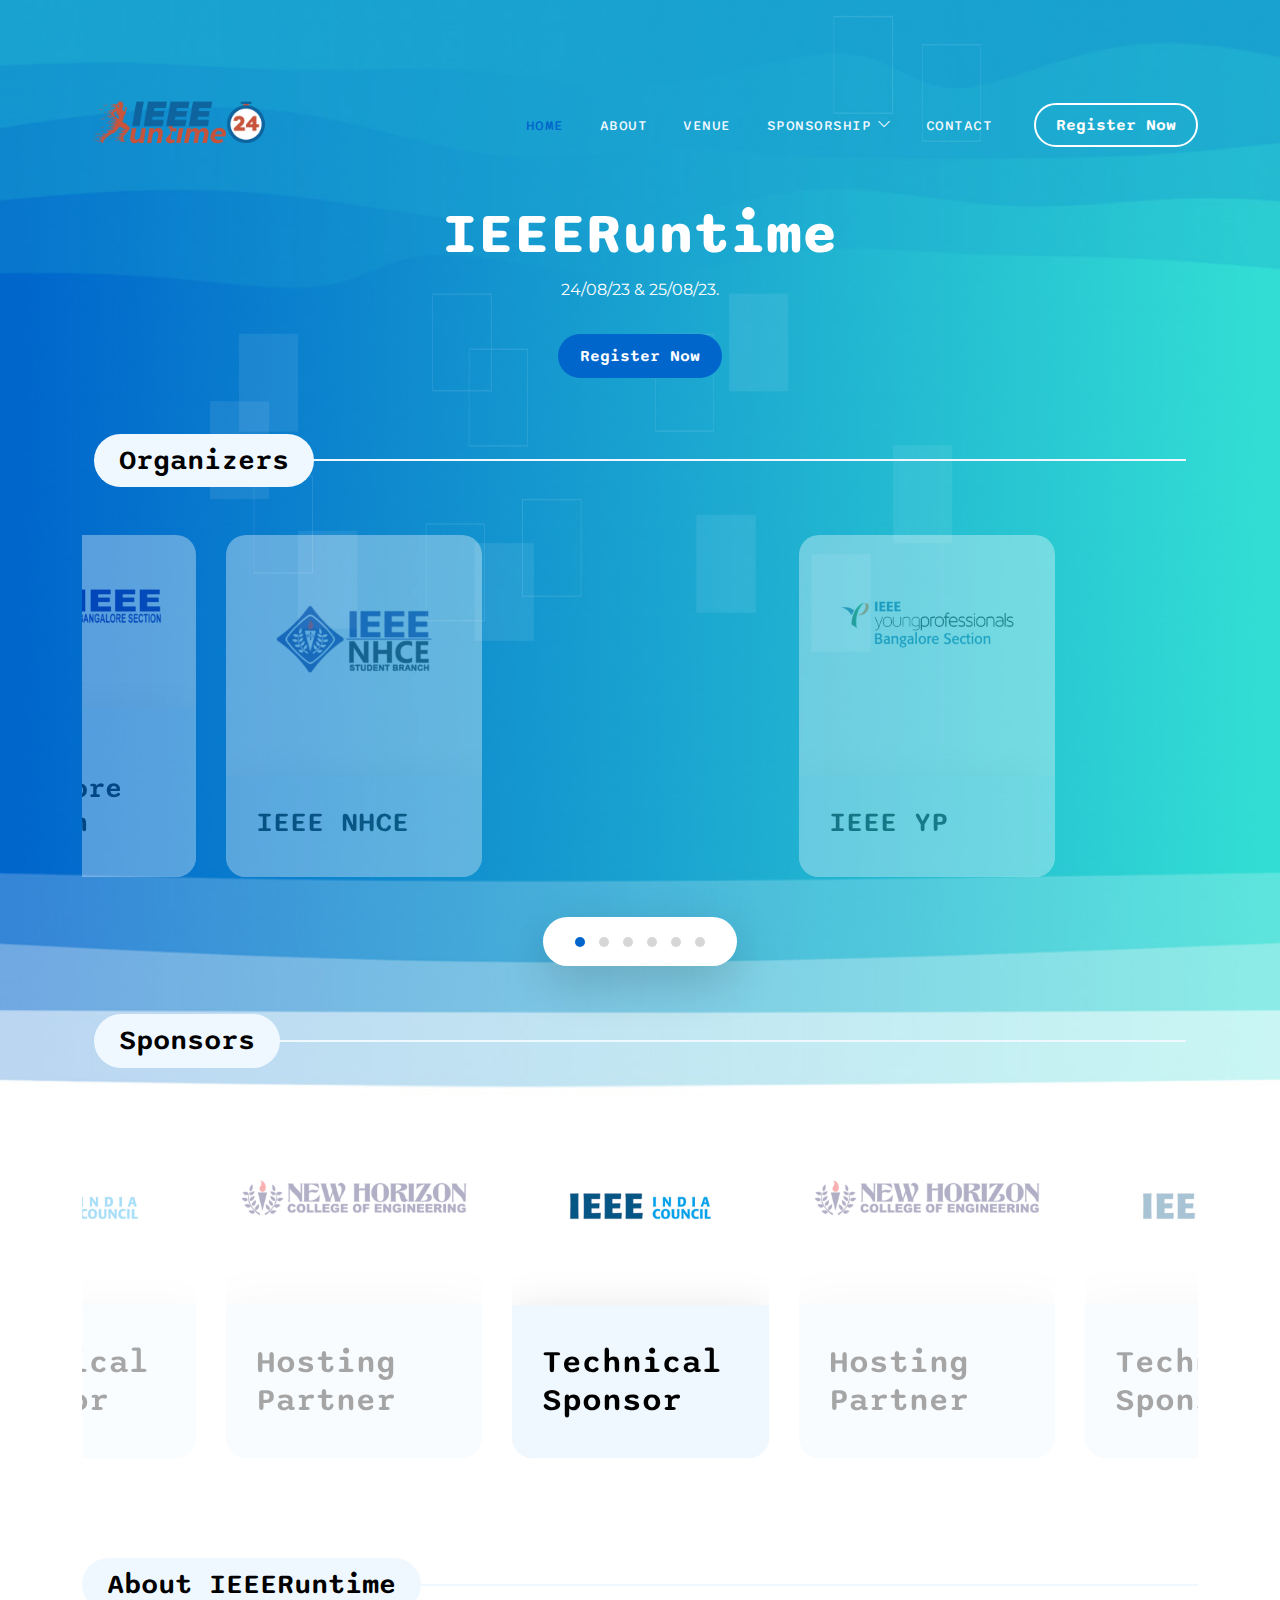
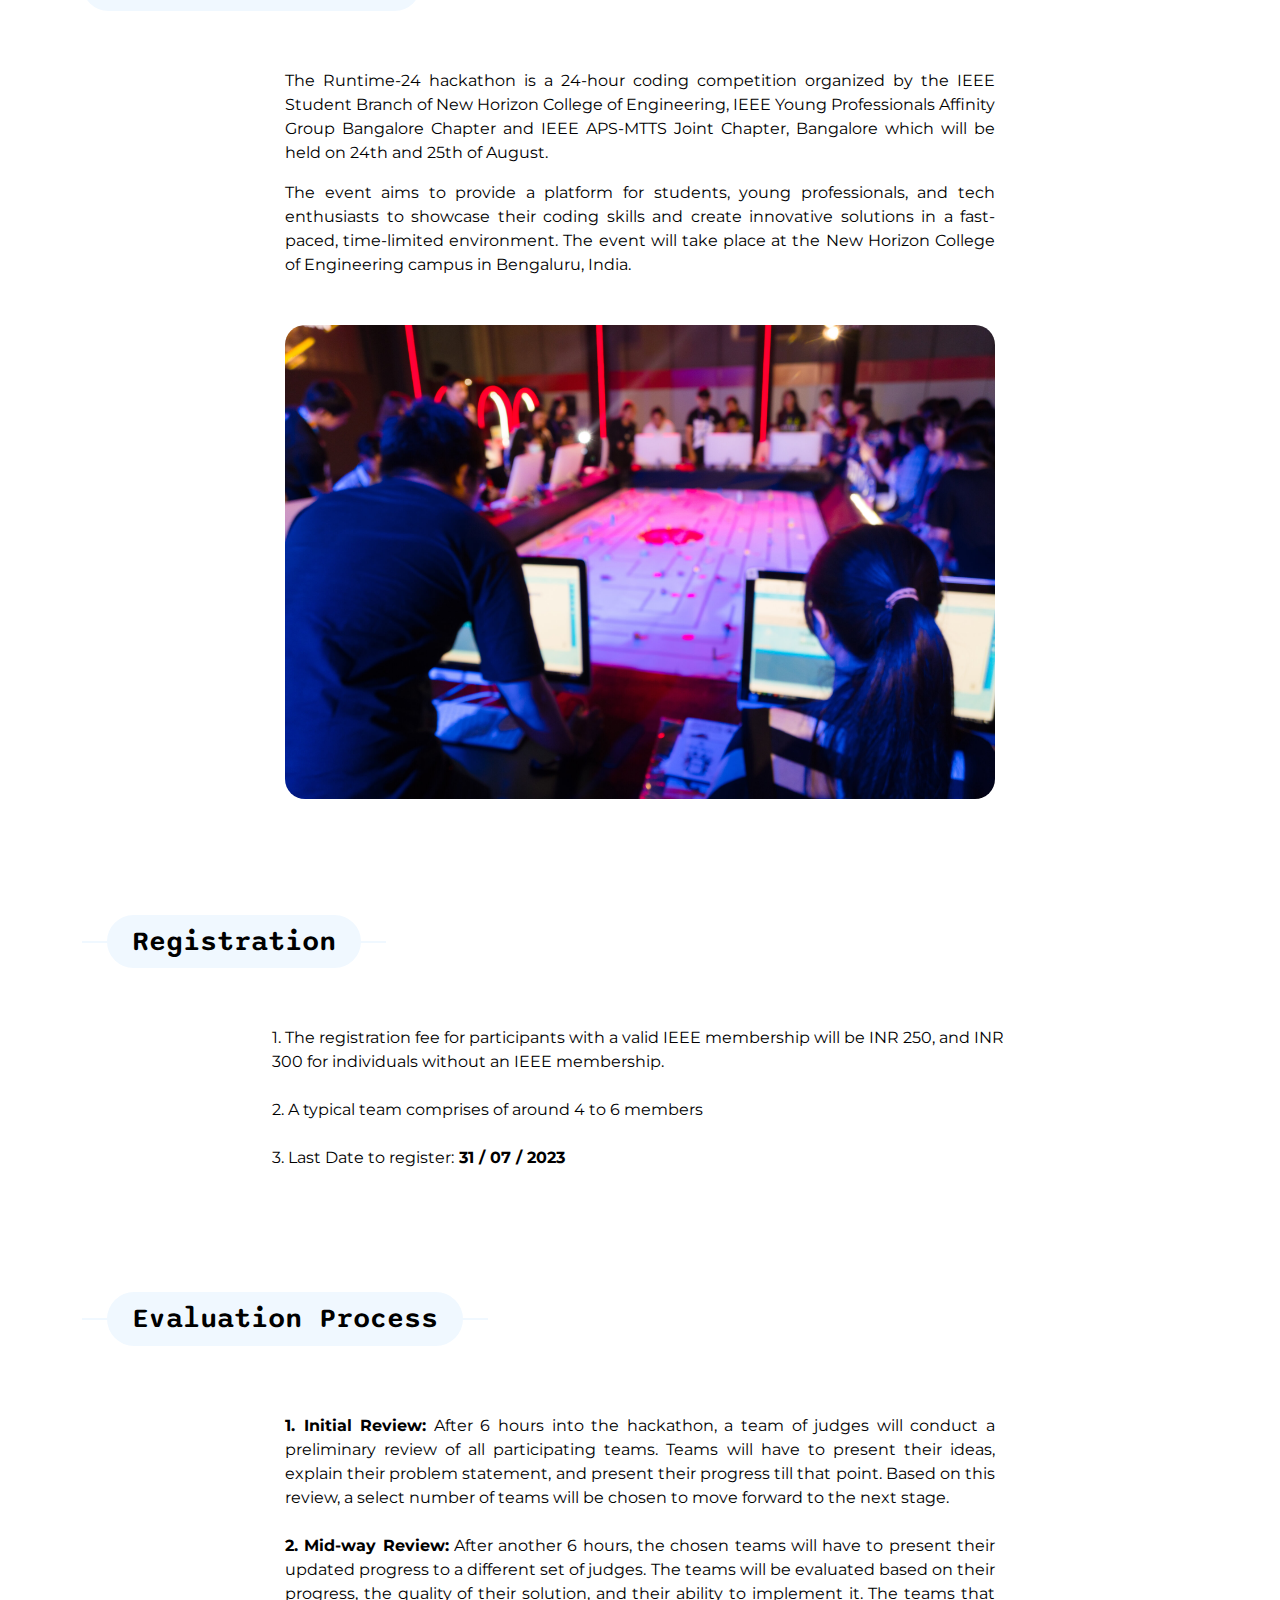
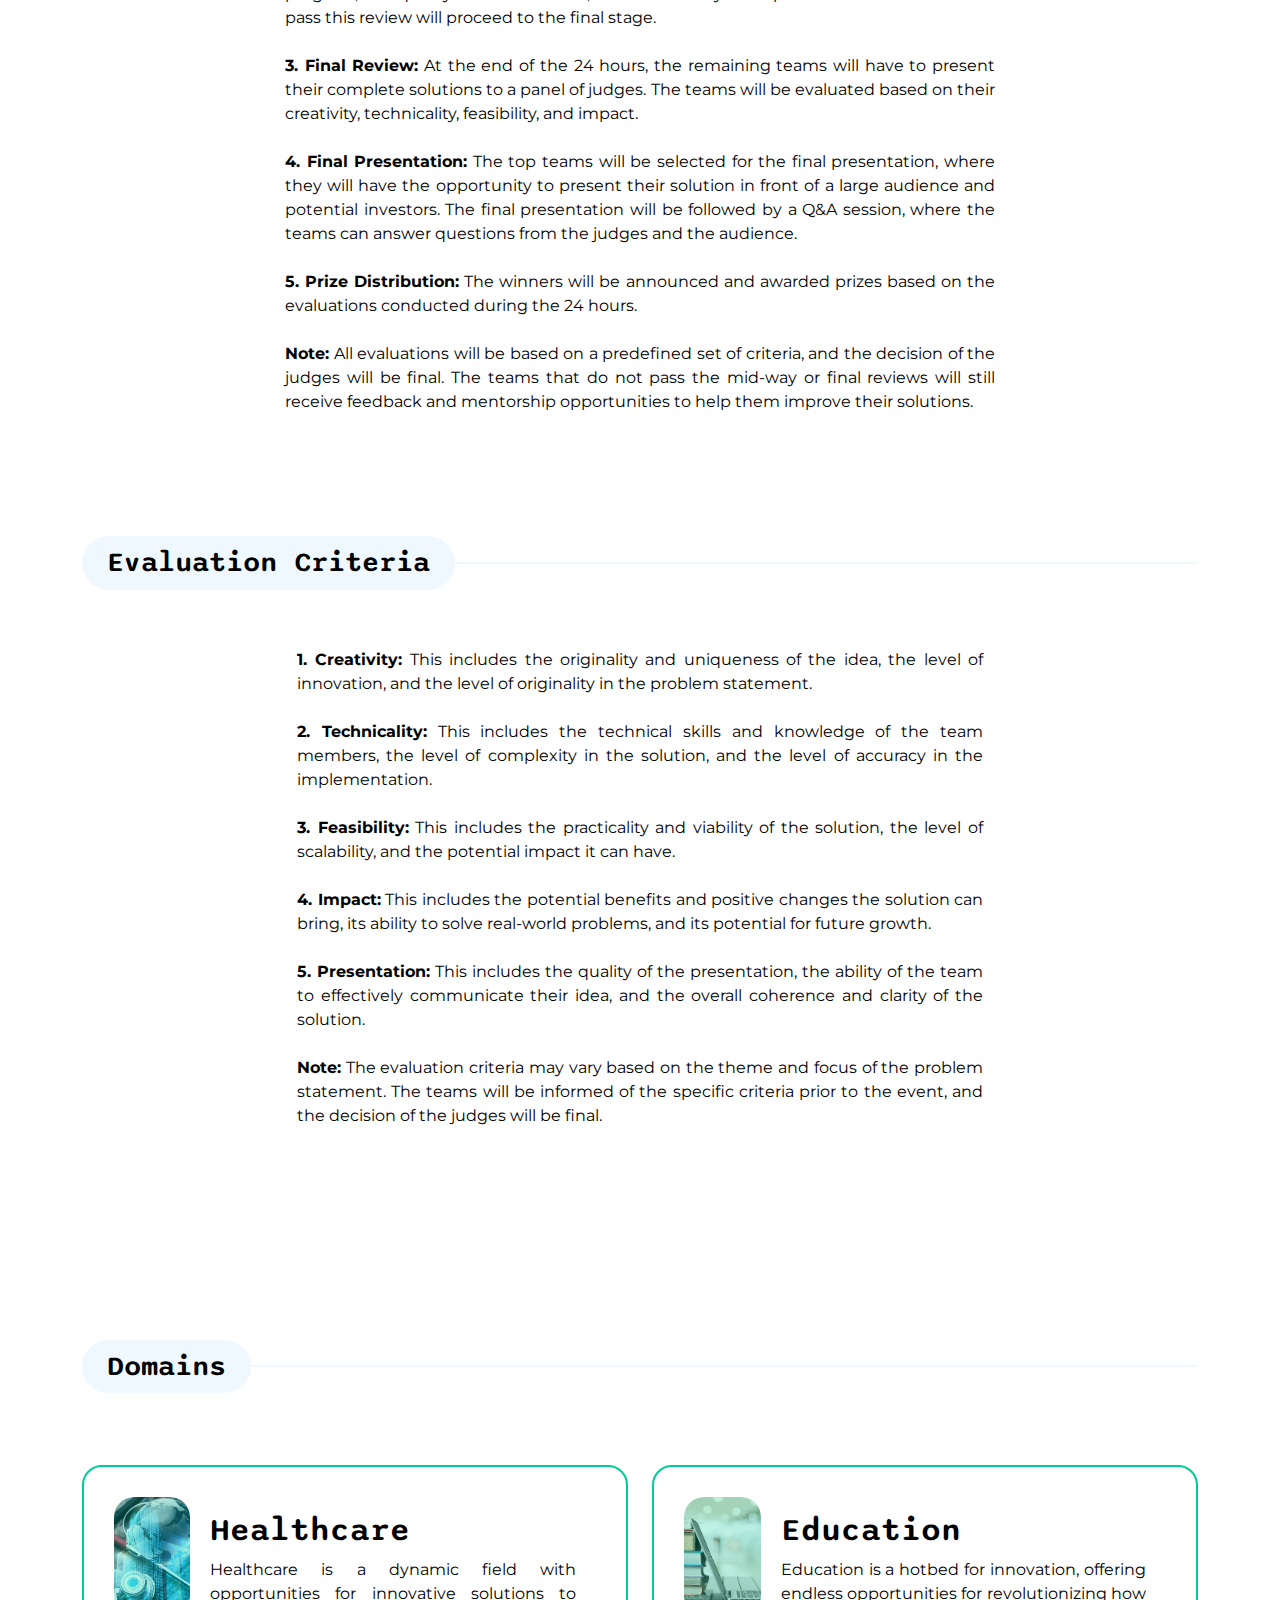
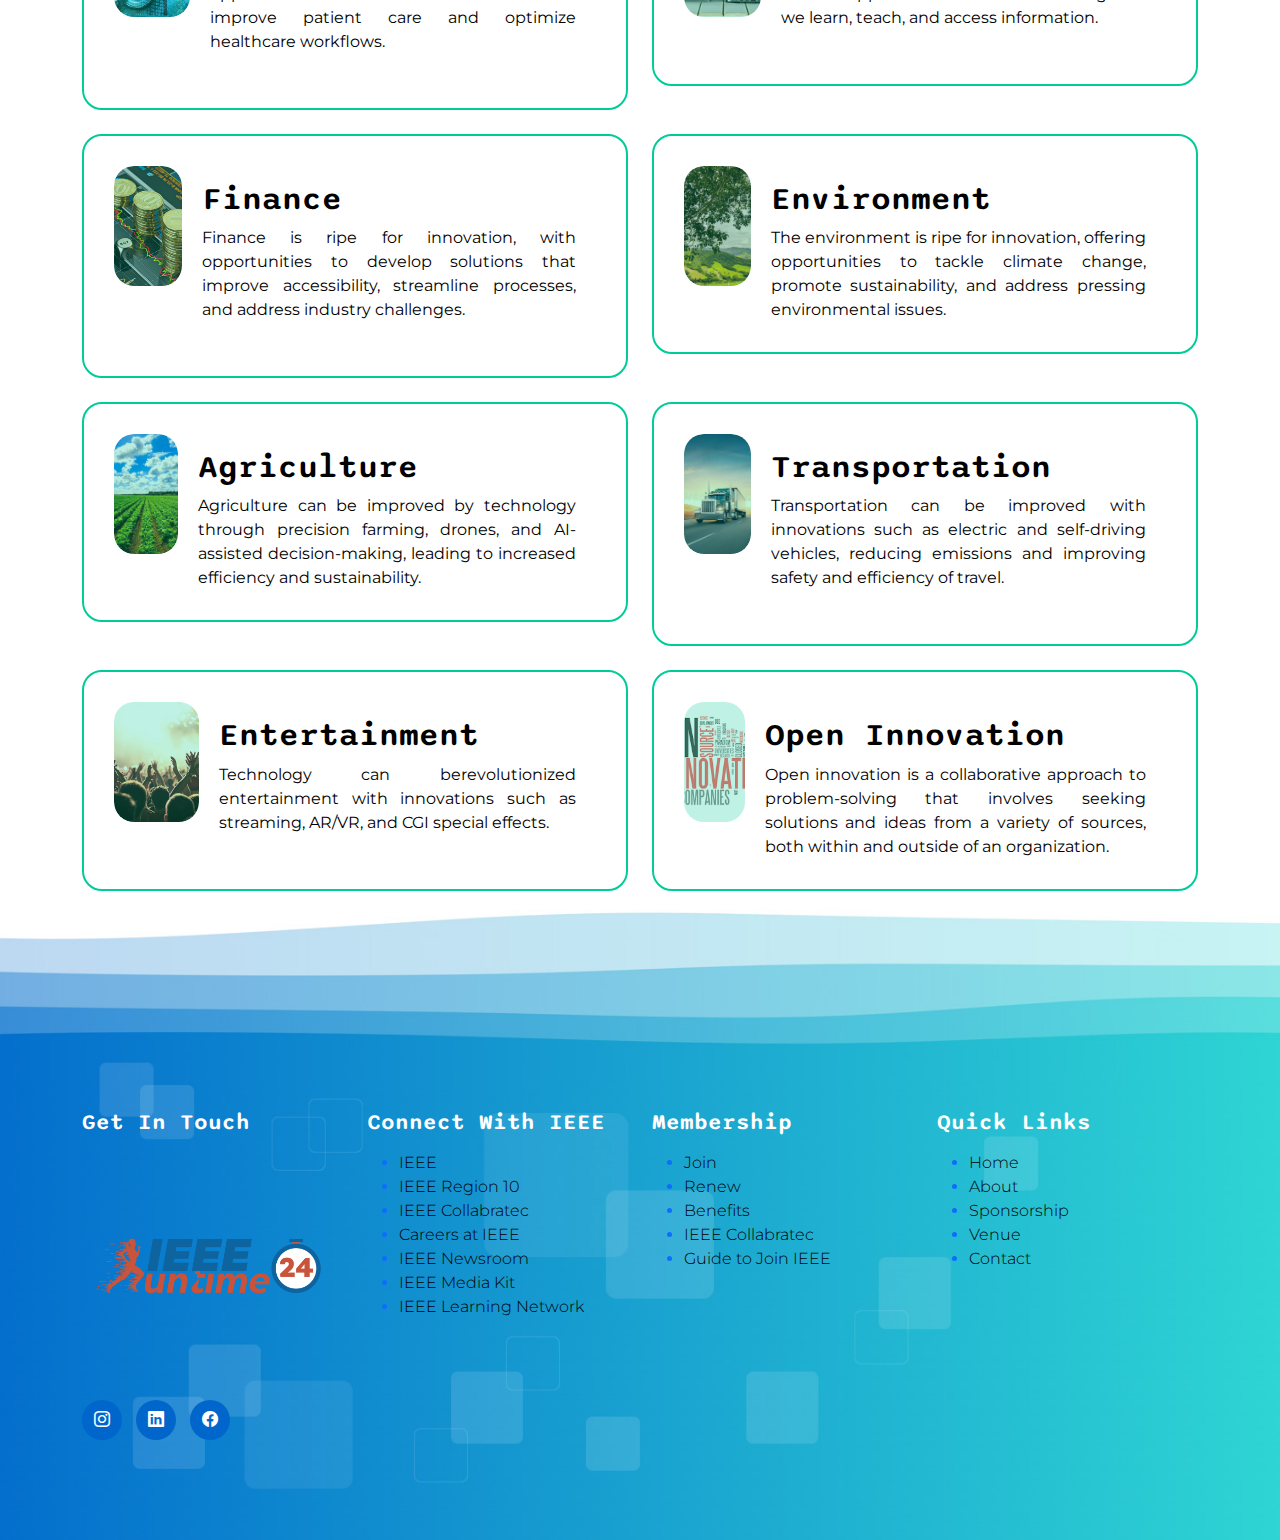
==== index.html @ c23e936c "nhce added" ====
<!doctype html>
<html lang="en">

<head>
    <meta charset="utf-8">
    <meta name="viewport" content="width=device-width, initial-scale=1">

    <meta name="description" content="">
    <meta name="author" content="">

    <title>IEEERuntime</title>

    <!-- CSS FILES -->
    <link rel="preconnect" href="https://fonts.googleapis.com">

    <link rel="preconnect" href="https://fonts.gstatic.com" crossorigin>

    <link
        href="https://fonts.googleapis.com/css2?family=Montserrat:wght@300;400&family=Sono:wght@200;300;400;500;700&display=swap"
        rel="stylesheet">

    <link rel="stylesheet" href="css/bootstrap.min.css">

    <link rel="stylesheet" href="css/bootstrap-icons.css">

    <link rel="stylesheet" href="css/owl.carousel.min.css">

    <link rel="stylesheet" href="css/owl.theme.default.min.css">

    <link href="css/templatemo-pod-talk.css" rel="stylesheet">

    <!--

TemplateMo 584 Pod Talk

https://templatemo.com/tm-584-pod-talk

-->
</head>

<body>

    <main>

        <nav class="navbar navbar-expand-lg">
            <div class="container">
                <a class="navbar-brand me-lg-5 me-0" href="index.html">
                    <img src="images/runtimee1.png" class="logo-image img-fluid" alt="templatemo pod talk">
                </a>

                <button class="navbar-toggler" type="button" data-bs-toggle="collapse" data-bs-target="#navbarNav"
                    aria-controls="navbarNav" aria-expanded="false" aria-label="Toggle navigation">
                    <span class="navbar-toggler-icon"></span>
                </button>

                <div class="collapse navbar-collapse" id="navbarNav">
                    <ul class="navbar-nav ms-lg-auto">
                        <li class="nav-item">
                            <a class="nav-link active" href="index.html">Home</a>
                        </li>

                        <li class="nav-item">
                            <a class="nav-link" href="about.html">About</a>
                        </li>
                        <li class="nav-item">
                            <a class="nav-link" href="venue.html">Venue</a>
                        </li>
                        <li class="nav-item dropdown">
                            <a class="nav-link dropdown-toggle" href="#" id="navbarLightDropdownMenuLink" role="button"
                            data-bs-toggle="dropdown" aria-expanded="false">Sponsorship</a>
                            <ul class="dropdown-menu dropdown-menu-light" aria-labelledby="navbarLightDropdownMenuLink">
                                <li><a class="dropdown-item" href="sponsors.html">Sponsorship</a></li>
                                <li><a class="dropdown-item" href="./download/IEEE Runtime-2023.pdf" download>Sponsorship Brochure</a></li>
                                <li><a class="dropdown-item" href="./download/About IEEERuntime.pdf" download>About Runtime</a></li>
                            </ul>
                        </li>
                        <li class="nav-item">
                            <a class="nav-link" href="contact.html">Contact</a>
                        </li>
                    </ul>

                    <div class="ms-4">
                        <a href="register.html" class="btn custom-btn custom-border-btn smoothscroll" target="_blank">Register Now</a>
                    </div>
                </div>
            </div>
        </nav>


        <section class="hero-section">
            <div class="container">
                <div class="row">

                    <div class="col-lg-12 col-12">
                        <div class="text-center mb-5 pb-2">
                            <h1 class="text-white">IEEERuntime</h1>

                            <p class="text-white ">24/08/23 & 25/08/23.</p>

                            <a href="register.html" target="_blank" class="btn custom-btn smoothscroll mt-3">Register Now</a>
                        </div>
                        <div class="container">
                            <div class="row justify-content-center">

                                <div class="col-lg-12 col-12">
                                    <div class="section-title-wrap mb-5">
                                        <h4 class="section-title">Organizers</h4>
                                    </div>
                                </div>
                            </div>
                        </div>

                        <div class="owl-carousel owl-theme">
                            <div class="owl-carousel-info-wrap item">
                                <img src="images/APSMTT2.png" class="owl-carousel-image img-fluid" alt="">

                                <div class="owl-carousel-info">
                                    <h4 class="mb-2">IEEE MTT/AP Society Bangalore Jt. Chapter </h4>

                                    <!--span class="badge">Modeling</span>

                                    <span class="badge">Fashion</span-->
                                </div>

                                <div class="social-share">
                                    <ul class="social-icon">
                                        <li class="social-icon-item">
                                            <a href="#" class="social-icon-link bi-twitter"></a>
                                        </li>

                                        <li class="social-icon-item">
                                            <a href="https://www.facebook.com/pages/IEEE%20Ap-Mtt%20Bangalore%20Joint%20Chapter/107499691904348/"
                                                class="social-icon-link bi-facebook"></a>
                                        </li>

                                        <li class="social-icon-item">
                                            <a href="https://www.linkedin.com/company/ieee-aps-and-ieee-mtt-s-bangalore-joint-chapter/"
                                                class="social-icon-link bi-linkedin"></a>
                                        </li>
                                    </ul>
                                </div>
                            </div>

                            <div class="owl-carousel-info-wrap item">
                                <img src="images/YPwithBG.png" class="owl-carousel-image img-fluid" alt="">

                                <div class="owl-carousel-info">
                                    <h4 class="mb-2">
                                        IEEE YP
                                        <!--img src="images/verified.png" class="owl-carousel-verified-image img-fluid"
                                            alt=""-->
                                    </h4>

                                    <!--span class="badge">Creative</span>

                                    <span class="badge">Design</span-->
                                </div>

                                <div class="social-share">
                                    <ul class="social-icon">
                                        <li class="social-icon-item">
                                            <a href="https://twitter.com/ieeebangaloreyp"
                                                class="social-icon-link bi-twitter"></a>
                                        </li>

                                        <li class="social-icon-item">
                                            <a href="https://t.co/CeZM7gsL3o" class="social-icon-link bi-instagram"></a>
                                        </li>

                                        <li class="social-icon-item">
                                            <a href="https://www.facebook.com/people/IEEE-Young-Professionals-Bangalore/100072598923623/"
                                                class="social-icon-link bi-facebook"></a>
                                        </li>
                                    </ul>
                                </div>
                            </div>


                            <div class="owl-carousel-info-wrap item">
                                <img src="images/ComputerSociety.png" class="owl-carousel-image img-fluid" alt="">

                                <div class="owl-carousel-info">
                                    <h4 class="mb-2">
                                        IEEE NHCE Computer Society
                                        <!--img src="images/verified.png" class="owl-carousel-verified-image img-fluid"
                                            alt=""-->
                                    </h4>

                                    <!--span class="badge">Creative</span>

                                    <span class="badge">Design</span-->
                                </div>
                            </div>    

                               

                            <div class="owl-carousel-info-wrap item">
                                <img src="images/MTT-S1.png" class="owl-carousel-image img-fluid" alt="">

                                <div class="owl-carousel-info">
                                    <h4 class="mb-2">
                                        IEEE NHCE MTT-S
                                        <!--img src="images/verified.png" class="owl-carousel-verified-image img-fluid"
                                            alt=""-->
                                    </h4>

                                    <!--span class="badge">Creative</span>

                                    <span class="badge">Design</span-->
                                </div>

                                
                            </div>

                            <div class="owl-carousel-info-wrap item">
                                <img src="images/BangaloreSection.png" class="owl-carousel-image img-fluid" alt="">

                                <div class="owl-carousel-info">
                                    <h4 class="mb-2">
                                        IEEE Bangalore Section
                                        <!--img src="images/verified.png" class="owl-carousel-verified-image img-fluid"
                                            alt=""-->
                                    </h4>

                                    <!--span class="badge">Creative</span>

                                    <span class="badge">Design</span-->
                                </div>

                                <div class="social-share">
                                    <ul class="social-icon">
                                        <li class="social-icon-item">
                                            <a href="https://twitter.com/ieee_section"
                                                class="social-icon-link bi-twitter"></a>
                                        </li>

                                        <li class="social-icon-item">
                                            <a href="https://www.instagram.com/ieeebangalore/" class="social-icon-link bi-instagram"></a>
                                        </li>

                                        <li class="social-icon-item">
                                            <a href="https://www.facebook.com/IEEEBangaloreSection/"
                                                class="social-icon-link bi-facebook"></a>
                                        </li>
                                    </ul>
                                </div>
                            </div>

                            <div class="owl-carousel-info-wrap item">
                                <img src="images/IEEENHCEwithBG1.png" class="owl-carousel-image img-fluid" alt="">

                                <div class="owl-carousel-info">
                                    <h4 class="mb-2">
                                        IEEE NHCE
                                        <!--img src="images/IEEENHCEwithBG.png" class="owl-carousel-verified-image img-fluid"
                                            alt=""-->
                                    </h4>

                                    <!--span class="badge">Storytelling</span>

                                    <span class="badge">Business</span-->
                                </div>

                                <div class="social-share">
                                    <ul class="social-icon">
                                        <li class="social-icon-item">
                                            <a href="https://in.linkedin.com/company/nhce-ieee?original_referer=https%3A%2F%2Fwww.google.com%2F"
                                                class="social-icon-link bi-linkedin"></a>
                                        </li>
                                        <li class="social-icon-item">
                                            <a href="https://www.instagram.com/ieee.nhce/?hl=en"
                                                class="social-icon-link bi-instagram"></a>
                                        </li>

                                        <li class="social-icon-item">
                                            <a href="https://m.facebook.com/100072475806962/"
                                                class="social-icon-link bi-facebook"></a>
                                        </li>
                                    </ul>
                                </div>
                            </div>

                            

                            
                            <!--div class="owl-carousel-info-wrap item">
                                <img src="images/IndiaCouncil.png" class="owl-carousel-image img-fluid" alt="">

                                <div class="owl-carousel-info">
                                    <h4 class="mb-2">
                                        IEEE India Council<br>
                                        <img src="images/verified.png" class="owl-carousel-verified-image img-fluid"
                                            alt="">
                                    </h4>
                                    <h3 class=mb-2>Technical Sponsor</h3>
                                    <span class="badge">Creative</span>

                                    <span class="badge">Design</span>
                                </div>

                                <div class="social-share">
                                    <ul class="social-icon">
                                        <li class="social-icon-item">
                                            <a href="https://twitter.com/ieee_ic?lang=en"
                                                class="social-icon-link bi-twitter"></a>
                                        </li>
                                        <li class="social-icon-item">
                                            <a href="https://www.instagram.com/ieeeindiacouncil/?hl=en"
                                                class="social-icon-link bi-instagram"></a>
                                        </li>
                                        <li class="social-icon-item">
                                            <a href="https://in.linkedin.com/company/ieeeindiacouncil"
                                                class="social-icon-link bi-linkedin"></a>
                                        </li>
                                    </ul>
                                </div>
                            </div-->
                        </div>
                        


                        <div class="container mt-5 mt-lg-5">
                            <div class="row justify-content-center">

                                <div class="col-lg-12 col-12">
                                    <div class="section-title-wrap mb-5">
                                        <h4 class="section-title">Sponsors</h4>
                                    </div>
                                </div>
                            </div>
                        </div>

                        <div class="owl-carousel owl-theme">
                            
                            <div class="owl-carousel-info-wrap item">
                                <img src="images/IndiaCouncil.png" class="owl-carousel-image img-fluid" alt="">

                                <div class="owl-carousel-info">
                                    <h4 class="mb-2">
                                    <h3 class=mb-2>Technical Sponsor</h3>
                                </div>

                                <div class="social-share">
                                    <ul class="social-icon">
                                        <li class="social-icon-item">
                                            <a href="https://twitter.com/ieee_ic?lang=en"
                                                class="social-icon-link bi-twitter"></a>
                                        </li>
                                        <li class="social-icon-item">
                                            <a href="https://www.instagram.com/ieeeindiacouncil/?hl=en"
                                                class="social-icon-link bi-instagram"></a>
                                        </li>
                                        <li class="social-icon-item">
                                            <a href="https://in.linkedin.com/company/ieeeindiacouncil"
                                                class="social-icon-link bi-linkedin"></a>
                                        </li>
                                    </ul>
                                </div>
                            </div>
                            <div class="owl-carousel-info-wrap item">
                                <img src="images/NHCE.png" class="owl-carousel-image img-fluid" alt="">

                                <div class="owl-carousel-info">
                                    <h4 class="mb-2">
                                    <h3 class=mb-2>Hosting Partner</h3>
                                </div>

                                <div class="social-share">
                                    <ul class="social-icon">
                                        <li class="social-icon-item">
                                            <a href="https://twitter.com/NHCEOfficial"
                                                class="social-icon-link bi-twitter"></a>
                                        </li>
                                        <li class="social-icon-item">
                                            <a href="https://twitter.com/NHCEOfficial"
                                                class="social-icon-link bi-instagram"></a>
                                        </li>
                                        <li class="social-icon-item">
                                            <a href="https://in.linkedin.com/school/new-horizon-college-of-engineering/"
                                                class="social-icon-link bi-linkedin"></a>
                                        </li>
                                    </ul>
                                </div>
                            </div>
                        </div>
                    </div>

                </div>
            </div>
        </section>

        <section class="latest-podcast-section section-padding pb-0" id="section_2">
            <div class="container">
                <div class="row justify-content-center">

                    <div class="col-lg-12 col-12">
                        <div class="section-title-wrap mb-5">
                            <h4 class="section-title">About IEEERuntime</h4>
                        </div>
                    </div>
                    <div class="col-lg-8 col-12 mx-auto section-text">
                        <div class="pb-5 mb-5">


                            <p>The Runtime-24 hackathon is a 24-hour coding competition organized by the IEEE Student
                                Branch of New Horizon College of Engineering, IEEE Young Professionals Affinity Group
                                Bangalore Chapter and IEEE APS-MTTS Joint Chapter, Bangalore which will be held on 24th
                                and 25th of August. </p>
                            <p>The event aims to provide a platform for students, young professionals, and tech
                                enthusiasts to showcase their coding skills and create innovative solutions in a
                                fast-paced, time-limited environment. The event will take place at the New Horizon
                                College of Engineering campus in Bengaluru, India.</p>
                            <img src="images/stock/hack1.jpg" class="about-image mt-5 img-fluid" alt="">
                        </div>
                    </div>

                    <div class="col-lg-12 col-12">
                        <div class="section-title-wrap mb-5 section-text">
                            <h4 class="section-title">Registration</h4>
                        </div>
                    </div>
                    <div class="col-lg-8 col-12 mx-auto">
                        <div class="pb-5 mb-5">
                            <p>1. The registration fee for participants with a valid IEEE membership will be INR 250,
                                and INR 300 for individuals without an IEEE membership.
                                <br>
                                <br>
                                2. A typical team comprises of around 4 to 6 members
                                <br>
                                <br>
                                3. Last Date to register:<strong> 31 / 07 / 2023</strong>
                            </p>
                        </div>
                    </div>

                    <div class="col-lg-12 col-12">
                        <div class="section-title-wrap mb-5 section-text">
                            <h4 class="section-title">Evaluation Process</h4>
                        </div>
                    </div>
                    <div class="col-lg-8 col-12 mx-auto section-text">
                        <div class="pb-5 mb-5">
                            <p><strong>1. Initial Review:</strong> After 6 hours into the hackathon, a team of judges
                                will conduct a preliminary review of all participating teams. Teams will have to present
                                their ideas, explain their problem statement, and present their progress till that
                                point. Based on this review, a select number of teams will be chosen to move forward to
                                the next stage.

                                <br>
                                <br>
                                <strong>2. Mid-way Review:</strong> After another 6 hours, the chosen teams will have to
                                present their updated progress to a different set of judges. The teams will be evaluated
                                based on their progress, the quality of their solution, and their ability to implement
                                it. The teams that pass this review will proceed to the final stage.

                                <br>
                                <br>
                                <strong>3. Final Review:</strong> At the end of the 24 hours, the remaining teams will
                                have to present their complete solutions to a panel of judges. The teams will be
                                evaluated based on their creativity, technicality, feasibility, and impact.

                                <br>
                                <br>
                                <strong>4. Final Presentation:</strong> The top teams will be selected for the final
                                presentation, where they will have the opportunity to present their solution in front of
                                a large audience and potential investors. The final presentation will be followed by a
                                Q&A session, where the teams can answer questions from the judges and the audience.

                                <br>
                                <br>
                                <strong>5. Prize Distribution:</strong> The winners will be announced and awarded prizes
                                based on the evaluations conducted during the 24 hours.

                                <br>
                                <br>
                                <strong>Note:</strong> All evaluations will be based on a predefined set of criteria,
                                and the decision of the judges will be final. The teams that do not pass the mid-way or
                                final reviews will still receive feedback and mentorship opportunities to help them
                                improve their solutions.
                            </p>
                        </div>
                    </div>

                    <div class="col-lg-12 col-12">
                        <div class="section-title-wrap mb-5">
                            <h4 class="section-title">Evaluation Criteria</h4>
                        </div>
                    </div>
                    <div class="col-lg-8 col-12 mx-auto">
                        <div class="pb-5 mb-5 section-text">
                            <p>
                                <strong>1. Creativity:</strong> This includes the originality and uniqueness of the
                                idea, the level of innovation, and the level of originality in the problem statement.

                                <br>
                                <br>
                                <strong>2. Technicality:</strong> This includes the technical skills and knowledge of
                                the team members, the level of complexity in the solution, and the level of accuracy in
                                the implementation.

                                <br>
                                <br>
                                <strong>3. Feasibility:</strong> This includes the practicality and viability of the
                                solution, the level of scalability, and the potential impact it can have.

                                <br>
                                <br>
                                <strong>4. Impact:</strong> This includes the potential benefits and positive changes
                                the solution can bring, its ability to solve real-world problems, and its potential for
                                future growth.

                                <br>
                                <br>
                                <strong>5. Presentation:</strong> This includes the quality of the presentation, the
                                ability of the team to effectively communicate their idea, and the overall coherence and
                                clarity of the solution.

                                <br>
                                <br>
                                <strong>Note:</strong> The evaluation criteria may vary based on the theme and focus of
                                the problem statement. The teams will be informed of the specific criteria prior to the
                                event, and the decision of the judges will be final.
                            </p>
                        </div>
                    </div>

                    <!--div class="col-xl-6 col-12 mb-4 mb-lg-0">
                        <div class="custom-block d-flex">

                                <p class="mb-0">The Runtime-24 hackathon is a 24-hour coding competition organized by the IEEE Student Branch of New Horizon College of Engineering,IEEE Young Professionals Affinity Group Bangalore Chapter and IEEE APS-MTTS Joint Chapter, Bangalore which will be held on 24th and 25th of August. The event aims to provide a platform for students, young professionals, and tech enthusiasts to showcase their coding skills and create innovative solutions in a fast-paced, time-limited environment. The event will take place at the New Horizon College of Engineering campus in Bengaluru, India.</p>

                        </div>
                    </div-->



                </div>
            </div>
        </section>


        <section class="latest-podcast-section section-padding pb-0 mb-5" id="section_2">
            <div class="container">
                <div class="row justify-content-center">

                    <div class="col-lg-12 col-12">
                        <div class="section-title-wrap mb-5">
                            <h4 class="section-title">Domains</h4>
                        </div>
                    </div>

                    <div class="col-lg-6 col-12  mt-4 mb-4 mb-lg-0">
                        <div class="custom-block d-flex">
                            <div class="">
                                <div class="custom-block-icon-wrap">
                                    <div class="section-overlay"></div>
                                    <!--a href="detail-page.html" class="custom-block-image-wrap"-->
                                        <img src="images/stock/Healthcare.jpg" class="custom-block-image img-fluid"
                                            alt="">

                                        <!--a href="#" class="custom-block-icon">
                                            <i class="bi-play-fill"></i>
                                        </a-->
                                    </a>
                                </div>

                                <!--div class="mt-2">
                                    <a href="#" class="btn custom-btn">
                                        Expand
                                    </a>
                                </div-->
                            </div>

                            <div class="custom-block-info">
                                <div class="custom-block-top d-flex mb-1">
                                    <!--small class="me-4">
                                        <i class="bi-clock-fill custom-icon"></i>
                                        50 Minutes
                                    </small-->

                                    <!--small>Episode <span class="badge">15</span></small-->
                                </div>

                                 <h3 class="mb-2">
                                        Healthcare
                                    </h3> 

                                    <!--div class="profile-block d-flex">
                                    <img src="images/profile/woman-posing-black-dress-medium-shot.jpg"
                                        class="profile-block-image img-fluid" alt="">

                                    <p>
                                        Elsa
                                        <img src="images/verified.png" class="verified-image img-fluid" alt="">
                                        <strong>Influencer</strong>
                                    </p>
                                </div-->

                                    <p class="mb-4">Healthcare is a dynamic field with opportunities for innovative
                                        solutions to improve patient care and optimize healthcare workflows.</p>

                                    <!--div class="custom-block-bottom d-flex justify-content-between mt-3">
                                    <a href="#" class="bi-headphones me-1">
                                        <span>120k</span>
                                    </a>

                                    <a href="#" class="bi-heart me-1">
                                        <span>42.5k</span>
                                    </a>

                                    <a href="#" class="bi-chat me-1">
                                        <span>11k</span>
                                    </a>

                                    <a href="#" class="bi-download">
                                        <span>50k</span>
                                    </a>
                                </div-->
                            </div>

                            <!--div class="d-flex flex-column ms-auto">
                                <a href="#" class="badge ms-auto">
                                    <i class="bi-heart"></i>
                                </a>

                                <a href="#" class="badge ms-auto">
                                    <i class="bi-bookmark"></i>
                                </a>
                            </div-->
                        </div>
                    </div>

                    <div class="col-lg-6 col-12  mt-4 mb-4 mb-lg-0">
                        <div class="custom-block d-flex">
                            <div class="">
                                <div class="custom-block-icon-wrap">
                                    <div class="section-overlay"></div>
                                    <!--a href="detail-page.html" class="custom-block-image-wrap"-->
                                        <img src="images/stock/education.jpg" class="custom-block-image img-fluid"
                                            alt="">

                                        <!--a href="#" class="custom-block-icon">
                                            <i class="bi-play-fill"></i>
                                        </a-->
                                    </a>
                                </div>

                                <!--div class="mt-2">
                                    <a href="#" class="btn custom-btn">
                                        Expand
                                    </a>
                                </div-->
                            </div>

                            <div class="custom-block-info">
                                <div class="custom-block-top d-flex mb-1">
                                    <!--small class="me-4">
                                        <i class="bi-clock-fill custom-icon"></i>
                                        15 Minutes
                                    </small-->

                                    <!--small>Episode <span class="badge">45</span></small-->
                                </div>

                                <h3 class="mb-2">
                                        Education
                                    </h5>

                                    <!--div class="profile-block d-flex">
                                    <img src="images/profile/handsome-asian-man-listening-music-through-headphones.jpg"
                                        class="profile-block-image img-fluid" alt="">

                                    <p>William
                                        <strong>Vlogger</strong>
                                    </p>
                                </div-->

                                    <p class="mb-4">Education is a hotbed for innovation, offering endless opportunities
                                        for revolutionizing how we learn, teach, and access information.</p>

                                    <!--div class="custom-block-bottom d-flex justify-content-between mt-3">
                                    <a href="#" class="bi-headphones me-1">
                                        <span>140k</span>
                                    </a>

                                    <a href="#" class="bi-heart me-1">
                                        <span>22.4k</span>
                                    </a>

                                    <a href="#" class="bi-chat me-1">
                                        <span>16k</span>
                                    </a>

                                    <a href="#" class="bi-download">
                                        <span>62k</span>
                                    </a>
                                </div-->
                            </div>

                            <!--div class="d-flex flex-column ms-auto">
                                <a href="#" class="badge ms-auto">
                                    <i class="bi-heart"></i>
                                </a>

                                <a href="#" class="badge ms-auto">
                                    <i class="bi-bookmark"></i>
                                </a>
                            </div-->
                        </div>
                    </div>

                    <div class="col-lg-6 col-12  mt-4 mb-6 mb-lg-0">
                        <div class="custom-block d-flex">
                            <div class="">
                                <div class="custom-block-icon-wrap">
                                    <div class="section-overlay"></div>
                                    <!--a href="detail-page.html" class="custom-block-image-wrap"-->
                                        <img src="images/stock/finance.webp" class="custom-block-image img-fluid"
                                            alt="">

                                        <!--a href="#" class="custom-block-icon">
                                            <i class="bi-play-fill"></i>
                                        </a-->
                                    </a>
                                </div>

                                <!--div class="mt-2">
                                    <a href="#" class="btn custom-btn">
                                        Expand
                                    </a>
                                </div-->
                            </div>

                            <div class="custom-block-info">
                                <div class="custom-block-top d-flex mb-1">
                                    <!--small class="me-4">
                                        <i class="bi-clock-fill custom-icon"></i>
                                        50 Minutes
                                    </small-->

                                    <!--small>Episode <span class="badge">15</span></small-->
                                </div>

                                <h3 class="mb-2">
                                        Finance
                                    </h5>

                                    <!--div class="profile-block d-flex">
                                    <img src="images/profile/woman-posing-black-dress-medium-shot.jpg"
                                        class="profile-block-image img-fluid" alt="">

                                    <p>
                                        Elsa
                                        <img src="images/verified.png" class="verified-image img-fluid" alt="">
                                        <strong>Influencer</strong>
                                    </p>
                                </div-->

                                    <p class="mb-4">Finance is ripe for innovation, with opportunities to develop
                                        solutions that improve accessibility, streamline processes, and address industry
                                        challenges.</p>

                                    <!--div class="custom-block-bottom d-flex justify-content-between mt-3">
                                    <a href="#" class="bi-headphones me-1">
                                        <span>120k</span>
                                    </a>

                                    <a href="#" class="bi-heart me-1">
                                        <span>42.5k</span>
                                    </a>

                                    <a href="#" class="bi-chat me-1">
                                        <span>11k</span>
                                    </a>

                                    <a href="#" class="bi-download">
                                        <span>50k</span>
                                    </a>
                                </div-->
                            </div>

                            <!--div class="d-flex flex-column ms-auto">
                                <a href="#" class="badge ms-auto">
                                    <i class="bi-heart"></i>
                                </a>

                                <a href="#" class="badge ms-auto">
                                    <i class="bi-bookmark"></i>
                                </a>
                            </div-->
                        </div>
                    </div>

                    <div class="col-lg-6 col-12 mt-4 mb-4 mb-lg-0">
                        <div class="custom-block d-flex">
                            <div class="">
                                <div class="custom-block-icon-wrap">
                                    <div class="section-overlay"></div>
                                    <!--a href="detail-page.html" class="custom-block-image-wrap"-->
                                        <img src="images/stock/environment.jpeg" class="custom-block-image img-fluid"
                                            alt="">

                                        <!--a href="#" class="custom-block-icon">
                                            <i class="bi-play-fill"></i>
                                        </a-->
                                    </a>
                                </div>

                                <!--div class="mt-2">
                                    <a href="#" class="btn custom-btn">
                                        Expand
                                    </a>
                                </div-->
                            </div>

                            <div class="custom-block-info">
                                <div class="custom-block-top d-flex mb-1">
                                    <!--small class="me-4">
                                        <i class="bi-clock-fill custom-icon"></i>
                                        15 Minutes
                                    </small-->

                                    <!--small>Episode <span class="badge">45</span></small-->
                                </div>

                                <h3 class="mb-2">
                                        Environment
                                    </h5>

                                    <!--div class="profile-block d-flex">
                                    <img src="images/profile/handsome-asian-man-listening-music-through-headphones.jpg"
                                        class="profile-block-image img-fluid" alt="">

                                    <p>William
                                        <strong>Vlogger</strong>
                                    </p>
                                </div-->

                                    <p class="mb-0">The environment is ripe for innovation, offering opportunities to
                                        tackle climate change, promote sustainability, and address pressing
                                        environmental issues.<br></p>

                                    <!--div class="custom-block-bottom d-flex justify-content-between mt-3">
                                    <a href="#" class="bi-headphones me-1">
                                        <span>140k</span>
                                    </a>

                                    <a href="#" class="bi-heart me-1">
                                        <span>22.4k</span>
                                    </a>

                                    <a href="#" class="bi-chat me-1">
                                        <span>16k</span>
                                    </a>

                                    <a href="#" class="bi-download">
                                        <span>62k</span>
                                    </a>
                                </div-->
                            </div>

                            <!--div class="d-flex flex-column ms-auto">
                                <a href="#" class="badge ms-auto">
                                    <i class="bi-heart"></i>
                                </a>

                                <a href="#" class="badge ms-auto">
                                    <i class="bi-bookmark"></i>
                                </a>
                            </div-->
                        </div>
                    </div>

                    <div class="col-lg-6 col-12  mt-4 mb-4 mb-lg-0">
                        <div class="custom-block d-flex">
                            <div class="">
                                <div class="custom-block-icon-wrap">
                                    <div class="section-overlay"></div>
                                    <!--a href="detail-page.html" class="custom-block-image-wrap"-->
                                        <img src="images/agriculture.jpg" class="custom-block-image img-fluid"
                                            alt="">

                                        <!--a href="#" class="custom-block-icon">
                                            <i class="bi-play-fill"></i>
                                        </a-->
                                    </a>
                                </div>

                                <!--div class="mt-2">
                                    <a href="#" class="btn custom-btn">
                                        Expand
                                    </a>
                                </div-->
                            </div>

                            <div class="custom-block-info">
                                <div class="custom-block-top d-flex mb-1">
                                    <!--small class="me-4">
                                        <i class="bi-clock-fill custom-icon"></i>
                                        50 Minutes
                                    </small-->

                                    <!--small>Episode <span class="badge">15</span></small-->
                                </div>

                                <h3 class="mb-2">
                                        Agriculture
                                    </h5>

                                    <!--div class="profile-block d-flex">
                                    <img src="images/profile/woman-posing-black-dress-medium-shot.jpg"
                                        class="profile-block-image img-fluid" alt="">

                                    <p>
                                        Elsa
                                        <img src="images/verified.png" class="verified-image img-fluid" alt="">
                                        <strong>Influencer</strong>
                                    </p>
                                </div-->

                                    <p class="mb-0">Agriculture can be improved by technology through precision farming, drones, and AI-assisted decision-making, leading to increased efficiency and sustainability.</p>

                                    <!--div class="custom-block-bottom d-flex justify-content-between mt-3">
                                    <a href="#" class="bi-headphones me-1">
                                        <span>120k</span>
                                    </a>

                                    <a href="#" class="bi-heart me-1">
                                        <span>42.5k</span>
                                    </a>

                                    <a href="#" class="bi-chat me-1">
                                        <span>11k</span>
                                    </a>

                                    <a href="#" class="bi-download">
                                        <span>50k</span>
                                    </a>
                                </div-->
                            </div>

                            <!--div class="d-flex flex-column ms-auto">
                                <a href="#" class="badge ms-auto">
                                    <i class="bi-heart"></i>
                                </a>

                                <a href="#" class="badge ms-auto">
                                    <i class="bi-bookmark"></i>
                                </a>
                            </div-->
                        </div>
                    </div>

                    <div class="col-lg-6 col-12  mt-4 mb-4 mb-lg-0">
                        <div class="custom-block d-flex">
                            <div class="">
                                <div class="custom-block-icon-wrap">
                                    <div class="section-overlay"></div>
                                    <!--a href="detail-page.html" class="custom-block-image-wrap"-->
                                        <img src="images/transportation.png" class="custom-block-image img-fluid"
                                            alt="">

                                        <!--a href="#" class="custom-block-icon">
                                            <i class="bi-play-fill"></i>
                                        </a-->
                                    </a>
                                </div>

                                <!--div class="mt-2">
                                    <a href="#" class="btn custom-btn">
                                        Expand
                                    </a>
                                </div-->
                            </div>

                            <div class="custom-block-info">
                                <div class="custom-block-top d-flex mb-1">
                                    <!--small class="me-4">
                                        <i class="bi-clock-fill custom-icon"></i>
                                        15 Minutes
                                    </small-->

                                    <!--small>Episode <span class="badge">45</span></small-->
                                </div>

                                <h3 class="mb-2">
                                        Transportation
                                    </h5>

                                    <!--div class="profile-block d-flex">
                                    <img src="images/profile/handsome-asian-man-listening-music-through-headphones.jpg"
                                        class="profile-block-image img-fluid" alt="">

                                    <p>William
                                        <strong>Vlogger</strong>
                                    </p>
                                </div-->

                                    <p class="mb-4">Transportation can be improved with innovations such as electric and self-driving vehicles, reducing emissions and improving safety and efficiency of travel.</p>

                                    <!--div class="custom-block-bottom d-flex justify-content-between mt-3">
                                    <a href="#" class="bi-headphones me-1">
                                        <span>140k</span>
                                    </a>

                                    <a href="#" class="bi-heart me-1">
                                        <span>22.4k</span>
                                    </a>

                                    <a href="#" class="bi-chat me-1">
                                        <span>16k</span>
                                    </a>

                                    <a href="#" class="bi-download">
                                        <span>62k</span>
                                    </a>
                                </div-->
                            </div>

                            <!--div class="d-flex flex-column ms-auto">
                                <a href="#" class="badge ms-auto">
                                    <i class="bi-heart"></i>
                                </a>

                                <a href="#" class="badge ms-auto">
                                    <i class="bi-bookmark"></i>
                                </a>
                            </div-->
                        </div>
                    </div>

                    <div class="col-lg-6 col-12  mt-4 mb-4 mb-lg-0">
                        <div class="custom-block d-flex">
                            <div class="">
                                <div class="custom-block-icon-wrap">
                                    <div class="section-overlay"></div>
                                    <!--a href="detail-page.html" class="custom-block-image-wrap"-->
                                        <img src="images/entertainment.png" class="custom-block-image img-fluid"
                                            alt="">

                                        <!--a href="#" class="custom-block-icon">
                                            <i class="bi-play-fill"></i>
                                        </a-->
                                    </a>
                                </div>

                                <!--div class="mt-2">
                                    <a href="#" class="btn custom-btn">
                                        Expand
                                    </a>
                                </div-->
                            </div>

                            <div class="custom-block-info">
                                <div class="custom-block-top d-flex mb-1">
                                    <!--small class="me-4">
                                        <i class="bi-clock-fill custom-icon"></i>
                                        50 Minutes
                                    </small-->

                                    <!--small>Episode <span class="badge">15</span></small-->
                                </div>

                                <h3 class="mb-2">
                                        Entertainment
                                    </h3>

                                    <!--div class="profile-block d-flex">
                                    <img src="images/profile/woman-posing-black-dress-medium-shot.jpg"
                                        class="profile-block-image img-fluid" alt="">

                                    <p>
                                        Elsa
                                        <img src="images/verified.png" class="verified-image img-fluid" alt="">
                                        <strong>Influencer</strong>
                                    </p>
                                </div-->

                                    <p class="mb-4">Technology can berevolutionized entertainment with innovations such as streaming, AR/VR, and CGI special effects.</p>

                                    <!--div class="custom-block-bottom d-flex justify-content-between mt-3">
                                    <a href="#" class="bi-headphones me-1">
                                        <span>120k</span>
                                    </a>

                                    <a href="#" class="bi-heart me-1">
                                        <span>42.5k</span>
                                    </a>

                                    <a href="#" class="bi-chat me-1">
                                        <span>11k</span>
                                    </a>

                                    <a href="#" class="bi-download">
                                        <span>50k</span>
                                    </a>
                                </div-->
                            </div>

                            <!--div class="d-flex flex-column ms-auto">
                                <a href="#" class="badge ms-auto">
                                    <i class="bi-heart"></i>
                                </a>

                                <a href="#" class="badge ms-auto">
                                    <i class="bi-bookmark"></i>
                                </a>
                            </div-->
                        </div>
                    </div>

                    <div class="col-lg-6 col-12 mt-4 mb-4 mb-lg-0">
                        <div class="custom-block d-flex">
                            <div class="">
                                <div class="custom-block-icon-wrap">
                                    <div class="section-overlay"></div>
                                    <!--a href="detail-page.html" class="custom-block-image-wrap"-->
                                        <img src="images/openinnovation.png" class="custom-block-image img-fluid"
                                            alt="">

                                        <!--a href="#" class="custom-block-icon">
                                            <i class="bi-play-fill"></i>
                                        </a-->
                                    </a>
                                </div>

                                <!--div class="mt-2">
                                    <a href="#" class="btn custom-btn">
                                        Expand
                                    </a>
                                </div-->
                            </div>

                            <div class="custom-block-info">
                                <div class="custom-block-top d-flex mb-1">
                                    <!--small class="me-4">
                                        <i class="bi-clock-fill custom-icon"></i>
                                        15 Minutes
                                    </small-->

                                    <!--small>Episode <span class="badge">45</span></small-->
                                </div>

                                <h3 class="mb-2">
                                        Open Innovation
                                    </a>
                                    </h5>

                                    <!--div class="profile-block d-flex">
                                    <img src="images/profile/handsome-asian-man-listening-music-through-headphones.jpg"
                                        class="profile-block-image img-fluid" alt="">

                                    <p>William
                                        <strong>Vlogger</strong>
                                    </p>
                                </div-->

                                    <p class="mb-0">Open innovation is a collaborative approach to problem-solving that involves seeking solutions and ideas from a variety of sources, both within and outside of an organization.<br></p>

                                    <!--div class="custom-block-bottom d-flex justify-content-between mt-3">
                                    <a href="#" class="bi-headphones me-1">
                                        <span>140k</span>
                                    </a>

                                    <a href="#" class="bi-heart me-1">
                                        <span>22.4k</span>
                                    </a>

                                    <a href="#" class="bi-chat me-1">
                                        <span>16k</span>
                                    </a>

                                    <a href="#" class="bi-download">
                                        <span>62k</span>
                                    </a>
                                </div-->
                            </div>

                            <!--div class="d-flex flex-column ms-auto">
                                <a href="#" class="badge ms-auto">
                                    <i class="bi-heart"></i>
                                </a>

                                <a href="#" class="badge ms-auto">
                                    <i class="bi-bookmark"></i>
                                </a>
                            </div-->
                        </div>
                    </div>

                </div>
            </div>
        </section>



    </main>

 

    <footer class="site-footer">
        <div class="container">
            <div class="row">

                <div class="col-lg-3 col-md-6 mb-5 mb-lg-0 text-black">
                    <h6 class="site-footer-title mb-1">Get In Touch</h6>
                    <img src="images/runtimee1.png" style="width: 100%;" alt="templatemo pod talk">
                    <ul class="social-icon">
                        <li class="social-icon-item">
                            <a href="https://www.instagram.com/ieee.nhce/?hl=en"
                                class="social-icon-link bi-instagram"></a>
                        </li>

                        <li class="social-icon-item">
                            <a href="https://in.linkedin.com/company/nhce-ieee?original_referer=https%3A%2F%2Fwww.google.com%2F"
                                class="social-icon-link bi-linkedin"></a>
                        </li>

                        <li class="social-icon-item">
                            <a href="https://m.facebook.com/100072475806962/" class="social-icon-link bi-facebook"></a>
                        </li>
                    </ul>
                </div>

                <div class="col-lg-3 col-md-6 mb-5 mb-lg-0 text-black-50">
                    <h6 class="site-footer-title mb-3">Connect With IEEE</h6>
                    <ul>
                        <li class="link-primary" ><a href="https://www.ieee.org/"class="text-black">IEEE</a></li>
                        <li class="link-primary"><a href="https://www.ieeer10.org/"class="text-black">IEEE Region 10</a></li>
                            <li class="link-primary"><a href="https://ieee-collabratec.ieee.org/?utm_source=dhtml_footer&utm_medium=hp&utm_campaign=collabratec"class="text-black">IEEE Collabratec</a></li>
                    <li class="link-primary"><a href="https://ieee.taleo.net/careersection/2/jobsearch.ftl?utm_source=mf&utm_campaign=taleo-jobs&utm_medium=footer&utm_term=taleo-jobs%20at%20ieee"class="text-black">Careers
                            at IEEE</a></li>
                    <li class="link-primary"><a href="https://www.ieee.org/about/news/index.html?utm_source=dhtml_footer&utm_medium=hp&utm_campaign=newsroom"class="text-black">IEEE Newsroom</a></li>
                    <li class="link-primary"><a href="https://www.ieee.org/about/news/media-kit/media-kit-index.html?utm_source=dhtml_footer&utm_medium=hp&utm_campaign=media-kit"class="text-black">IEEE Media Kit</a></li>
                    <!-- <li class="f-links"><a href="https://aps-mtts.ieeebangalore.org/">AP/MTT Joint Bangalore Chapter</a></li> -->
                    <li class="link-primary"><a href="https://iln.ieee.org/public/TrainingCatalog.aspx"class="text-black">IEEE Learning Network</a>
                    </li>
                    </ul>

                </div>

                <div class="col-lg-3 col-md-6 mb-5 mb-lg-0 text-black-50">
                    <h6 class="site-footer-title mb-3">Membership</h6>
                    <ul>
                        <li class="link-primary"><a href="https://www.ieee.org/membership/join/index.html?WT.mc_id=hc_join"class="text-black">Join</a>
                        </li>
                        <li class="link-primary"><a href="https://www.ieee.org/membership/renew.html?utm_source=dhtml_footer&utm_medium=hp&utm_campaign=renew"class="text-black">Renew</a>
                        </li>
                        <li class="link-primary"><a href="https://www.ieee.org/membership/benefits/" class="text-black">Benefits</a></li>
                        <li class="link-primary"><a href="https://ieee-collabratec.ieee.org/?utm_source=dhtml_footer&utm_medium=hp&utm_campaign=collabratec-membership-list"class="text-black">IEEE
                                Collabratec</a></li>
                        <li class="link-primary"><a href="https://ieeebangalore.org/guide-to-join-ieee/"class="text-black">Guide to Join IEEE</a></li>
                    </ul>
                </div>

                <div class="col-lg-3 col-md-6 mb-5 mb-lg-0">
                    <h6 class="site-footer-title mb-3">Quick Links</h6>
                    <ul>
                        <li class="link-primary"><a href="index.html"class="text-black">Home</a></li>
                        <li class="link-primary"><a href="about.html"class="text-black">About</a></li>
                        <li class="link-primary"><a href="sponsors.html"class="text-black">Sponsorship</a></li>
                        <li class="link-primary"><a href="venue.html"class="text-black">Venue</a></li>
                        <li class="link-primary"><a href="contact.html"class="text-black">Contact</a></li>
                    </ul>
                </div>

                <!-- <div class="col-lg-3 col-md-6 col-12 mb-4 mb-md-0 mb-lg-0">
                    <h6 class="site-footer-title mb-3">Contact</h6>

                    <p class="mb-2"><strong class="d-inline me-2">Phone:</strong> 010-020-0340</p>

                    <p>
                        <strong class="d-inline me-2">Email:</strong>
                        <a href="#">inquiry@pod.co</a>
                    </p>
                </div> -->

                <!-- <div class="col-lg-3 col-md-6 col-12">

                    <h6 class="site-footer-title mb-3">Social</h6>

                    <ul class="social-icon">
                        <li class="social-icon-item">
                            <a href="https://www.instagram.com/ieee.nhce/?hl=en" class="social-icon-link bi-instagram"></a>
                        </li>

                        <li class="social-icon-item">
                            <a href="https://in.linkedin.com/company/nhce-ieee?original_referer=https%3A%2F%2Fwww.google.com%2F" class="social-icon-link bi-linkedin"></a>
                        </li>

                        <li class="social-icon-item">
                            <a href="https://m.facebook.com/100072475806962/" class="social-icon-link bi-facebook"></a>
                        </li>
                    </ul>
                </div> -->

            </div>
        </div>

        <!-- <div class="container pt-5">
            <div class="row align-items-center">

                <div class="col-lg-2 col-md-3 col-12">
                    <a class="navbar-brand" href="index.html">
                        <img src="images/runtimee1.png" class="logo-image img-fluid" alt="templatemo pod talk">
                    </a>
                </div>

                <div class="col-lg-7 col-md-9 col-12">
                    <ul class="site-footer-links">
                        <li class="site-footer-link-item">
                            <a href="#" class="site-footer-link">Homepage</a>
                        </li>

                        <li class="site-footer-link-item">
                            <a href="#" class="site-footer-link">Browse episodes</a>
                        </li>

                        <li class="site-footer-link-item">
                            <a href="#" class="site-footer-link">Help Center</a>
                        </li>

                        <li class="site-footer-link-item">
                            <a href="#" class="site-footer-link">Contact Us</a>
                        </li>
                    </ul>
                </div>

                <div class="col-lg-3 col-12">
                    <p class="copyright-text mb-0">Copyright © IEEE NHCE SB
                        <br><br>
                </div>
            </div>
        </div> -->
    </footer>


    <!-- JAVASCRIPT FILES -->
    <script src="js/jquery.min.js"></script>
    <script src="js/bootstrap.bundle.min.js"></script>
    <script src="js/owl.carousel.min.js"></script>
    <script src="js/custom.js"></script>

</body>

</html>
---- css/templatemo-pod-talk.css ----
/*

TemplateMo 584 Pod Talk

https://templatemo.com/tm-584-pod-talk

*/



/*---------------------------------------
  CUSTOM PROPERTIES ( VARIABLES )             
-----------------------------------------*/
:root {
  --white-color:                  #ffffff;
  --primary-color:                #00CC99;
  --secondary-color:              #0066CC;
  --section-bg-color:             #f0f8ff;
  --custom-btn-bg-color:          #0066CC;
  --custom-btn-bg-hover-color:    #00CC99;
  --dark-color:                   #000000;
  --p-color:                      #000000;
  --border-color:                 #7fffd4;
  --link-hover-color:             #0066CC;

  --body-font-family:             'Montserrat', sans-serif;
  --title-font-family:            'Sono', sans-serif;

  --h1-font-size:                 58px;
  --h2-font-size:                 46px;
  --h3-font-size:                 32px;
  --h4-font-size:                 28px;
  --h5-font-size:                 24px;
  --h6-font-size:                 22px;
  --p-font-size:                  16px;
  --menu-font-size:               14px;

  --border-radius-large:          100px;
  --border-radius-medium:         20px;
  --border-radius-small:          10px;

  --font-weight-light:            300;
  --font-weight-normal:           400;
  --font-weight-medium:           500;
  --font-weight-semibold:         600;
  --font-weight-bold:             700;
}

body {
  background-color: var(--white-color);
  font-family: var(--body-font-family); 
}


/*---------------------------------------
  TYPOGRAPHY               
-----------------------------------------*/

h2,
h3,
h4,
h5,
h6 {
  color: var(--dark-color);
}

h1,
h2,
h3,
h4,
h5,
h6 {
  font-family: var(--title-font-family); 
  font-weight: var(--font-weight-semibold);
}

h1 {
  font-size: var(--h1-font-size);
  font-weight: var(--font-weight-bold);
}

h2 {
  font-size: var(--h2-font-size);
  font-weight: var(--font-weight-bold);
}

h3 {
  font-size: var(--h3-font-size);
}

h4 {
  font-size: var(--h4-font-size);
}

h5 {
  font-size: var(--h5-font-size);
}

h6 {
  font-size: var(--h6-font-size);
}

p {
  color: var(--p-color);
  font-size: var(--p-font-size);
  font-weight: var(--font-weight-normal);
}

ul li {
  color: var(--p-color);
  font-size: var(--p-font-size);
  font-weight: var(--font-weight-light);
}

a, 
button {
  touch-action: manipulation;
  transition: all 0.3s;
}

a {
  display: inline-block;
  color: var(--primary-color);
  text-decoration: none;
}

a:hover {
  color: var(--link-hover-color);
}

b,
strong {
  font-weight: var(--font-weight-bold);
}

::selection {
  background-color: var(--primary-color);
  color: var(--white-color);
}


/*---------------------------------------
  SECTION               
-----------------------------------------*/
.section-title-wrap {
  position: relative;
  text-align:justify;
}

.section-title-wrap::after {
  content: "";
  background: var(--section-bg-color);
  width: 100%;
  height: 2px;
  position: absolute;
  text-align:justify;
  top: 50%;
  left: 50%;
  transform: translate(-50%, -50%);
  pointer-events: none;
}

.section-title {
  background: var(--section-bg-color);
  border-radius: var(--border-radius-large);
  display: inline-block;
  position: relative;
  text-align:justify;
  z-index: 2;
  margin-bottom: 0;
  padding: 10px 25px;
}

.section-text {
  display: inline-block;
  position: relative;
  text-align:justify;
  z-index: 2;
  margin-bottom: 0;
  padding: 10px 25px;
}

.section-padding {
  padding-top: 100px;
  padding-bottom: 100px;
}

main {
  position: relative;
  z-index: 1;
}

.section-bg {
  background-color: var(--section-bg-color);
}

.section-overlay {
  background-color: var(--primary-color);
  position: absolute;
  top: 0;
  left: 0;
  pointer-events: none;
  width: 100%;
  height: 100%;
  opacity: 0.85;
}

.section-overlay + .container {
  position: relative;
}


/*---------------------------------------
  CUSTOM ICON COLOR               
-----------------------------------------*/
.custom-icon {
  color: var(--primary-color);
}


/*---------------------------------------
  CUSTOM BUTTON               
-----------------------------------------*/
.custom-btn {
  background: var(--custom-btn-bg-color);
  border: 2px solid transparent;
  border-radius: var(--border-radius-large);
  color: var(--white-color);
  font-family: var(--title-font-family);
  font-size: var(--p-font-size);
  font-weight: var(--font-weight-semibold);
  line-height: normal;
  transition: all 0.3s;
  padding: 10px 20px;
}

.custom-btn:hover {
  background: var(--custom-btn-bg-hover-color);
  color: var(--white-color);
}

.custom-border-btn {
  background: transparent;
  border: 2px solid var(--custom-btn-bg-color);
  color: var(--custom-btn-bg-color);
}

.custom-border-btn:hover {
  background: var(--custom-btn-bg-color);
  border-color: transparent;
  color: var(--primary-color);
}

.custom-btn-bg-white {
  border-color: var(--white-color);
  color: var(--white-color);
}


/*---------------------------------------
  SITE HEADER              
-----------------------------------------*/
.site-header {
  background-image: url('../images/templatemo-wave-header.jpg'), linear-gradient(#348CD2, #FFFFFF);;
  background-repeat: no-repeat;
  background-size: cover;
  background-position: center;
  min-height: 480px;
  position: relative;
}

.site-header h2 {
  color: var(--white-color);
}


/*---------------------------------------
  NAVIGATION              
-----------------------------------------*/
.navbar {
  background-color: transparent;
  position: absolute;
  top: 0;
  right: 0;
  left: 0;
  z-index: 9;
  padding-top: 20px;
  padding-bottom: 20px;
}

.navbar .navbar-brand,
.navbar .navbar-brand:hover {
  color: var(--white-color);
}

.navbar .logo-image {
  width: 200px;
}

.logo-image {
  width: 120px;
  height: auto;
}

.navbar-brand,
.navbar-brand:hover {
  font-size: var(--h3-font-size);
  font-weight: var(--font-weight-bold);
  display: inline-block;
}

.navbar-brand span {
  font-family: var(--title-font-family);
}

.navbar-nav .nav-link {
  display: inline-block;
  color: var(--section-bg-color);
  font-family: var(--title-font-family); 
  font-size: var(--menu-font-size);
  font-weight: var(--font-weight-medium);
  text-transform: uppercase;
  letter-spacing: 0.5px;
  position: relative;
  padding-top: 15px;
  padding-bottom: 15px;
}

.navbar-expand-lg .navbar-nav .nav-link {
  padding-right: 18px;
  padding-left: 18px;
}

.navbar-nav .nav-link.active, 
.navbar-nav .nav-link:hover {
  color: var(--secondary-color);
}

.navbar .dropdown-menu {
  background: var(--white-color);
  box-shadow: 0 1rem 3rem rgba(0,0,0,.175);
  border: 0;
  display: inherit;
  opacity: 0;
  min-width: 9rem;
  margin-top: 20px;
  padding: 13px 0 10px 0;
  transition: all 0.3s;
  pointer-events: none;
}

.navbar .dropdown-menu::before {
  content: "";
  width: 0;
  height: 0;
  border-left: 20px solid transparent;
  border-right: 20px solid transparent;
  border-bottom: 15px solid var(--white-color);
  position: absolute;
  top: -10px;
  left: 10px;
}

.navbar .dropdown-item {
  display: inline-block;
  color: var(--p-bg-color);
  font-family: var(--title-font-family); 
  font-size: var(--menu-font-size);
  font-weight: var(--font-weight-medium);
  text-transform: uppercase;
  letter-spacing: 0.5px;
  position: relative;
}

.navbar .dropdown-item.active, 
.navbar .dropdown-item:active,
.navbar .dropdown-item:focus, 
.navbar .dropdown-item:hover {
  background: transparent;
  color: var(--secondary-color);
}

.navbar .dropdown-toggle::after {
  content: "\f282";
  display: inline-block;
  font-family: bootstrap-icons !important;
  font-size: var(--menu-font-size);
  font-style: normal;
  font-weight: normal !important;
  font-variant: normal;
  text-transform: none;
  line-height: 1;
  vertical-align: -.125em;
  -webkit-font-smoothing: antialiased;
  -moz-osx-font-smoothing: grayscale;
  position: relative;
  left: 2px;
  border: 0;
}

@media screen and (min-width: 992px) {
  .navbar .dropdown:hover .dropdown-menu {
    opacity: 1;
    margin-top: 0;
    pointer-events: auto;
  }
}

.navbar .custom-border-btn {
  border-color: var(--white-color);
  color: var(--white-color);
}

.navbar .custom-border-btn:hover {
  background: var(--white-color);
  color: var(--secondary-color);
}

.navbar-toggler {
  border: 0;
  padding: 0;
  cursor: pointer;
  margin: 0;
  width: 30px;
  height: 35px;
  outline: none;
}

.navbar-toggler:focus {
  outline: none;
  box-shadow: none;
}

.navbar-toggler[aria-expanded="true"] .navbar-toggler-icon {
  background: transparent;
}

.navbar-toggler[aria-expanded="true"] .navbar-toggler-icon:before,
.navbar-toggler[aria-expanded="true"] .navbar-toggler-icon:after {
  transition: top 300ms 50ms ease, -webkit-transform 300ms 350ms ease;
  transition: top 300ms 50ms ease, transform 300ms 350ms ease;
  transition: top 300ms 50ms ease, transform 300ms 350ms ease, -webkit-transform 300ms 350ms ease;
  top: 0;
}

.navbar-toggler[aria-expanded="true"] .navbar-toggler-icon:before {
  transform: rotate(45deg);
}

.navbar-toggler[aria-expanded="true"] .navbar-toggler-icon:after {
  transform: rotate(-45deg);
}

.navbar-toggler .navbar-toggler-icon {
  background: var(--white-color);
  transition: background 10ms 300ms ease;
  display: block;
  width: 30px;
  height: 2px;
  position: relative;
}

.navbar-toggler .navbar-toggler-icon:before,
.navbar-toggler .navbar-toggler-icon:after {
  transition: top 300ms 350ms ease, -webkit-transform 300ms 50ms ease;
  transition: top 300ms 350ms ease, transform 300ms 50ms ease;
  transition: top 300ms 350ms ease, transform 300ms 50ms ease, -webkit-transform 300ms 50ms ease;
  position: absolute;
  right: 0;
  left: 0;
  background: var(--white-color);
  width: 30px;
  height: 2px;
  content: '';
}

.navbar-toggler .navbar-toggler-icon::before {
  top: -8px;
}

.navbar-toggler .navbar-toggler-icon::after {
  top: 8px;
}


/*---------------------------------------
  CAROUSEL        
-----------------------------------------*/
.hero-section {
  background-image: url('../images/templatemo-wave-banner.jpg'), linear-gradient(#348CD2, #FFFFFF);
  background-repeat: no-repeat;
  background-size: 108% 76%;
  background-position: top;
  padding-top: 200px;
}

.owl-carousel {
  text-align: center;
}

.owl-carousel-image {
  display: block;
}

.owl-carousel .owl-item .owl-carousel-verified-image {
  display: inline-block;
  width: 30px;
  height: auto;
  position: relative;
  right: 5px;
}

.verified-image {
  display: inline-block;
  width: 20px;
  height: auto;
}

.owl-carousel .owl-item {
  opacity: 0.35;
}

.owl-carousel .owl-item.active.center {
  opacity: 1;
}

.owl-carousel-info-wrap {
  border-radius: var(--border-radius-medium);
  position: relative;
  overflow: hidden;
  text-align: left;
}

.owl-carousel-info {
  background-color: var(--section-bg-color);
  box-shadow: 0 1rem 3rem rgba(0,0,0,.175);
  position: absolute;
  bottom: 0;
  right: 0;
  left: 0;
  padding: 30px;
}

.badge {
  background-color: var(--custom-btn-bg-color);
  font-family: var(--title-font-family);
  border-radius: var(--border-radius-large);
  color: var(--white-color);
  padding-bottom: 5px;
}

.owl-carousel-info-wrap .social-share,
.team-thumb .social-share {
  position: absolute;
  right: 0;
  bottom: 0;
}

.owl-carousel-info-wrap .social-icon,
.team-thumb .social-icon {
  opacity: 0;
  transition: all 0.3s ease;
  transform: translateX(0);
  padding-right: 20px;
  padding-left: 20px;
}

.owl-carousel .owl-item.active.center .owl-carousel-info-wrap:hover .social-icon,
.team-thumb:hover .social-icon {
  transform: translateY(-100%);
  opacity: 1;
}

.owl-carousel-info-wrap .social-icon-item,
.owl-carousel-info-wrap .social-icon-link,
.team-thumb .social-icon-item,
.team-thumb .social-icon-link {
  display: block;
  margin-bottom: 10px;
  margin-left: auto;
}

.owl-carousel-info-wrap .social-icon-link {
  margin-top: 5px;
  margin-bottom: 5px;
}

.owl-carousel .owl-dots {
  background-color: var(--white-color);
  box-shadow: 0 1rem 3rem rgba(0,0,0,.175);
  border-radius: var(--border-radius-large);
  display: inline-block;
  margin: auto;
  margin-top: 40px;
  padding: 15px 25px;
  padding-bottom: 7px;
}

.owl-theme .owl-nav.disabled+.owl-dots {
  margin-top: 40px;
}

.owl-theme .owl-dots .owl-dot.active span, 
.owl-theme .owl-dots .owl-dot:hover span {
  background: var(--secondary-color);
}


/*---------------------------------------
  CUSTOM BLOCK              
-----------------------------------------*/
.custom-block {
  border: 2px solid var(--primary-color);
  border-radius: var(--border-radius-medium);
  position: relative;
  overflow: hidden;
  padding: 30px;
  text-align:justify;
  transition: all 0.3s ease;
}

.custom-block:hover {
  background: var(--white-color);
  box-shadow: 0 1rem 3rem rgba(0,0,0,.175);
  border-color: transparent;
  transform: translateY(-3px);
}

.custom-block-info {
  display: block;
  padding: 10px 20px;
  text-align:justify;
  padding-bottom: 0;
}

.custom-block-image-wrap {
  position: relative;
  display: block;
  height: 100%;
}

.custom-block-image-wrap > a {
  display: block;
}

.custom-block-image {
  border-radius: var(--border-radius-medium);
  display: block;
  width: 220px;
  height: 120px;
  object-fit: cover;
}

.custom-block-image-detail-page .custom-block-image {
  width: 100%;
  height: 212px;
}

.custom-block .custom-block-icon {
  position: absolute;
  top: 50%;
  left: 50%;
  transform: translate(-50%, -50%);
}

.custom-block-icon-wrap {
  border-radius: var(--border-radius-medium);
  position: relative;
  overflow: hidden;
}

.custom-block-icon-wrap .section-overlay {
  opacity: 0.25;
}

.custom-block-btn-group {
  position: absolute;
  bottom: 0;
  right: 0;
  left: 0;
  margin: 20px;
}

.custom-block-btn-group .custom-block-icon {
  position: relative;
  top: 0;
  left: 0;
  transform: none;
}

.custom-block-icon {
  background: var(--primary-color);
  border-radius: var(--border-radius-medium);
  font-size: var(--p-font-size);
  color: var(--white-color);
  text-align: center;
  width: 32.5px;
  height: 32.5px;
  line-height: 32.5px;
  transition: all 0.3s;
}

.custom-block-icon:hover {
  background: var(--secondary-color);
  color: var(--white-color);
}

.custom-block .custom-btn {
  font-size: var(--menu-font-size);
  padding: 7px 15px;
}

.custom-block .custom-block-info + div .badge {
  background-color: var(--dark-color);
  color: var(--white-color);
  border-radius: 50px !important;
  font-size: var(--menu-font-size);
  display: flex;
  justify-content: center;
  text-align: center;
  width: 40px;
  height: 40px;
  line-height: 30px;
  margin-top: 5px;
  margin-bottom: 5px;
}

.custom-block .custom-block-info + div .badge:hover {
  background-color: var(--secondary-color);
}

.custom-block-full {
  background-color: var(--section-bg-color);
  border-color: transparent;
}

.custom-block-full:hover {
  border-color: var(--primary-color);
}

.custom-block-full .custom-block-info {
  padding: 20px;
  padding-bottom: 0;
}

.custom-block-full .custom-block-image {
  width: 100%;
  height: 210px;
}

.custom-block-full .social-share {
  position: absolute;
  top: 0;
  right: 0;
  margin: 50px;
}

.custom-block-top small {
  color: var(--p-color);
  font-family: var(--title-font-family);
}

.custom-block-top .badge {
  background-color: var(--secondary-color);
  color: var(--white-color);
  display: inline-block;
  vertical-align: middle;
  height: 26.64px;
  line-height: 20px;
}

.custom-block-bottom a:hover span {
  color: var(--primary-color);
}

.custom-block-bottom a span {
  font-family: var(--title-font-family);
  color: var(--p-color);
  text-transform: uppercase;
  margin-left: 3px;
}

.custom-block-overlay {
  border-color: transparent;
  padding: 0;
}

.custom-block-overlay .custom-block-image {
  margin: auto;
  width: 100%;
  height: 210px;
  transition: all 0.3s;
}

.custom-block-overlay:hover .custom-block-image {
  padding: 15px;
  padding-bottom: 0;
}

.custom-block-overlay-info {
  padding: 15px 20px 20px 20px;
}


/*---------------------------------------
  PROIFLE BLOCK               
-----------------------------------------*/
.profile-block {
  margin-top: 10px;
}

.profile-block-image {
  border-radius: var(--border-radius-large);
  width: 50px;
  height: 50px;
  object-fit: cover;
  margin-right: 10px;
}

.profile-block p strong {
  display: block;
  font-family: var(--title-font-family);
}

.profile-detail-block {
  border: 1px solid #dee2e6;
  border-radius: var(--border-radius-large);
  padding: 25px 35px;
}

.profile-detail-block p {
  margin-bottom: 0;
}


/*---------------------------------------
  ABOUT & TEAM SECTION               
-----------------------------------------*/
.about-image {
  border-radius: var(--border-radius-medium);
  display: block;
}

.team-thumb {
  border-radius: var(--border-radius-medium);
  position: relative;
  overflow: hidden;
}

.team-info {
  background-color: var(--white-color);
  position: absolute;
  bottom: 0;
  right: 0;
  left: 0;
  padding: 30px;
}


/*---------------------------------------
  PAGINATION               
-----------------------------------------*/
.pagination {
  border: 1px solid #dee2e6;
  border-radius: var(--border-radius-large);
  padding: 20px;
}

.page-link {
  border: 0;
  border-radius: var(--border-radius-small);
  color: var(--p-color);
  font-family: var(--title-font-family);
  margin: 0 5px;
  padding: 10px 20px;
}

.page-link:hover,
.page-item:first-child .page-link:hover,
.page-item:last-child .page-link:hover {
  background-color: var(--secondary-color);
  color: var(--white-color);
}

.page-item:first-child .page-link {
  margin-right: 10px;
}

.active>.page-link, .page-link.active {
  background-color: var(--secondary-color);
  border-color: var(--secondary-color);
}


/*---------------------------------------
  CONTACT               
-----------------------------------------*/
.contact-info p strong {
  font-family: var(--title-font-family);
  min-width: 90px;
}

.contact-info p a {
  color: var(--p-color);
  border-bottom: 1px solid;
  padding-bottom: 3px;
}

.contact-info p a:hover {
  color: var(--secondary-color);
}

.google-map {
  border-radius: var(--border-radius-medium);
}

.contact-form .form-floating>textarea {
  border-radius: var(--border-radius-medium);
  height: 150px;
}


/*---------------------------------------
  SUBSCRIBE FORM               
-----------------------------------------*/
.subscribe-form-wrap {
  border: 1px solid var(--white-color);
  border-radius: var(--border-radius-small);
  width: 80%;
  position: relative;
  top: 12px;
  padding: 35px;
}

.subscribe-form-wrap h6 {
  background: var(--white-color);
  border-radius: var(--border-radius-medium);
  color: var(--primary-color);
  text-align: center;
  position: relative;
  bottom: 55px;
  margin-bottom: -25px;
  padding: 8px;
}

.subscribe-form #subscribe-email {
  border: 0;
  border-radius: 10px 10px 0 0;
  margin-bottom: 0;
}

.subscribe-form #submit {
  border-radius: 0 0 10px 10px;
}


/*---------------------------------------
  CUSTOM FORM               
-----------------------------------------*/
.custom-form .form-control {
  border-radius: var(--border-radius-small);
  color: var(--p-color);
  font-family: var(--title-font-family);
  font-size: var(--p-font-size);
  margin-bottom: 24px;
  padding-top: 10px;
  padding-bottom: 10px;
  padding-left: 20px;
  outline: none;
}

.form-floating>label {
  padding-left: 20px;
}

.custom-form button[type="submit"] {
  background: var(--custom-btn-bg-color);
  border: none;
  border-radius: var(--border-radius-large);
  color: var(--white-color);
  font-family: var(--title-font-family);
  font-size: var(--p-font-size);
  font-weight: var(--font-weight-semibold);
  transition: all 0.3s;
  margin-bottom: 0;
}

.custom-form button[type="submit"]:hover,
.custom-form button[type="submit"]:focus {
  background: var(--custom-btn-bg-hover-color);
  border-color: transparent;
}


/*---------------------------------------
  SEARCH FORM               
-----------------------------------------*/
.search-form .form-control {
  border: 0;
  margin-bottom: 0;
}

.search-form button[type="submit"] {
  background: var(--secondary-color);
  border-color: var(--secondary-color);
  max-width: 50px;
  height: 100%;
  padding-left: 15px;
}

.search-form button[type="submit"]:hover {
  background: var(--primary-color);
}


/*---------------------------------------
  SITE FOOTER              
-----------------------------------------*/
.site-footer {
  background-image: url('../images/templatemo-wave-footer.jpg'), linear-gradient(#FFFFFF, #348CD2);
  background-repeat: no-repeat;
  background-size: cover;
  background-position: center;
  margin-top: -80px;
  padding-top: 100px;
  padding-bottom: 150px;
}

.site-footer > .container {
  position: relative;
  top: 50px;
  padding-top: 100px;
}

.site-footer-title,
.site-footer p {
  color: var(--white-color);
}

.site-footer p strong {
  font-family: var(--title-font-family);
}

.site-footer p a {
  color: var(--white-color);
  border-bottom: 1px solid;
  padding-bottom: 3px;
}

.site-footer p a:hover {
  color: var(--secondary-color);
}

.site-footer-thumb a img {
  display: block;
  width: 120px;
  min-width: 120px;
  height: auto;
}

.site-footer-links {
  margin-bottom: 0;
  padding-left: 0;
}

.site-footer-link-item {
  display: inline-block;
  list-style: none;
  margin-right: 10px;
  margin-left: 10px;
}

.site-footer-link {
  color: var(--white-color);
  font-size: var(--p-font-size);
  line-height: inherit;
}


/*---------------------------------------
  SOCIAL ICON               
-----------------------------------------*/
.social-icon {
  margin: 0;
  padding: 0;
}

.social-icon-item {
  list-style: none;
  display: inline-block;
  vertical-align: top;
}

.social-icon-link {
  background: var(--secondary-color);
  border-radius: var(--border-radius-large);
  color: var(--white-color);
  font-size: var(--p-font-size);
  display: block;
  margin-right: 10px;
  text-align: center;
  width: 40px;
  height: 40px;
  line-height: 40px;
  transition: background 0.2s, color 0.2s;
}

.social-icon-link:hover {
  background: var(--primary-color);
  color: var(--white-color);
}


/*---------------------------------------
  RESPONSIVE STYLES               
-----------------------------------------*/
@media screen and (min-width: 2160px) {
	.hero-section {
	  background-size: 100% 90%;
	  /* T o o p l a t e . c o m   C u s t o m i z e d */
	}
}


@media screen and (min-width: 1600px) {
  .site-footer {
    padding-top: 250px;
  }
}

@media screen and (max-width: 1240px) {
	.hero-section {
	  background-size: 116%;
	  /* T o o p l a t e . c o m   C u s t o m i z e d */
	}
}

@media screen and (max-width: 991px) {
  h1 {
    font-size: 48px;
  }

  h2 {
    font-size: 36px;
  }

  h3 {
    font-size: 32px;
  }

  h4 {
    font-size: 28px;
  }

  h5 {
    font-size: 20px;
  }

  h6 {
    font-size: 18px;
  }
  
  .hero-section {
	  background-size: 160% 66%; 
	  /* T o o p l a t e . c o m   C u s t o m i z e d */
	}

  .section-padding {
    padding-top: 50px;
    padding-bottom: 50px;
  }

  .navbar-nav {
    background-color: var(--primary-color);
    border-radius: var(--border-radius-medium);
    padding: 30px;
  }

  .navbar-nav .nav-link {
    padding: 5px 0;
  }

  .navbar-nav .dropdown-menu {
    position: relative;
    left: 10px;
    opacity: 1;
    pointer-events: auto;
    max-width: 155px;
    margin-top: 10px;
    margin-bottom: 15px;
  }

  .navbar-expand-lg .navbar-nav {
    padding-bottom: 20px;
  }

  .nav-tabs .nav-link:first-child {
    margin-right: 5px;
  }

  .nav-tabs .nav-link {
    font-size: var(--copyright-font-size);
    padding: 10px;
  }

  .copyright-text {
    text-align: center;
  }

  .site-footer {
    margin-top: -200px;
    padding-top: 200px;
    padding-bottom: 100px;
  }
}

@media screen and (max-width: 540px) {
	.hero-section {
  		background-size: 180% 65%;
		/* T o o p l a t e . c o m   C u s t o m i z e d */
	}

  .custom-block .custom-block-top {
    flex-direction: column;
  }

  .custom-block .custom-block-top small:last-child {
    margin-top: 10px;
    margin-bottom: 10px;
  }
}

@media screen and (max-width: 480px) {
  h1 {
    font-size: 36px;
  }

  h2 {
    font-size: 28px;
  }

  h3 {
    font-size: 26px;
  }

  h4 {
    font-size: 22px;
  }

  h5 {
    font-size: 20px;
  }
}

@media screen and (max-width: 414px) {
  .search-form {
    max-width: 200px;
  }

}
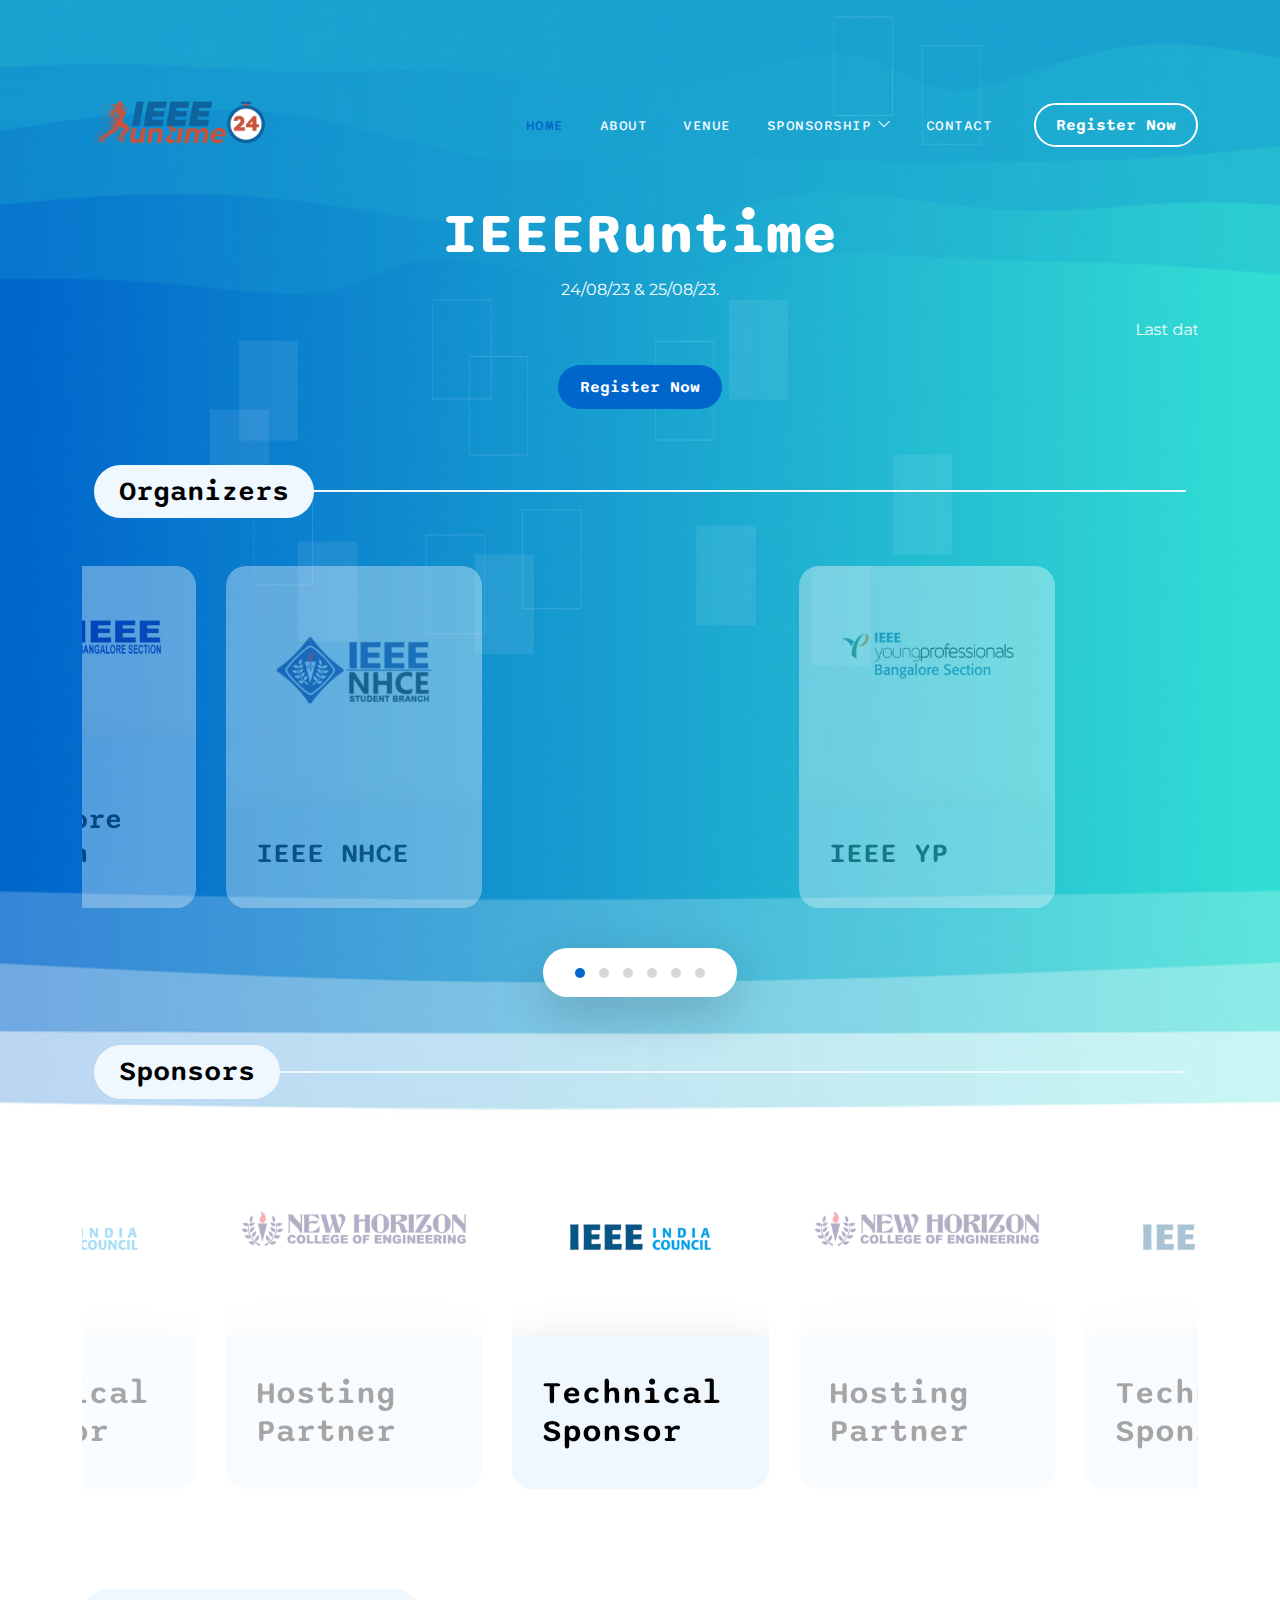
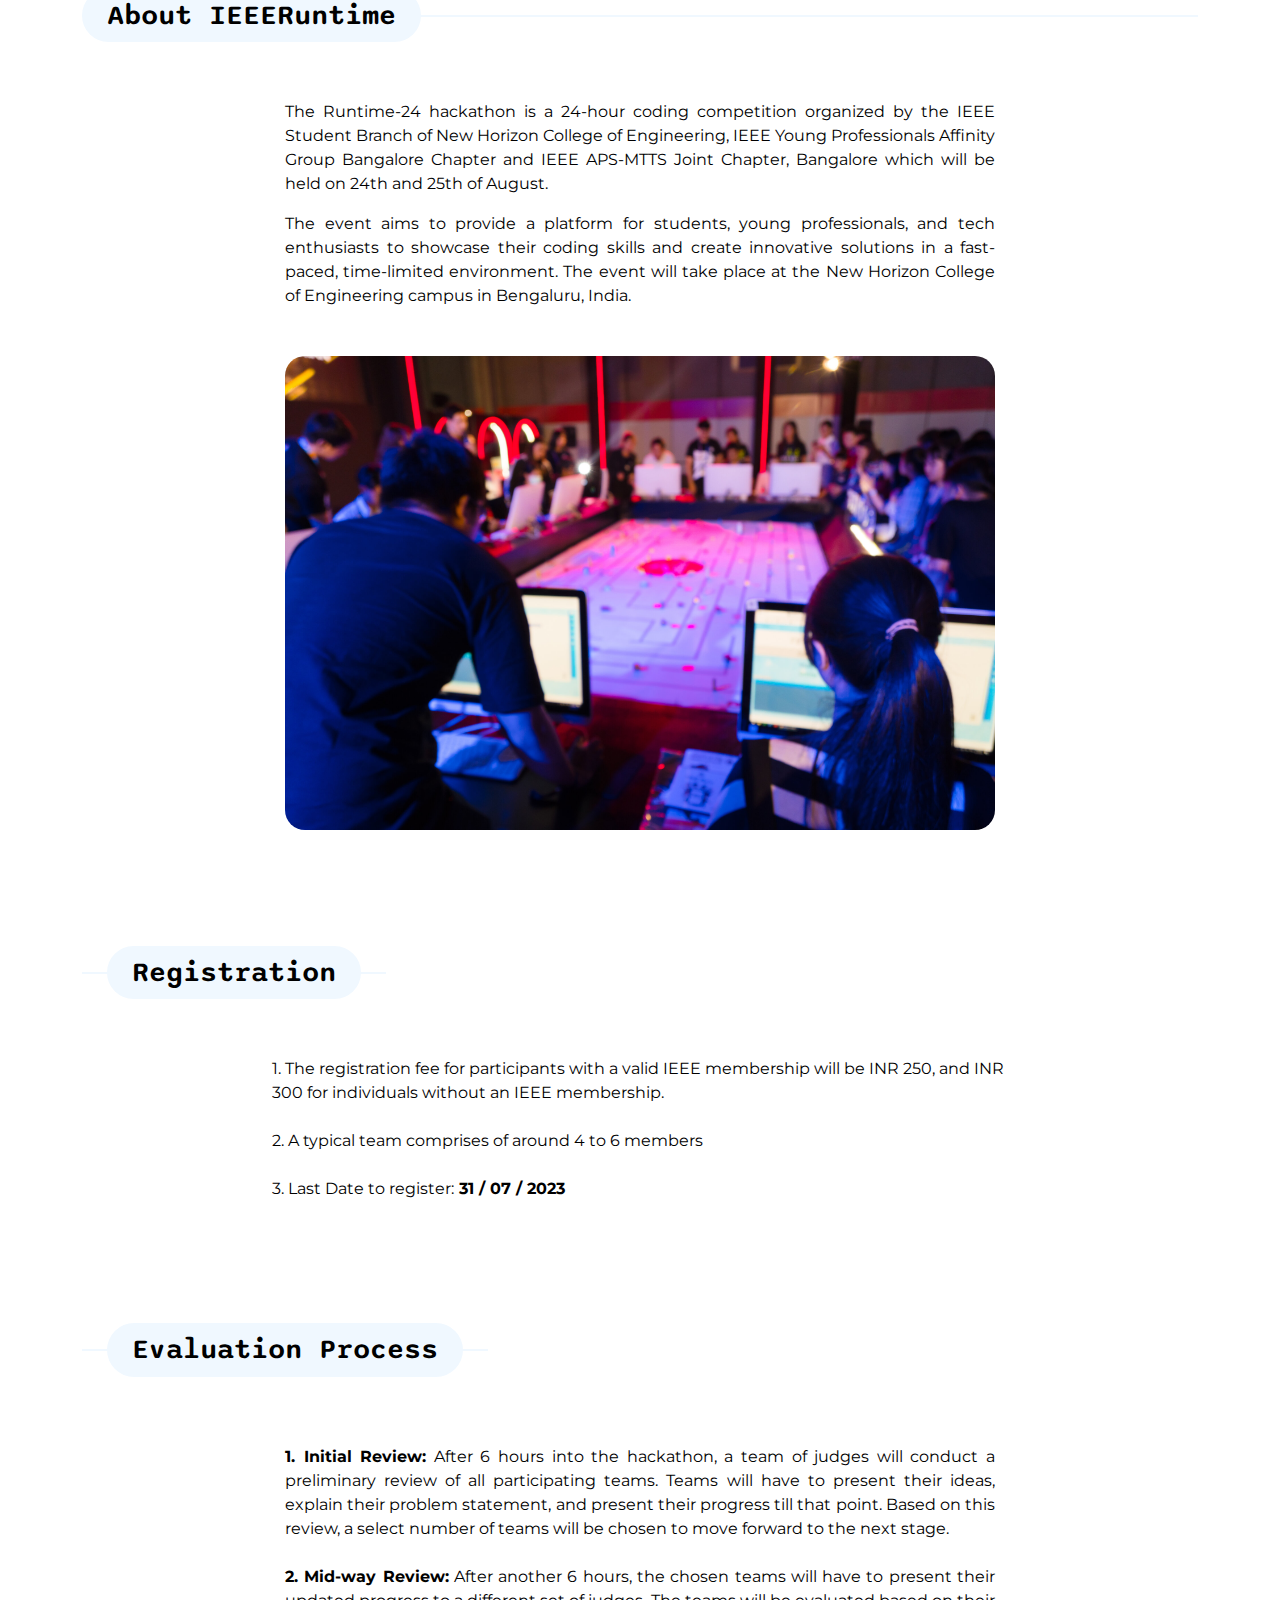
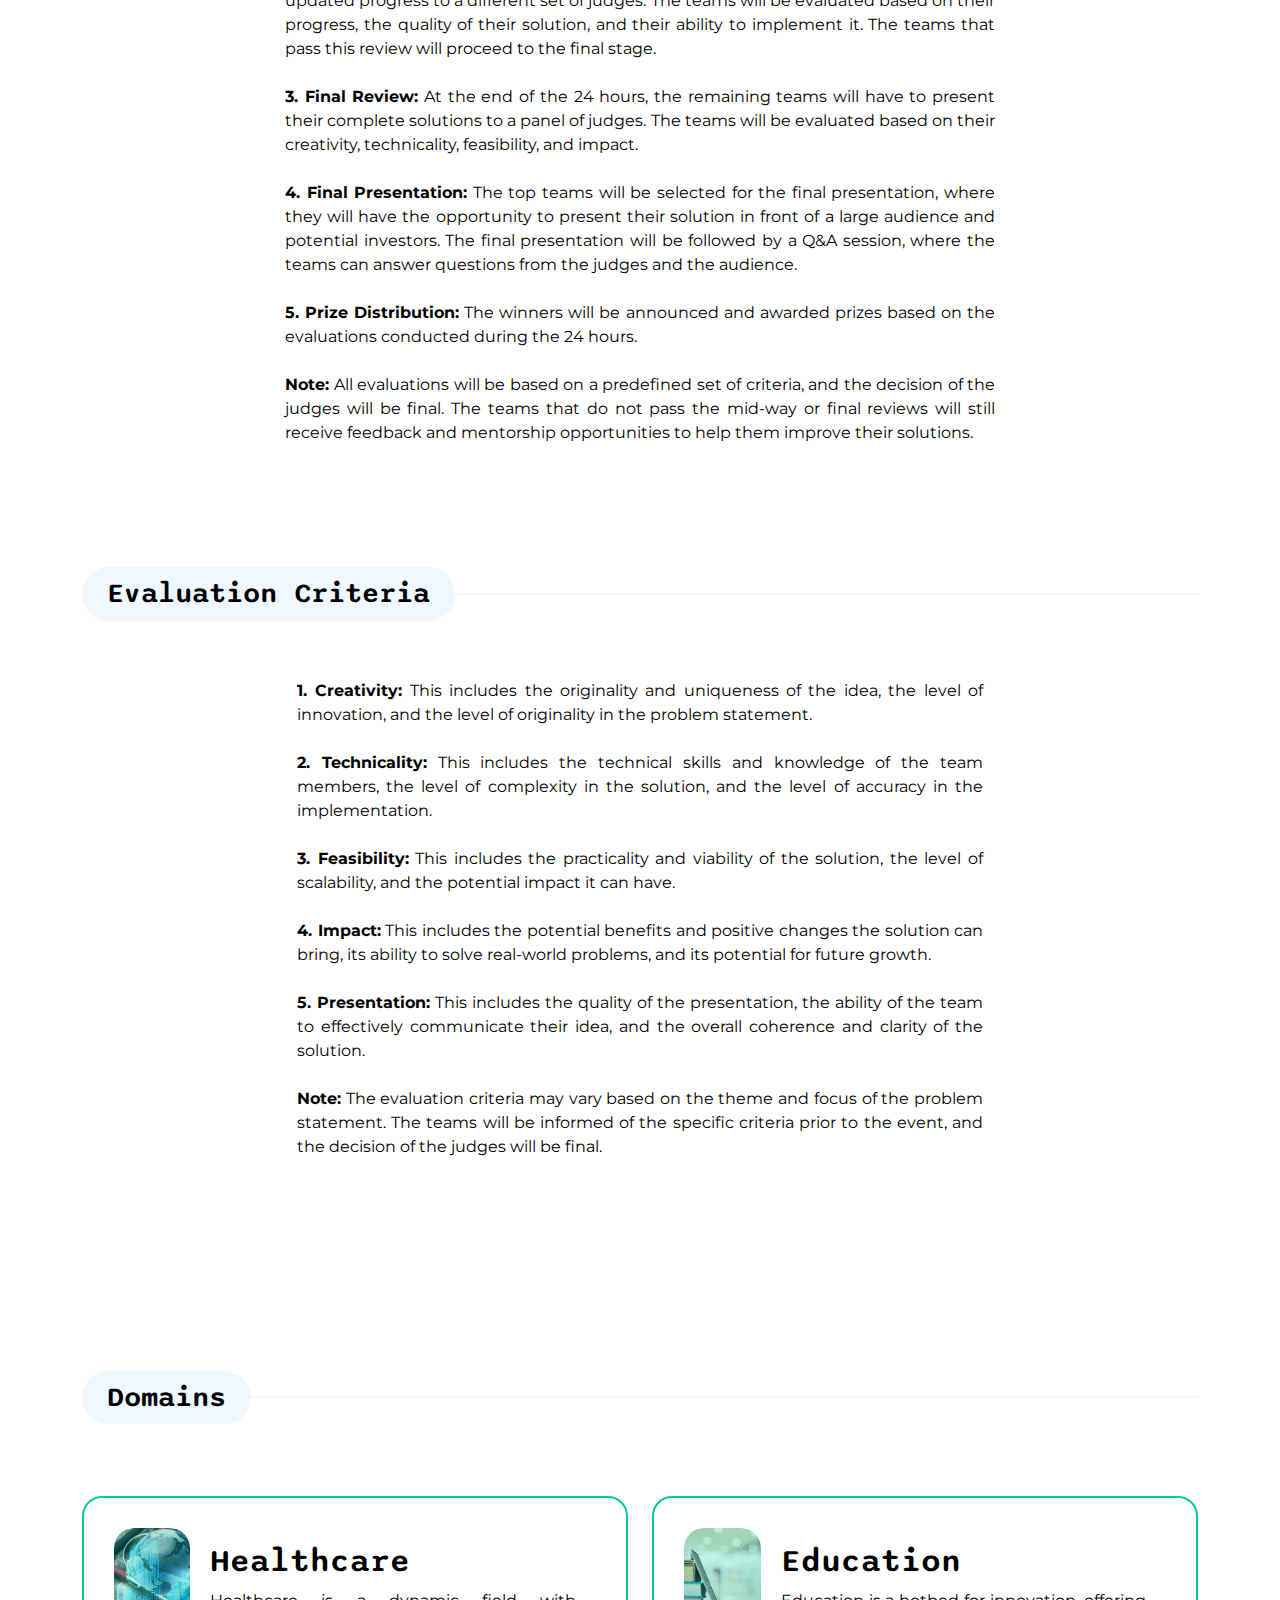
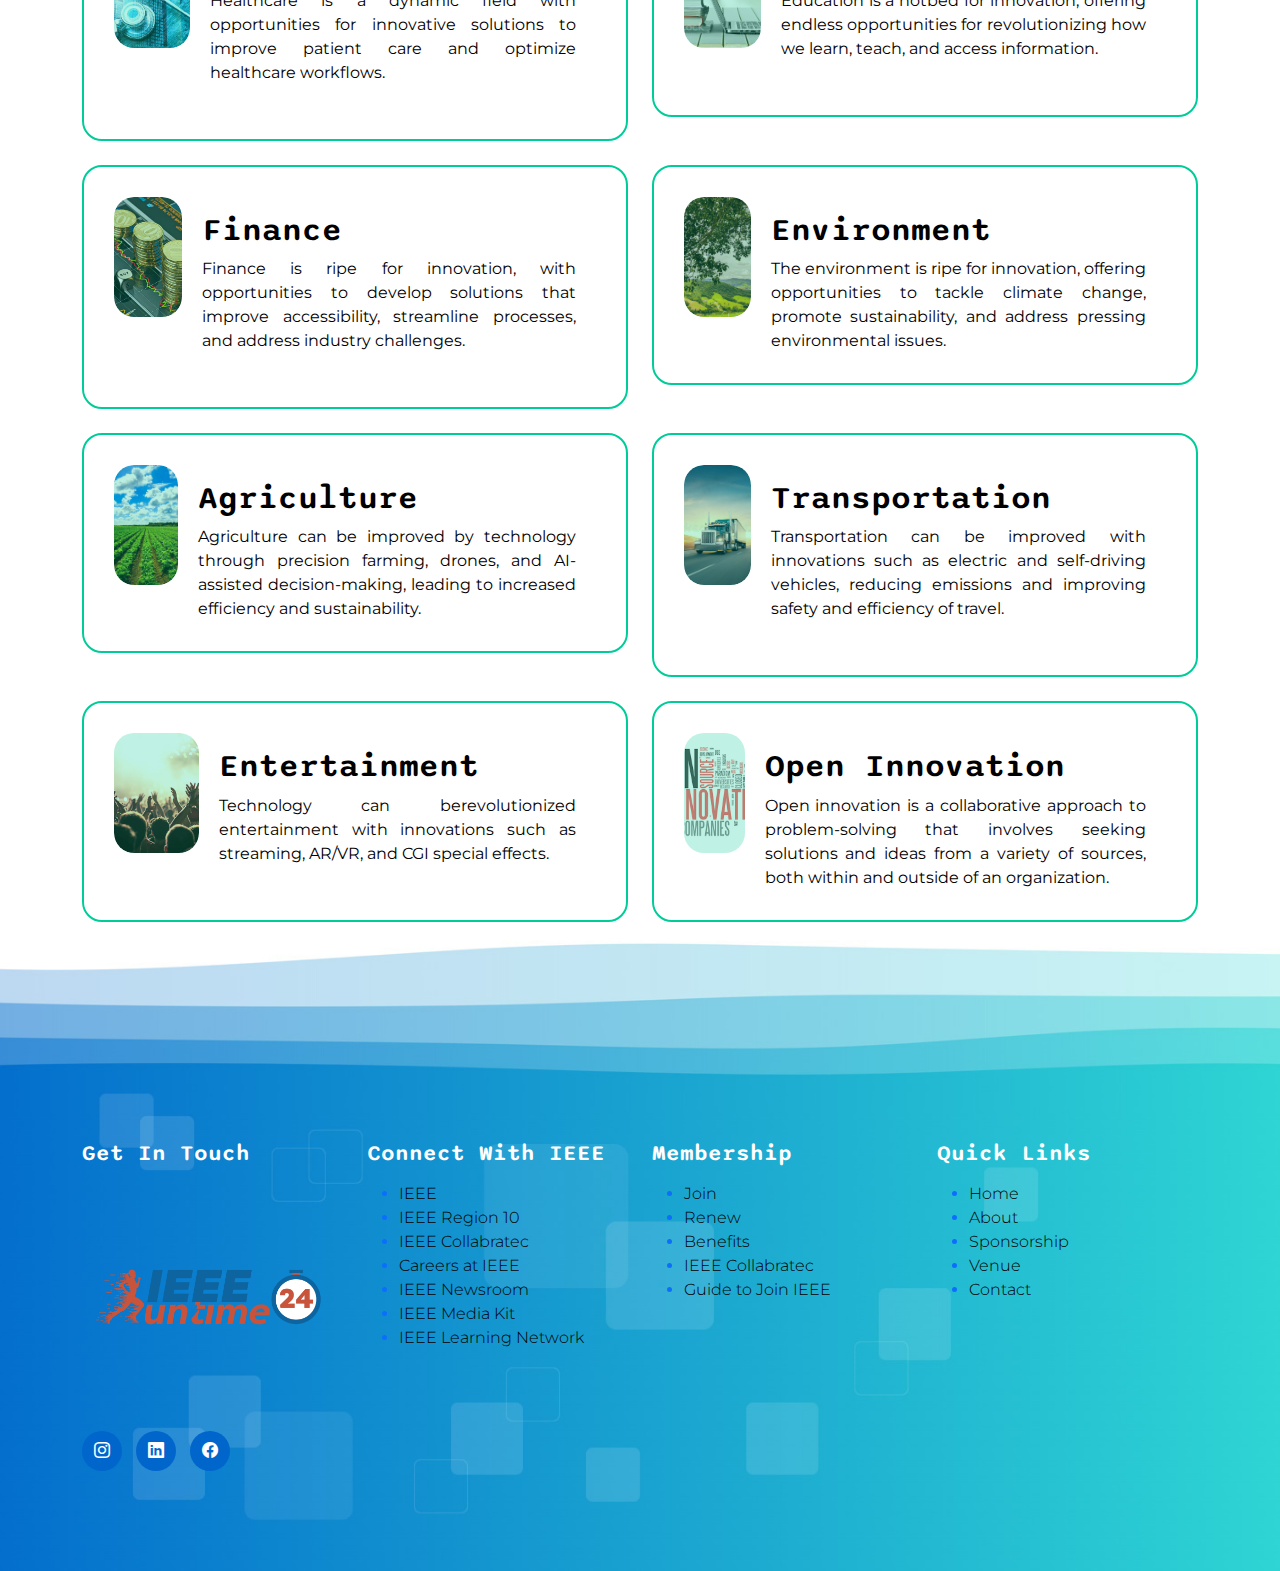
==== commit 63c13cc6: "last day" ====
--- a/index.html
+++ b/index.html
@@ -85,8 +85,6 @@
                 </div>
             </div>
         </nav>
-
-
         <section class="hero-section">
             <div class="container">
                 <div class="row">
@@ -95,7 +93,8 @@
                         <div class="text-center mb-5 pb-2">
                             <h1 class="text-white">IEEERuntime</h1>
 
-                            <p class="text-white ">24/08/23 & 25/08/23.</p>
+                            <p class="text-white">24/08/23 & 25/08/23.</p>
+                            <marquee class="text-white"> Last date of registrations : 31st July | Hurry Up !!</marquee>
 
                             <a href="register.html" target="_blank" class="btn custom-btn smoothscroll mt-3">Register Now</a>
                         </div>
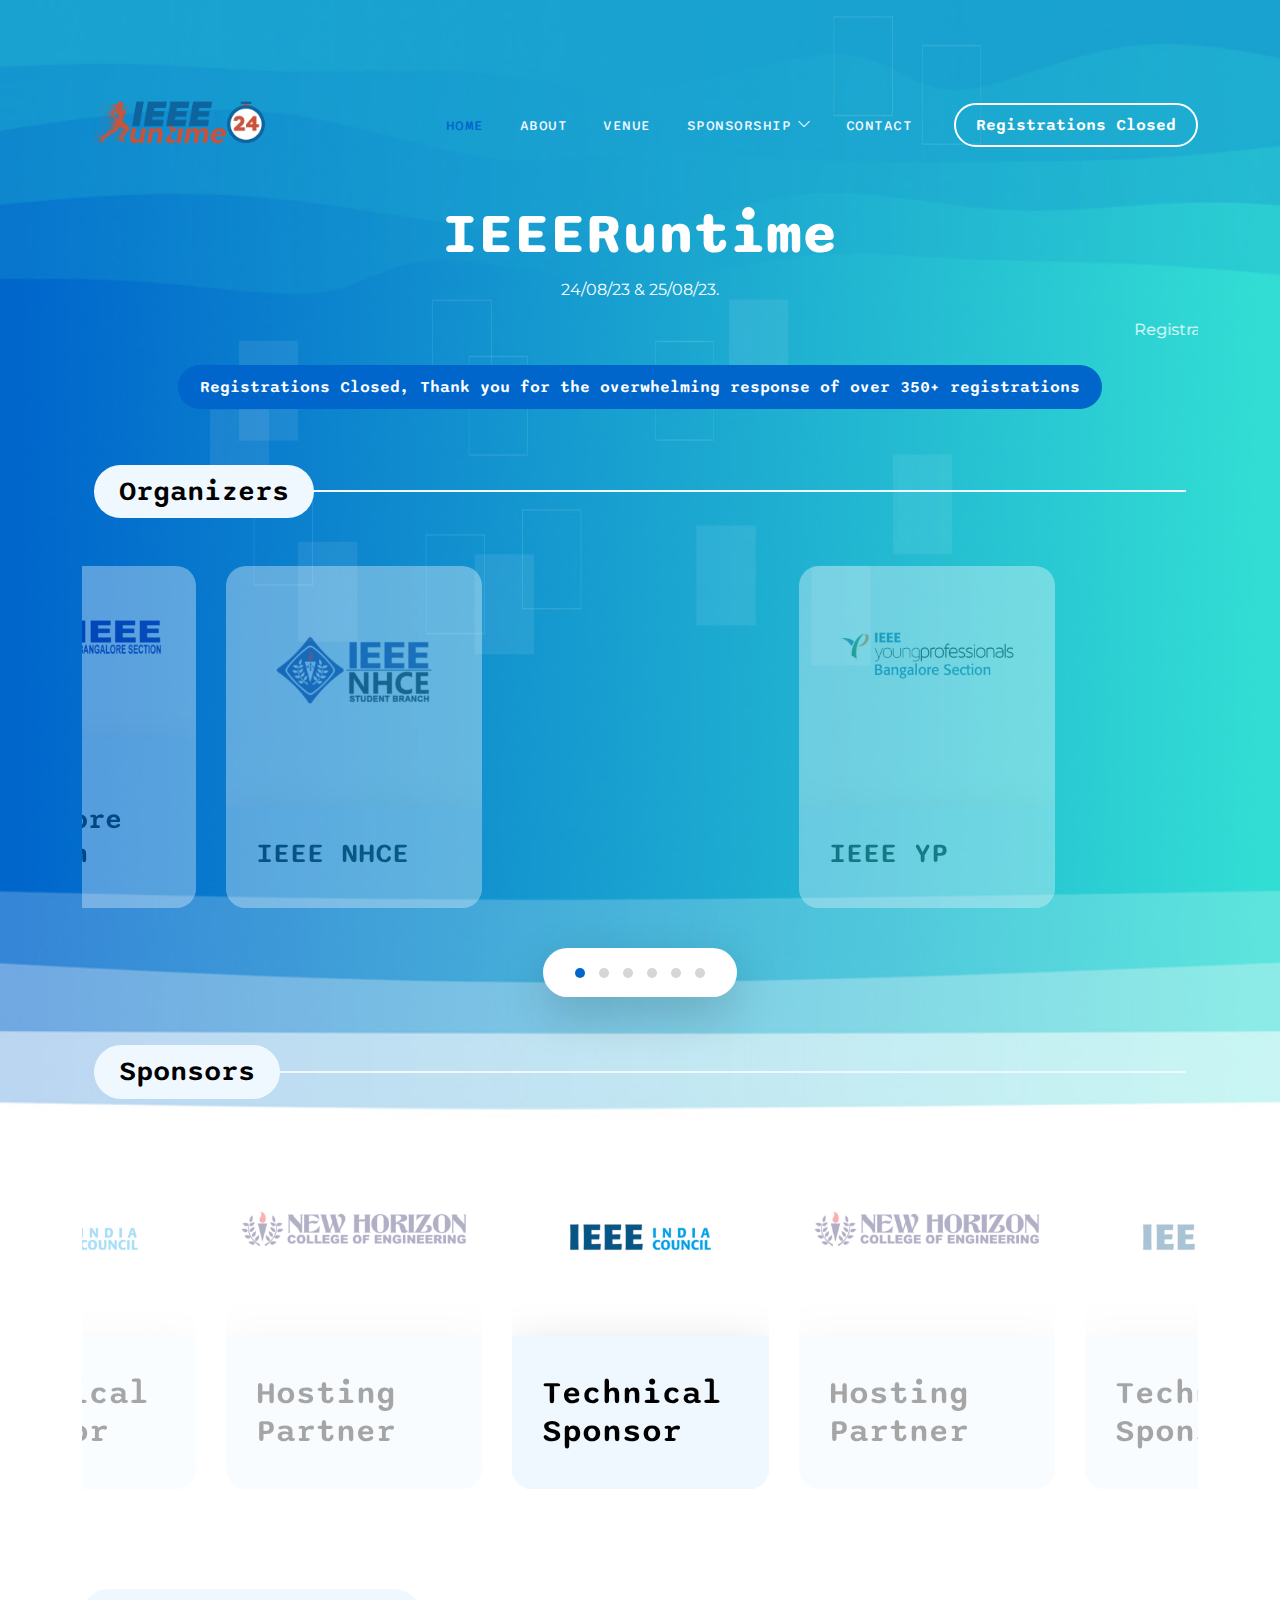
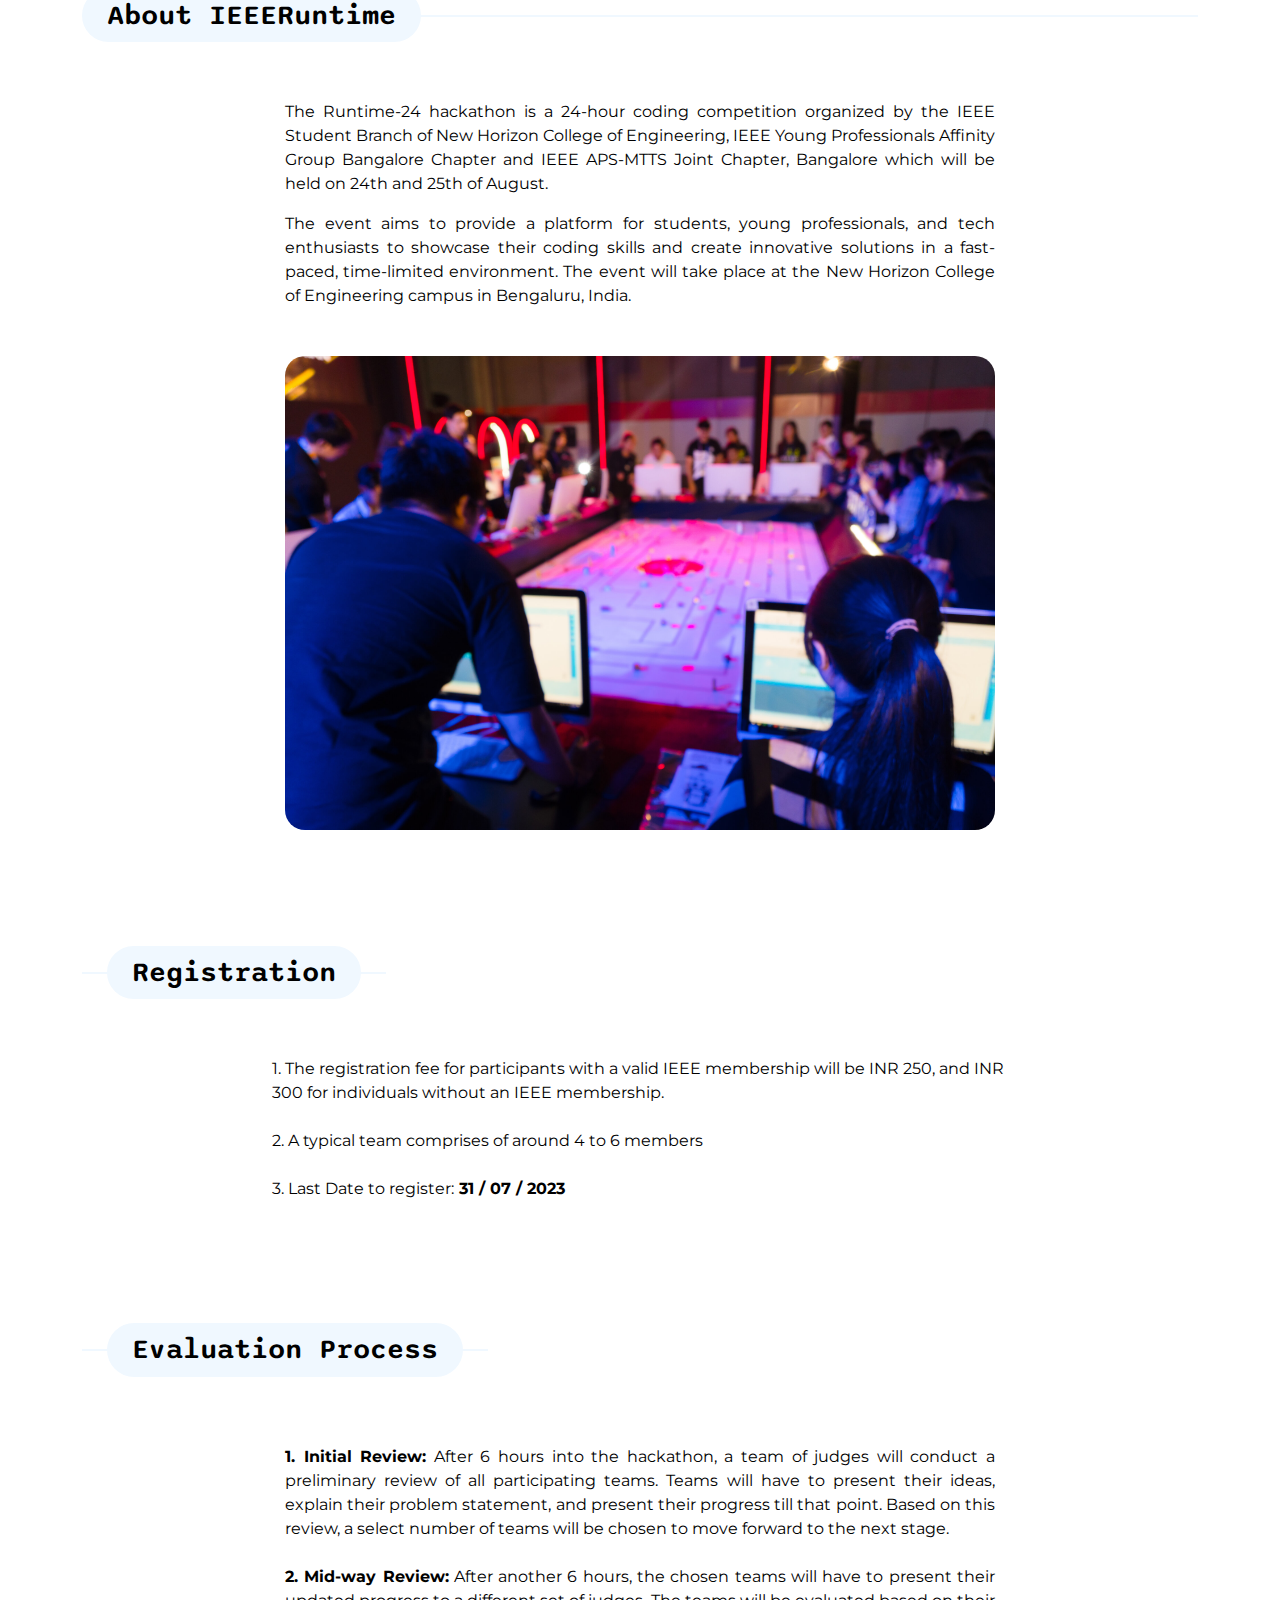
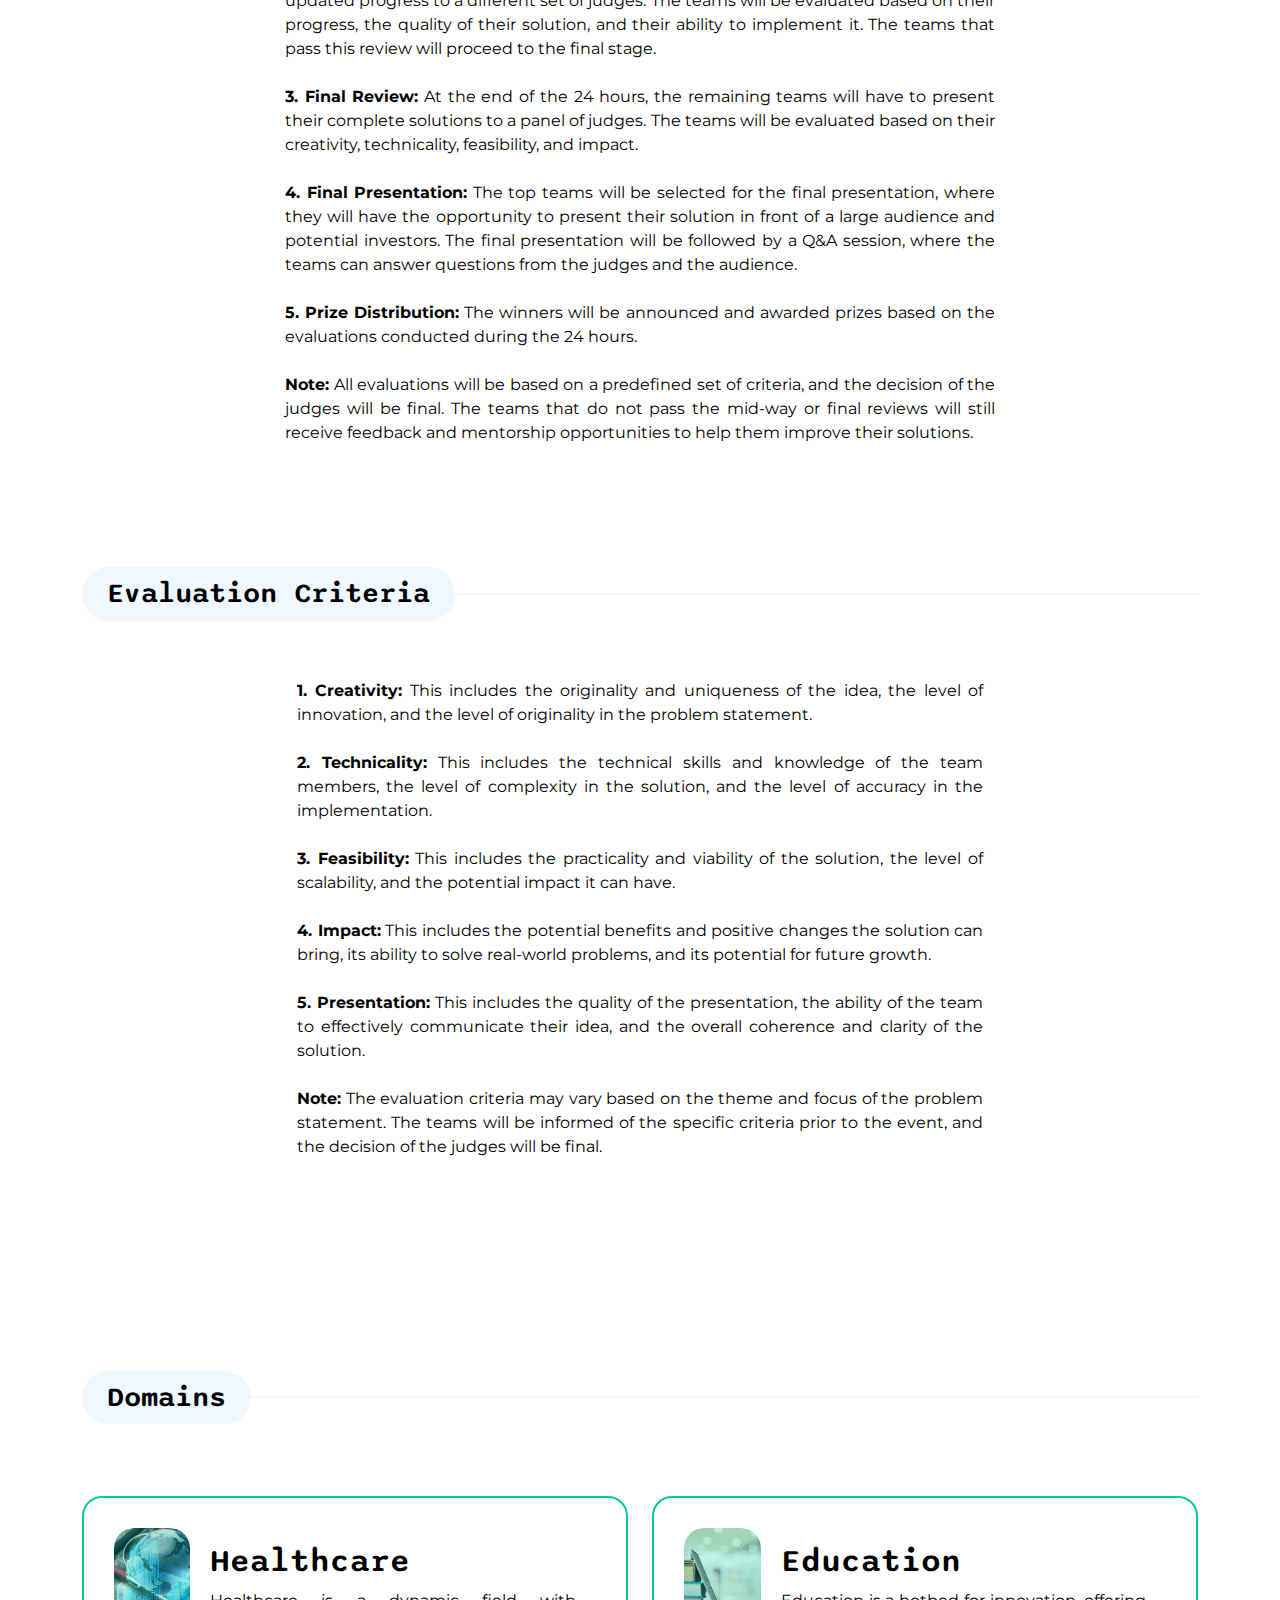
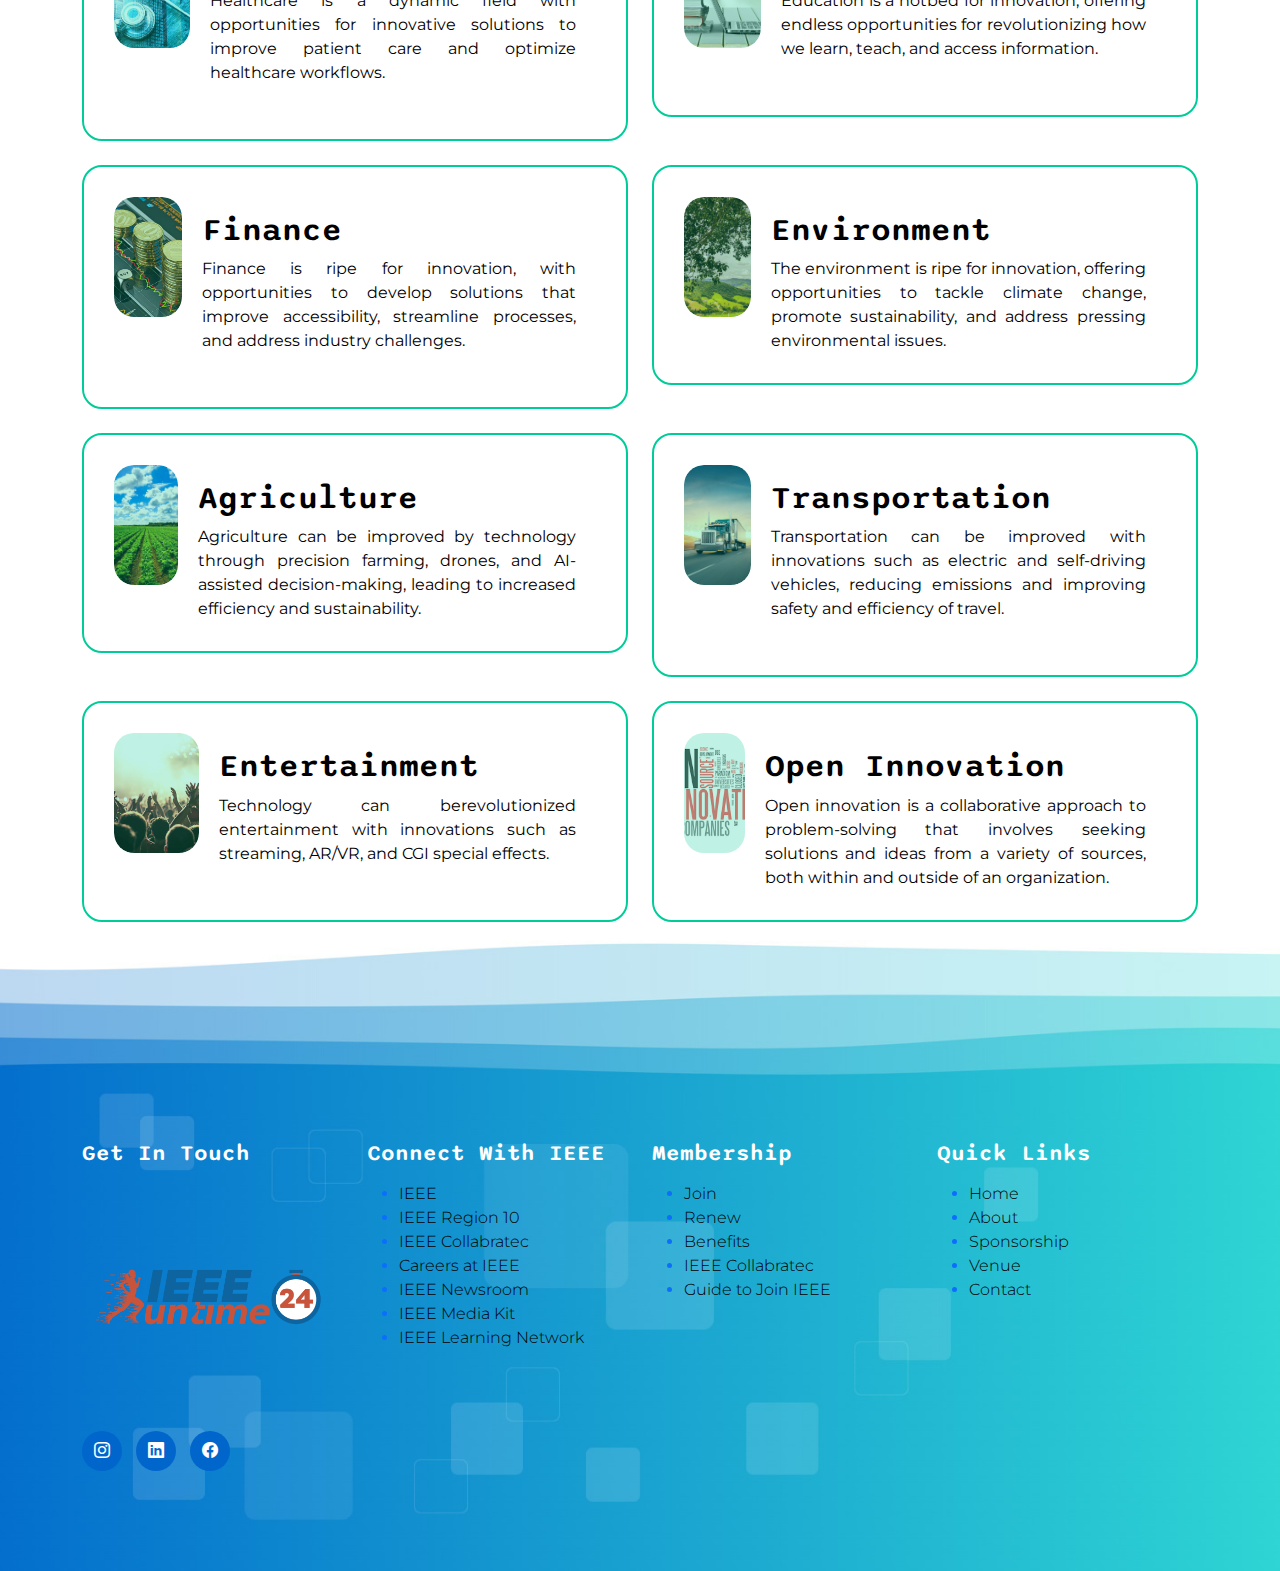
==== commit 9594c68c: "Updated scrolling text" ====
--- a/index.html
+++ b/index.html
@@ -74,13 +74,16 @@
                                 <li><a class="dropdown-item" href="./download/About IEEERuntime.pdf" download>About Runtime</a></li>
                             </ul>
                         </li>
+                        <!-- <li class="nav-item">
+                            <a class="nav-link" href="register.html">Register</a>
+                        </li> -->
                         <li class="nav-item">
                             <a class="nav-link" href="contact.html">Contact</a>
                         </li>
                     </ul>
 
                     <div class="ms-4">
-                        <a href="register.html" class="btn custom-btn custom-border-btn smoothscroll" target="_blank">Register Now</a>
+                        <a href="#" class="btn custom-btn custom-border-btn smoothscroll" target="_blank">Registrations Closed</a>
                     </div>
                 </div>
             </div>
@@ -94,9 +97,9 @@
                             <h1 class="text-white">IEEERuntime</h1>
 
                             <p class="text-white">24/08/23 & 25/08/23.</p>
-                            <marquee class="text-white"> Last date of registrations : 31st July | Hurry Up !!</marquee>
-
-                            <a href="register.html" target="_blank" class="btn custom-btn smoothscroll mt-3">Register Now</a>
+                            <marquee class="text-white"> Registrations Closed, Thank you for the overwhelming response of over 350+ registrations</marquee>
+
+                            <a href="#" target="_blank" class="btn custom-btn smoothscroll mt-3">Registrations Closed, Thank you for the overwhelming response of over 350+ registrations</a>
                         </div>
                         <div class="container">
                             <div class="row justify-content-center">
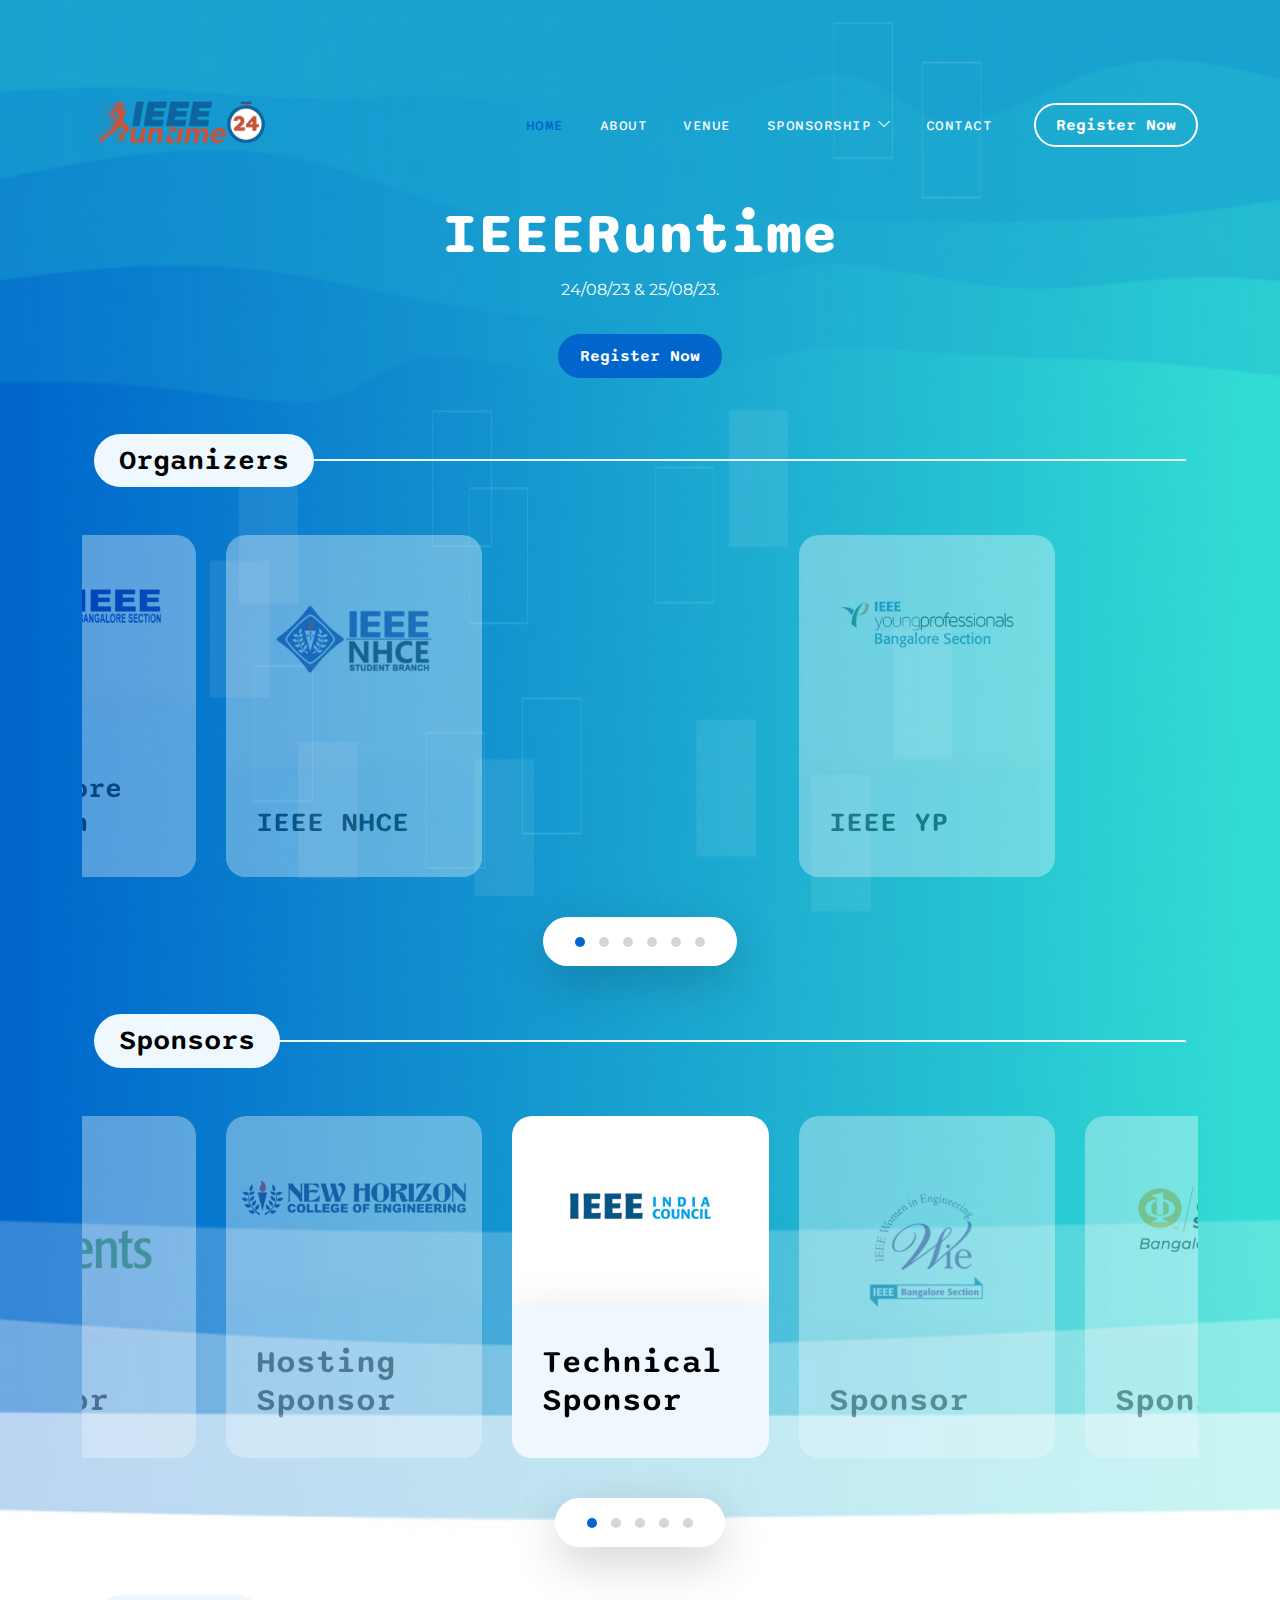
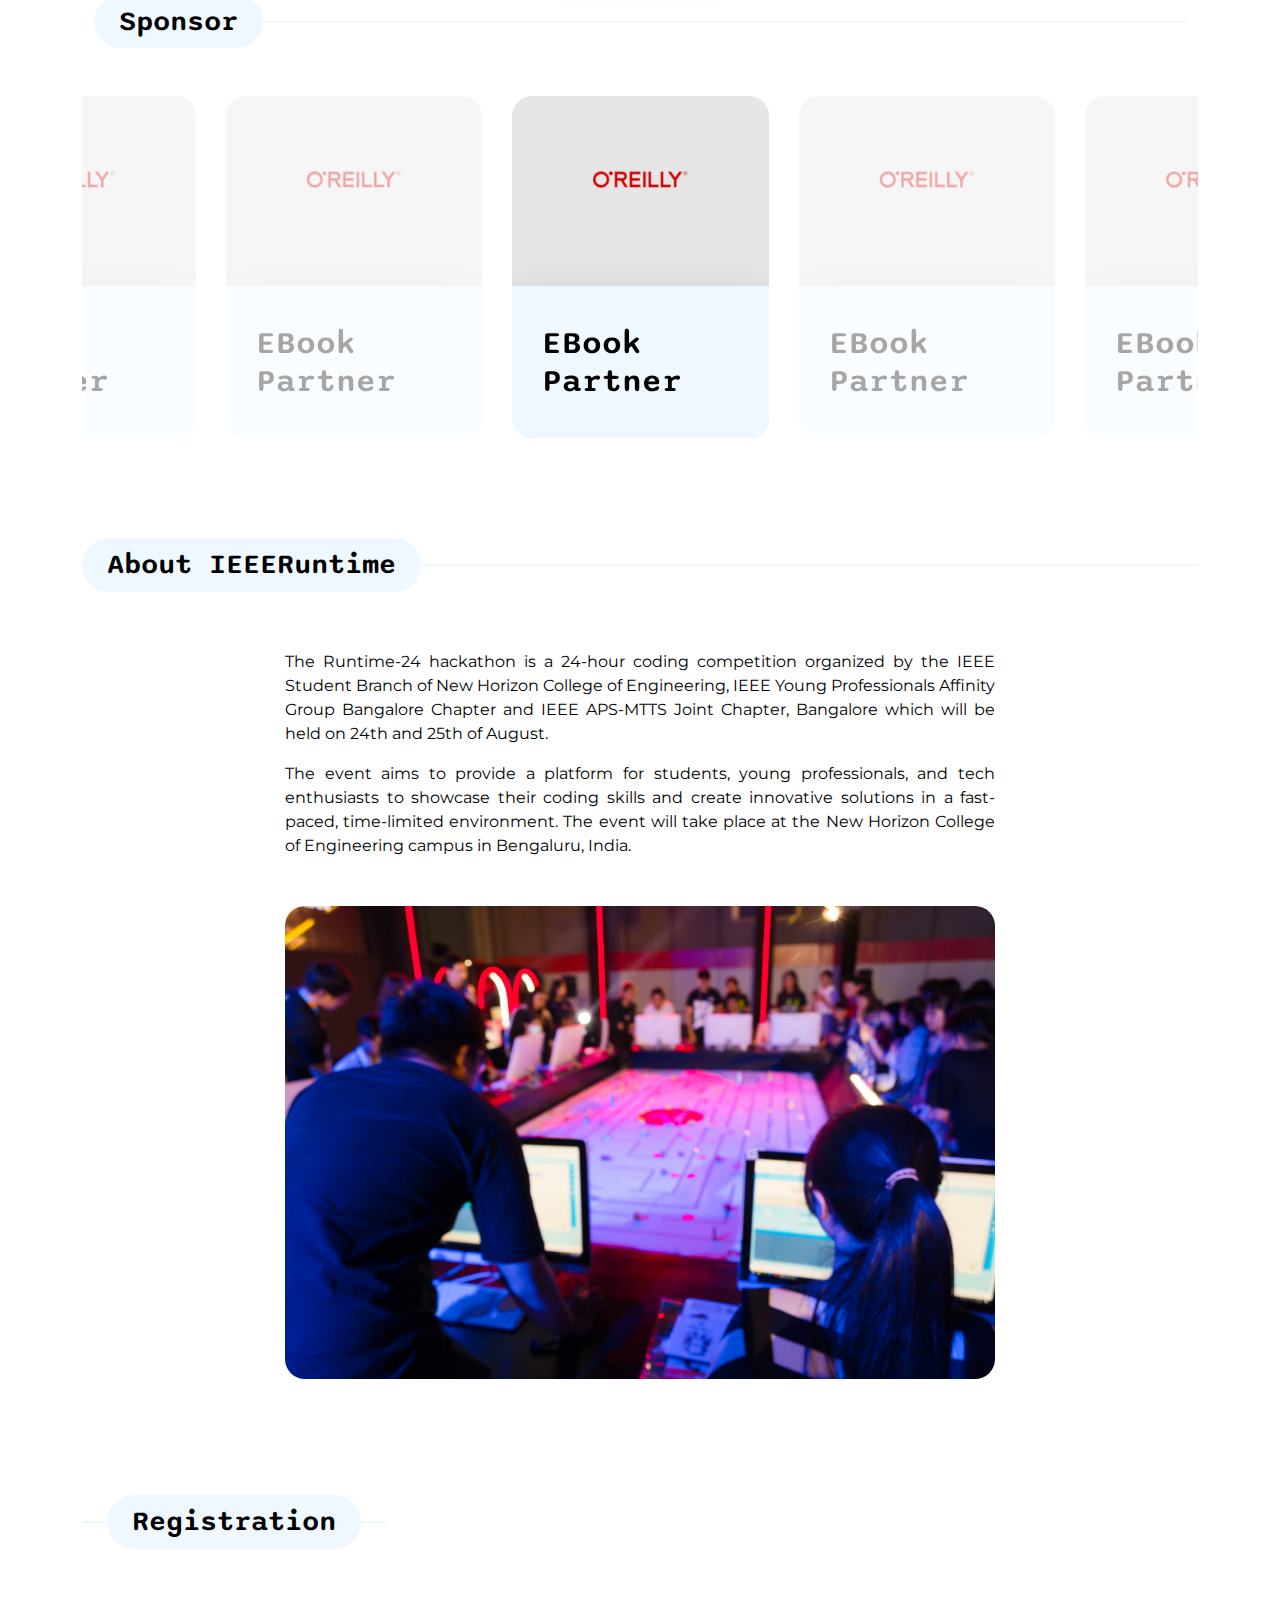
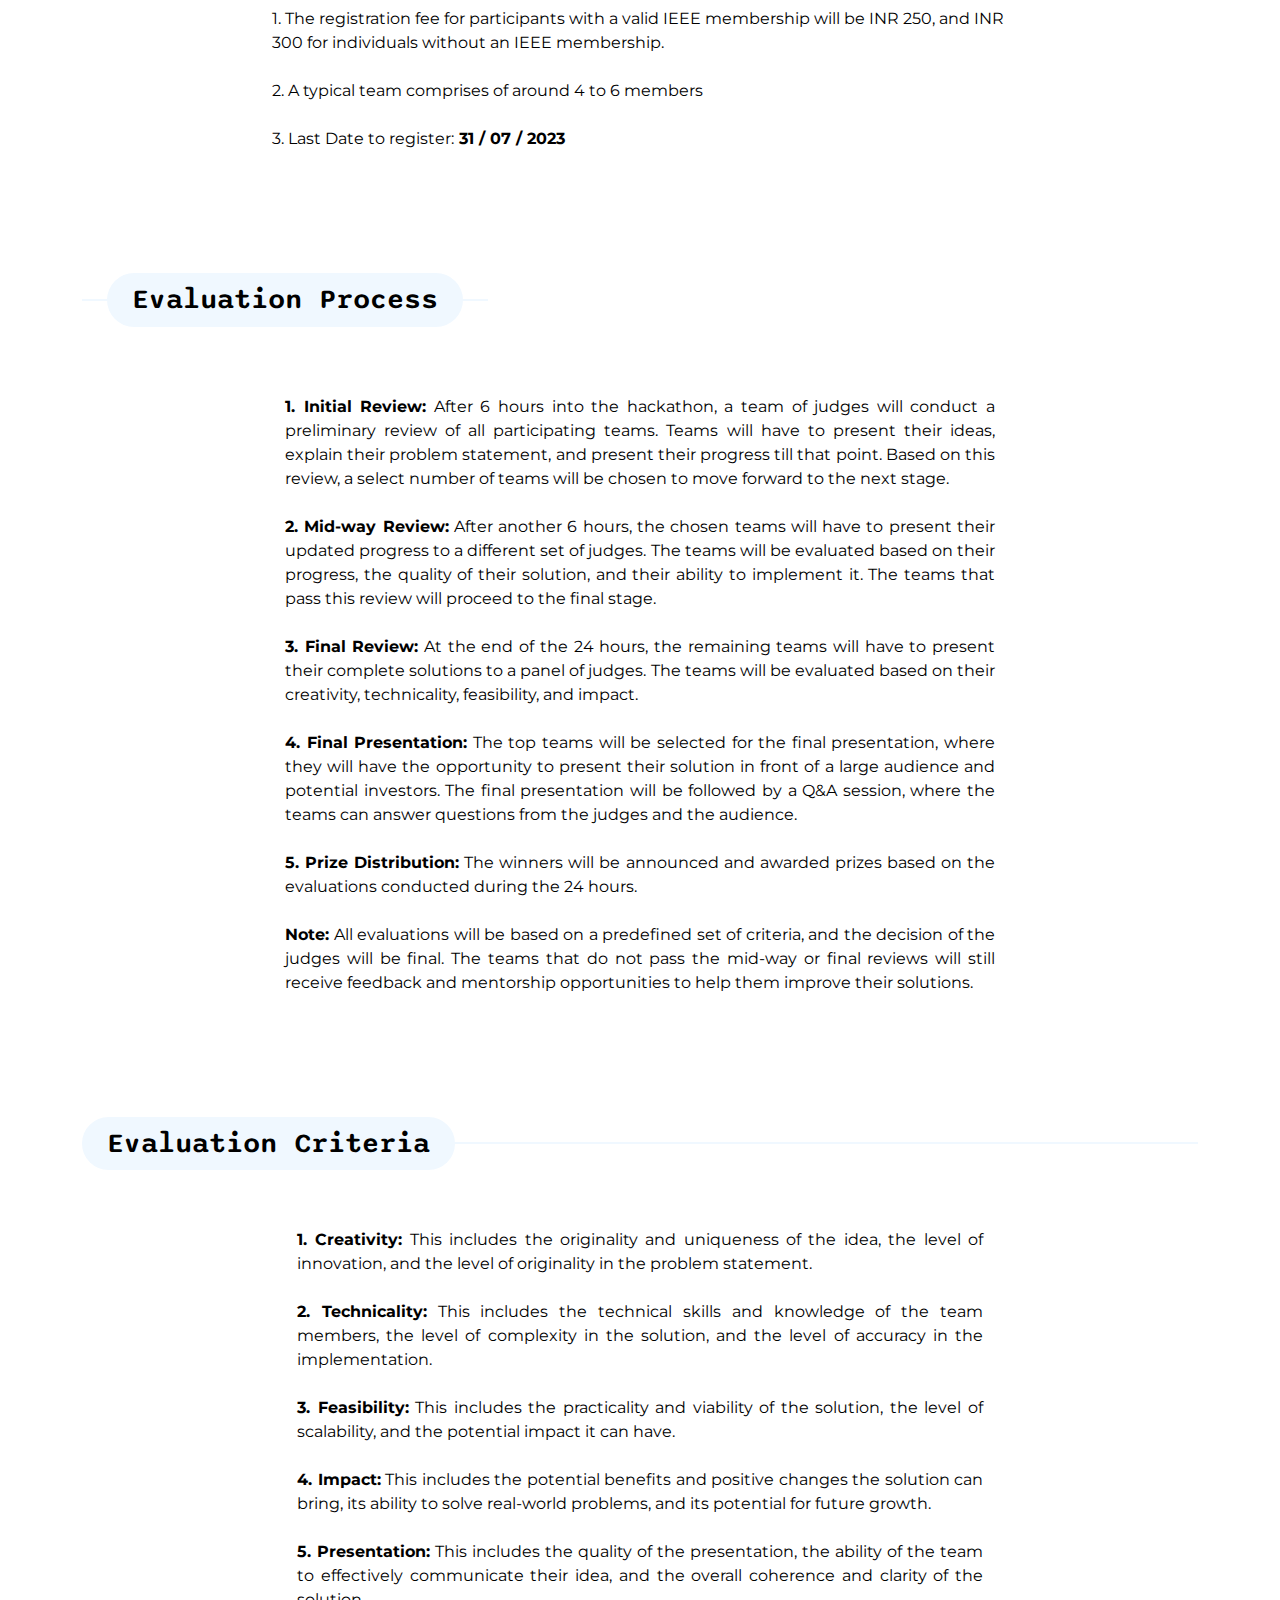
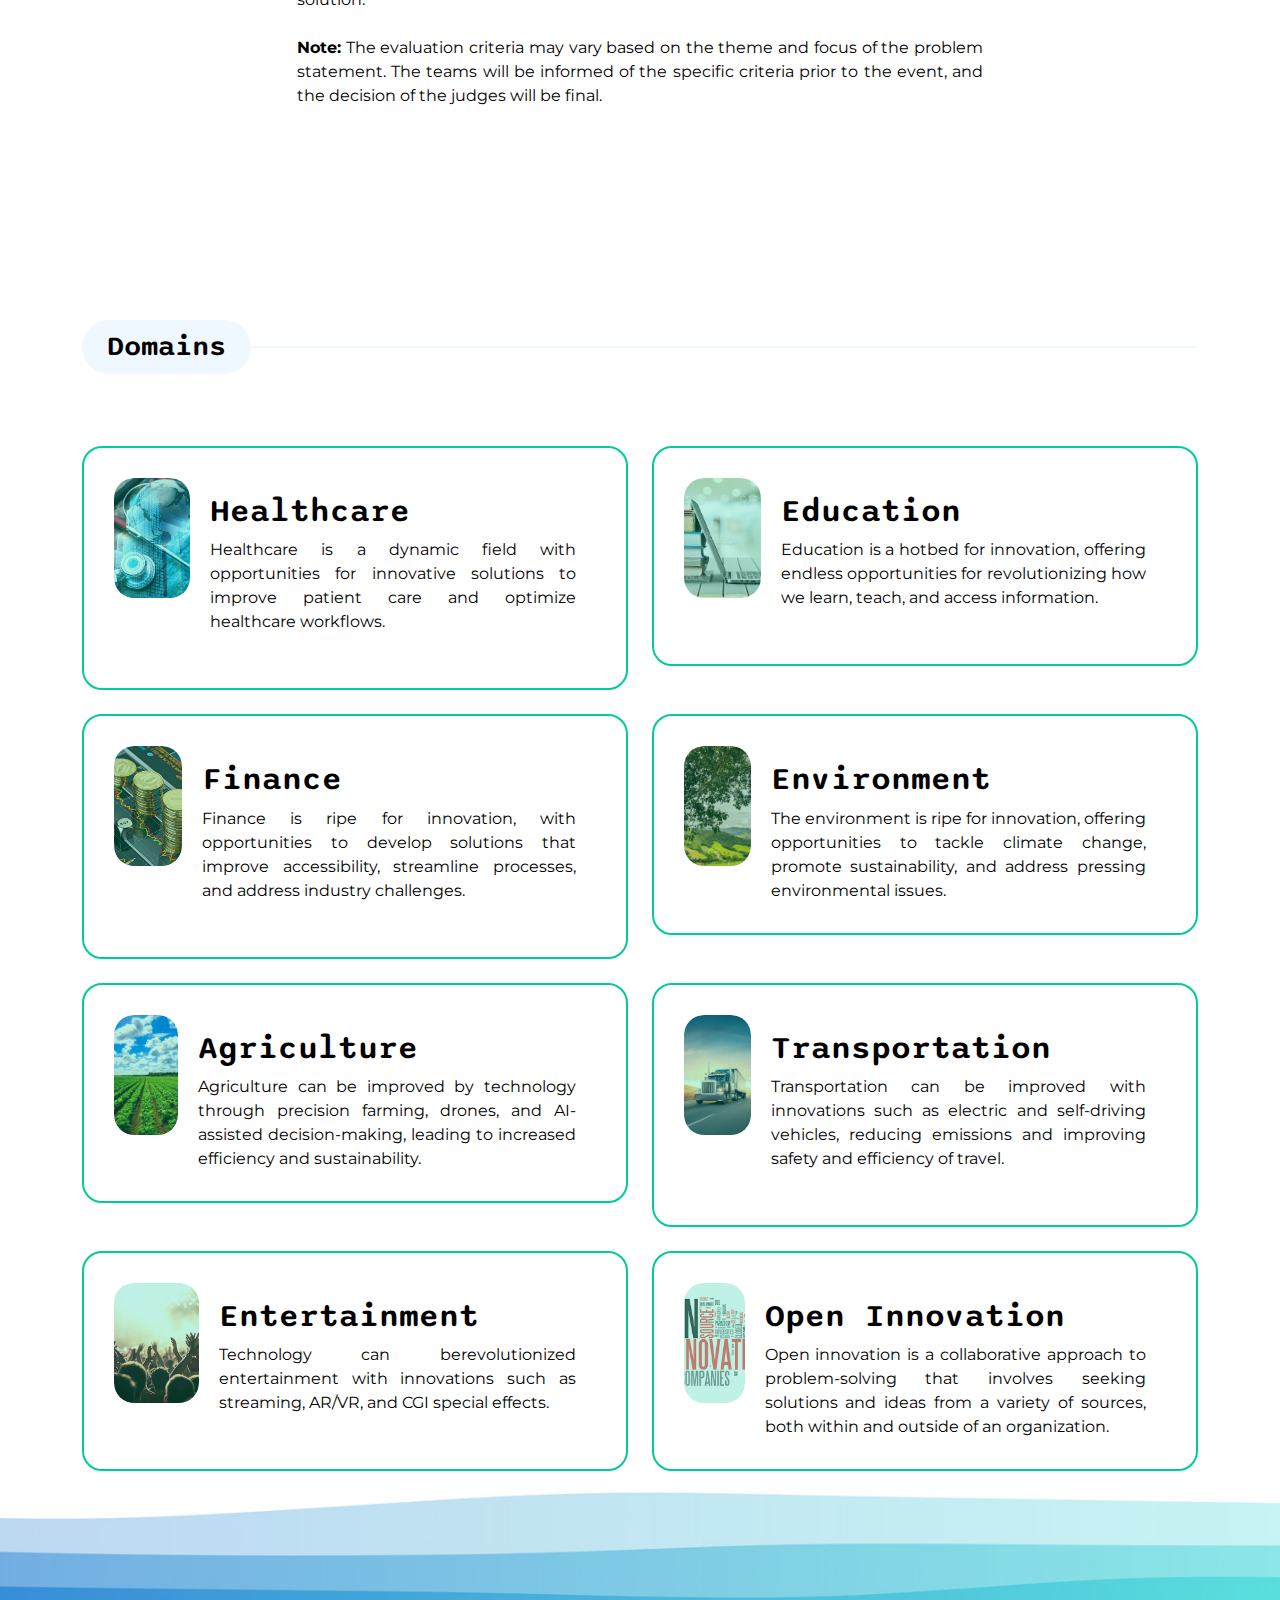
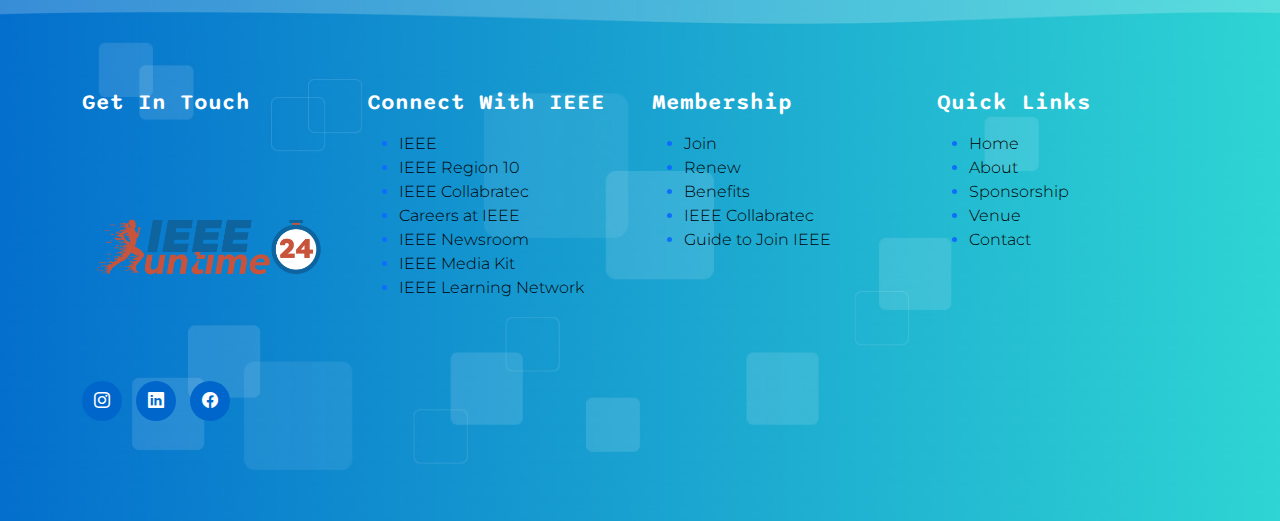
==== commit 039dea52: "Sponsors updated" ====
--- a/index.html
+++ b/index.html
@@ -74,20 +74,19 @@
                                 <li><a class="dropdown-item" href="./download/About IEEERuntime.pdf" download>About Runtime</a></li>
                             </ul>
                         </li>
-                        <!-- <li class="nav-item">
-                            <a class="nav-link" href="register.html">Register</a>
-                        </li> -->
                         <li class="nav-item">
                             <a class="nav-link" href="contact.html">Contact</a>
                         </li>
                     </ul>
 
                     <div class="ms-4">
-                        <a href="#" class="btn custom-btn custom-border-btn smoothscroll" target="_blank">Registrations Closed</a>
+                        <a href="register.html" class="btn custom-btn custom-border-btn smoothscroll" target="_blank">Register Now</a>
                     </div>
                 </div>
             </div>
         </nav>
+
+
         <section class="hero-section">
             <div class="container">
                 <div class="row">
@@ -96,10 +95,9 @@
                         <div class="text-center mb-5 pb-2">
                             <h1 class="text-white">IEEERuntime</h1>
 
-                            <p class="text-white">24/08/23 & 25/08/23.</p>
-                            <marquee class="text-white"> Registrations Closed, Thank you for the overwhelming response of over 350+ registrations</marquee>
-
-                            <a href="#" target="_blank" class="btn custom-btn smoothscroll mt-3">Registrations Closed, Thank you for the overwhelming response of over 350+ registrations</a>
+                            <p class="text-white ">24/08/23 & 25/08/23.</p>
+
+                            <a href="register.html" target="_blank" class="btn custom-btn smoothscroll mt-3">Register Now</a>
                         </div>
                         <div class="container">
                             <div class="row justify-content-center">
@@ -360,15 +358,90 @@
                                 </div>
                             </div>
                             <div class="owl-carousel-info-wrap item">
-                                <img src="images/NHCE.png" class="owl-carousel-image img-fluid" alt="">
+                                <img src="images/WIEBangloreSec.png" class="owl-carousel-image img-fluid" alt="">
 
                                 <div class="owl-carousel-info">
                                     <h4 class="mb-2">
-                                    <h3 class=mb-2>Hosting Partner</h3>
+                                    <h3 class=mb-2>Sponsor</h3>
                                 </div>
 
                                 <div class="social-share">
                                     <ul class="social-icon">
+                                        <!-- <li class="social-icon-item">
+                                            <a href="https://twitter.com/ieee_ic?lang=en"
+                                                class="social-icon-link bi-twitter"></a>
+                                        </li> -->
+                                        <li class="social-icon-item">
+                                            <a href="https://www.instagram.com/wie_ieeebangalore/"
+                                                class="social-icon-link bi-instagram"></a>
+                                        </li>
+                                        <li class="social-icon-item">
+                                            <a href="https://www.linkedin.com/company/ieee-wie-bangalore/"
+                                                class="social-icon-link bi-linkedin"></a>
+                                        </li>
+                                    </ul>
+                                </div>
+                            </div>
+                            <div class="owl-carousel-info-wrap item">
+                                <img src="images/CSBangloreSec.png" class="owl-carousel-image img-fluid" alt="">
+
+                                <div class="owl-carousel-info">
+                                    <h4 class="mb-2">
+                                    <h3 class=mb-2>Sponsor</h3>
+                                </div>
+
+                                <div class="social-share">
+                                    <ul class="social-icon">
+                                        <li class="social-icon-item">
+                                            <a href="https://twitter.com/ieeecsbs"
+                                                class="social-icon-link bi-twitter"></a>
+                                        </li>
+                                        <li class="social-icon-item">
+                                            <a href="https://instagram.com/ieeecsbs"
+                                                class="social-icon-link bi-instagram"></a>
+                                        </li>
+                                        <li class="social-icon-item">
+                                            <a href="https://www.linkedin.com/company/ieeecsbc/"
+                                                class="social-icon-link bi-linkedin"></a>
+                                        </li>
+                                    </ul>
+                                </div>
+                            </div>
+                            <div class="owl-carousel-info-wrap item">
+                                <img src="images/IEEESTUDENTS.png" class="owl-carousel-image img-fluid" alt="">
+
+                                <div class="owl-carousel-info">
+                                    <h4 class="mb-2">
+                                    <h3 class=mb-2>Sponsor</h3>
+                                </div>
+
+                                <div class="social-share">
+                                    <ul class="social-icon">
+                                        <li class="social-icon-item">
+                                            <a href="https://twitter.com/IEEESTUDENTS"
+                                                class="social-icon-link bi-twitter"></a>
+                                        </li>
+                                        <li class="social-icon-item">
+                                            <a href="https://www.instagram.com/ieeestudents/"
+                                                class="social-icon-link bi-instagram"></a>
+                                        </li>
+                                        <!-- <li class="social-icon-item">
+                                            <a href="https://www.linkedin.com/company/ieeecsbc/"
+                                                class="social-icon-link bi-linkedin"></a>
+                                        </li> -->
+                                    </ul>
+                                </div>
+                            </div>
+                            <div class="owl-carousel-info-wrap item">
+                                <img src="images/NHCE.png" class="owl-carousel-image img-fluid" alt="">
+
+                                <div class="owl-carousel-info">
+                                    <h4 class="mb-2">
+                                    <h3 class=mb-2>Hosting Sponsor</h3>
+                                </div>
+
+                                <div class="social-share">
+                                    <ul class="social-icon">
                                         <li class="social-icon-item">
                                             <a href="https://twitter.com/NHCEOfficial"
                                                 class="social-icon-link bi-twitter"></a>
@@ -385,6 +458,44 @@
                                 </div>
                             </div>
                         </div>
+                        <div class="container mt-5 mt-lg-5">
+                            <div class="row justify-content-center">
+
+                                <div class="col-lg-12 col-12">
+                                    <div class="section-title-wrap mb-5">
+                                        <h4 class="section-title">Sponsor</h4>
+                                    </div>
+                                </div>
+                            </div>
+                        </div>
+
+                        <div class="owl-carousel owl-theme">
+                            
+                            <div class="owl-carousel-info-wrap item">
+                                <img src="images/OREILLY.png" class="owl-carousel-image img-fluid" alt="">
+
+                                <div class="owl-carousel-info">
+                                    <h4 class="mb-2">
+                                    <h3 class=mb-2>EBook Partner</h3>
+                                </div>
+
+                                <div class="social-share">
+                                    <ul class="social-icon">
+                                        <!-- <li class="social-icon-item">
+                                            <a href="https://twitter.com/ieee_ic?lang=en"
+                                                class="social-icon-link bi-twitter"></a>
+                                        </li>
+                                        <li class="social-icon-item">
+                                            <a href="https://www.instagram.com/ieeeindiacouncil/?hl=en"
+                                                class="social-icon-link bi-instagram"></a>
+                                        </li>
+                                        <li class="social-icon-item">
+                                            <a href="https://in.linkedin.com/company/ieeeindiacouncil"
+                                                class="social-icon-link bi-linkedin"></a>
+                                        </li> -->
+                                    </ul>
+                                </div>
+                            </div>
                     </div>
 
                 </div>
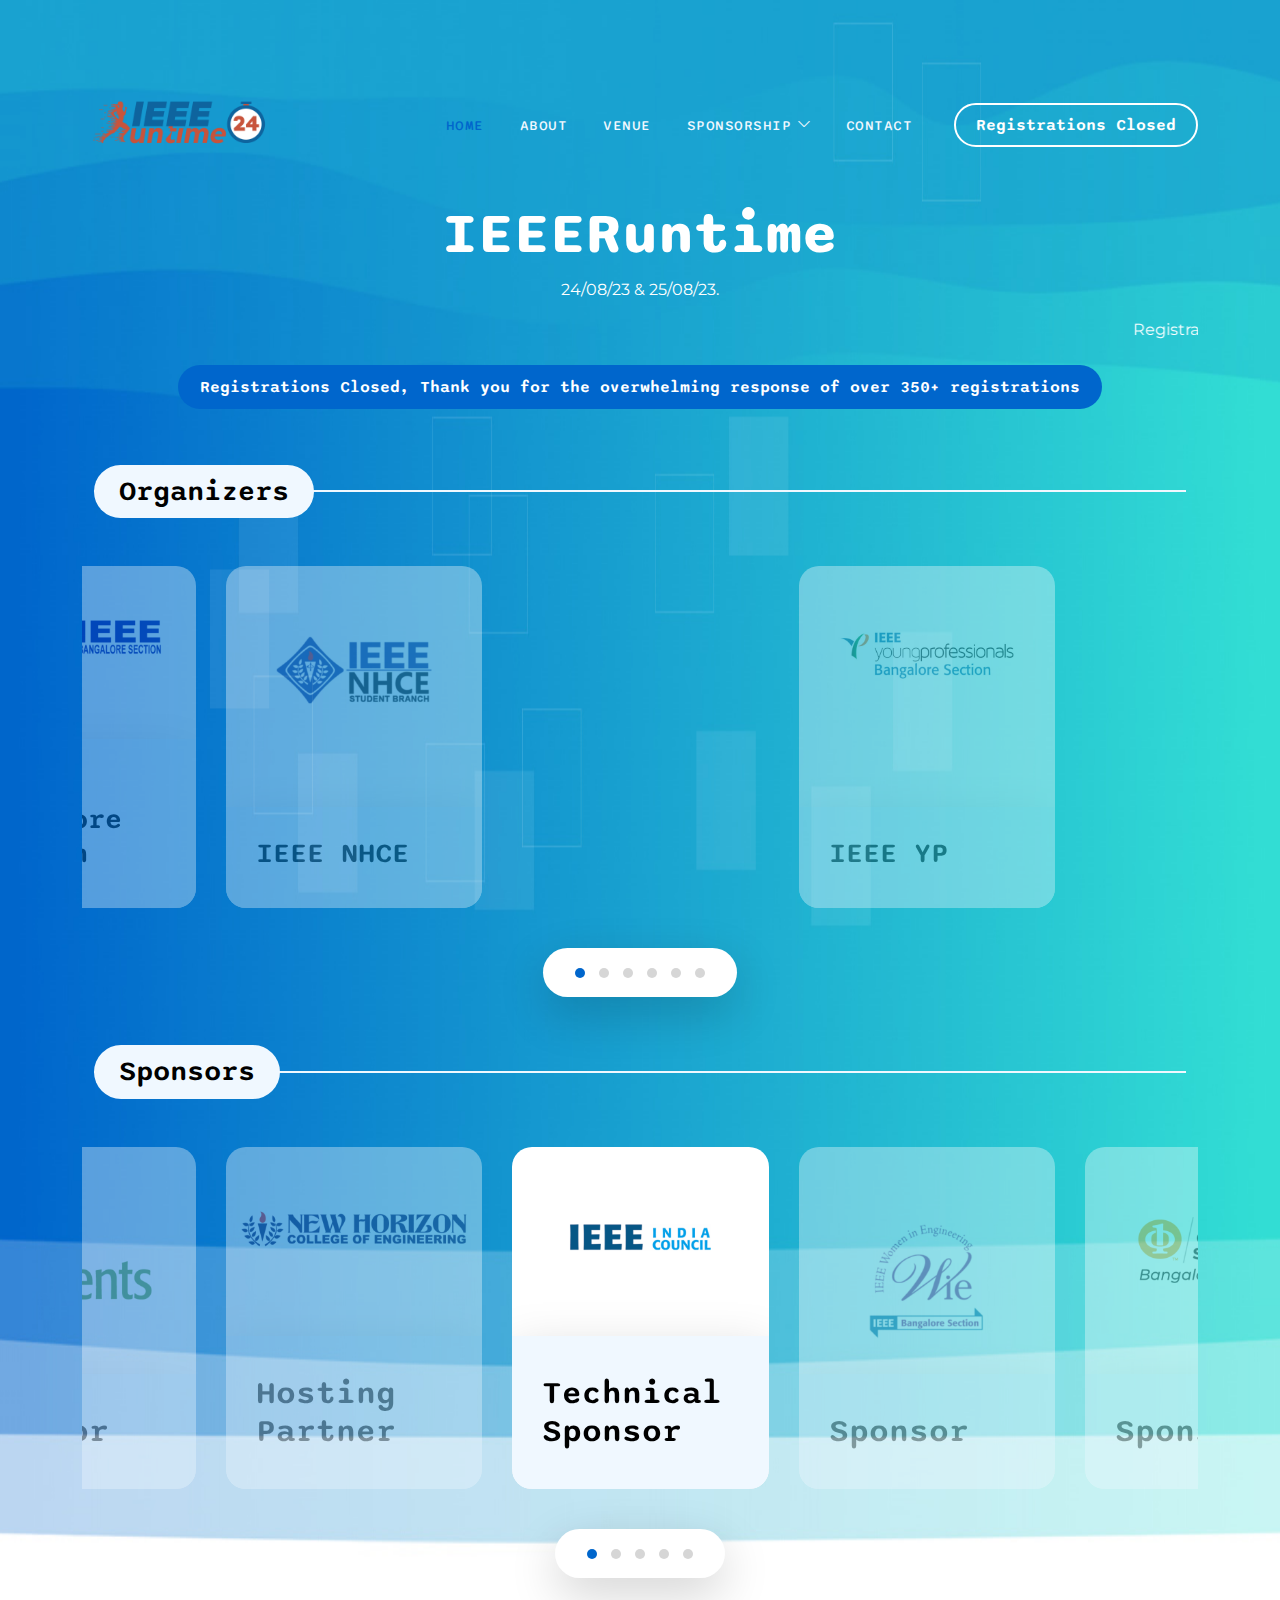
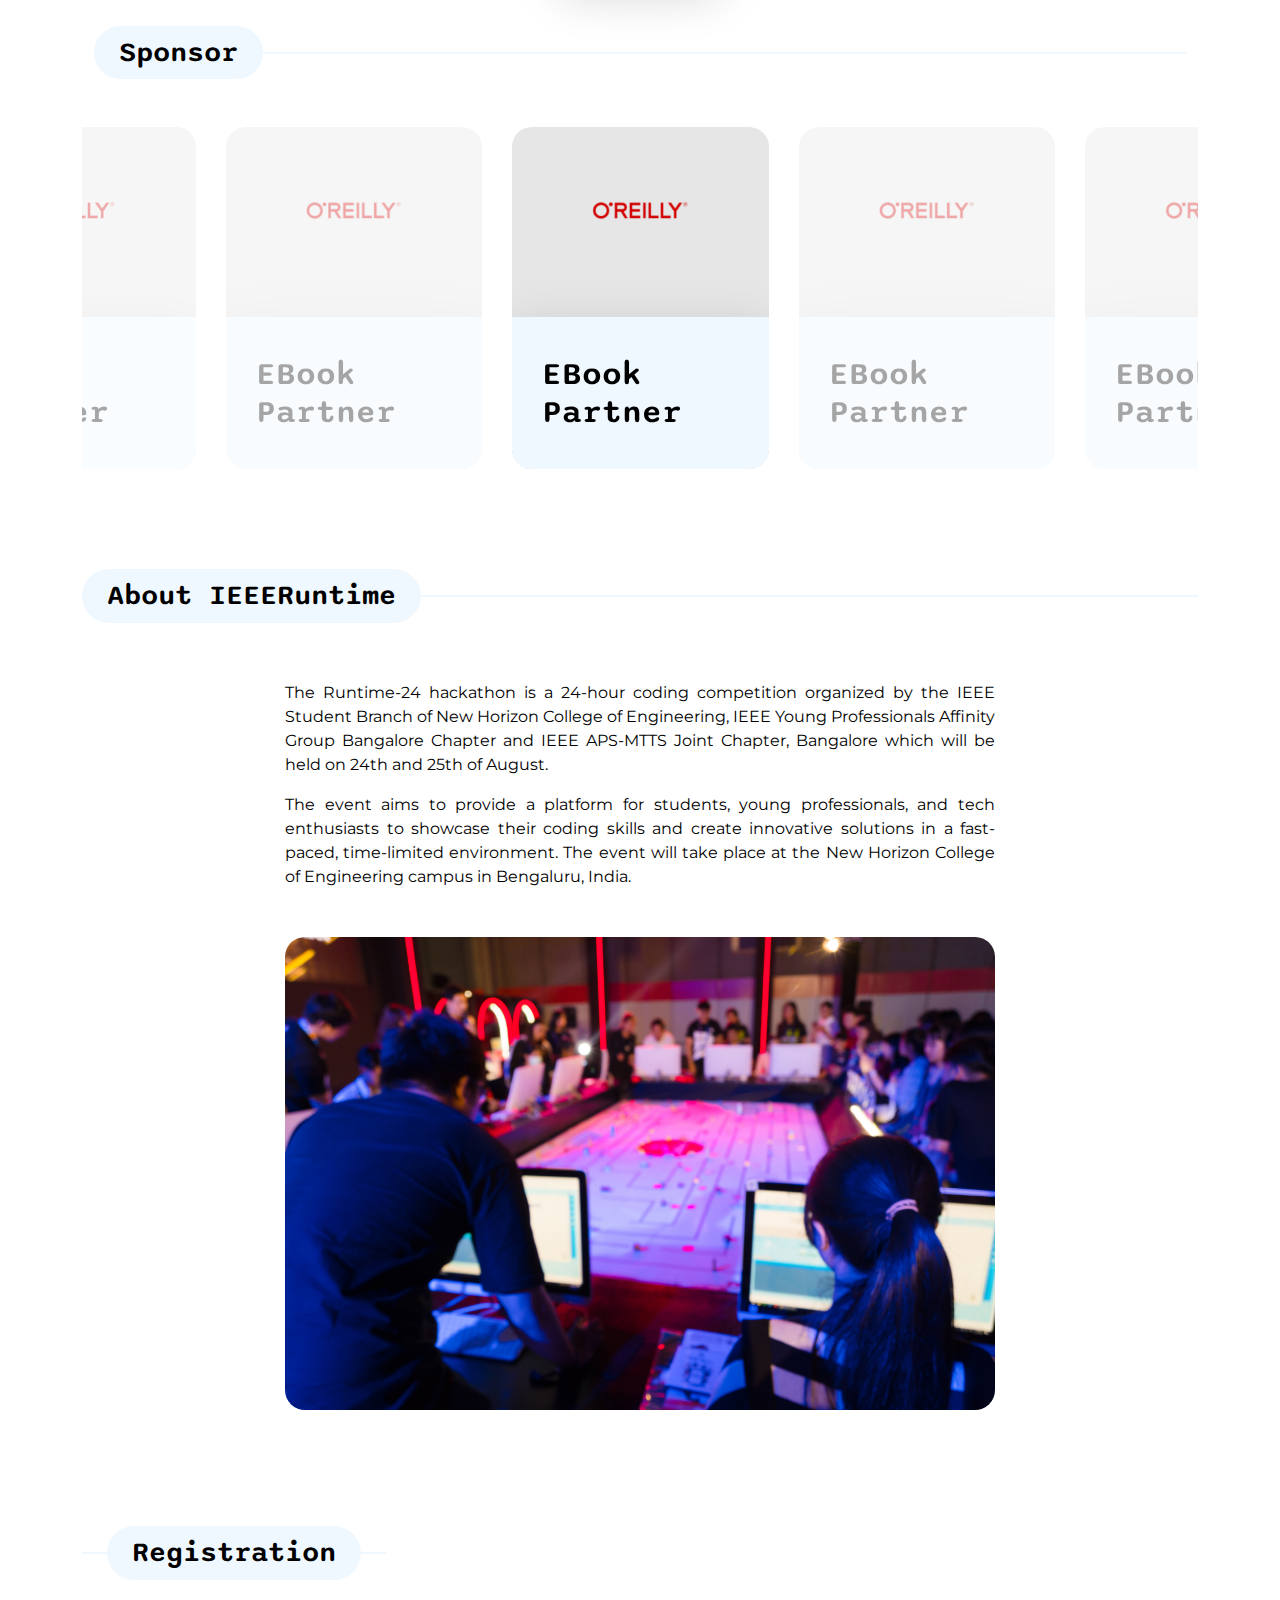
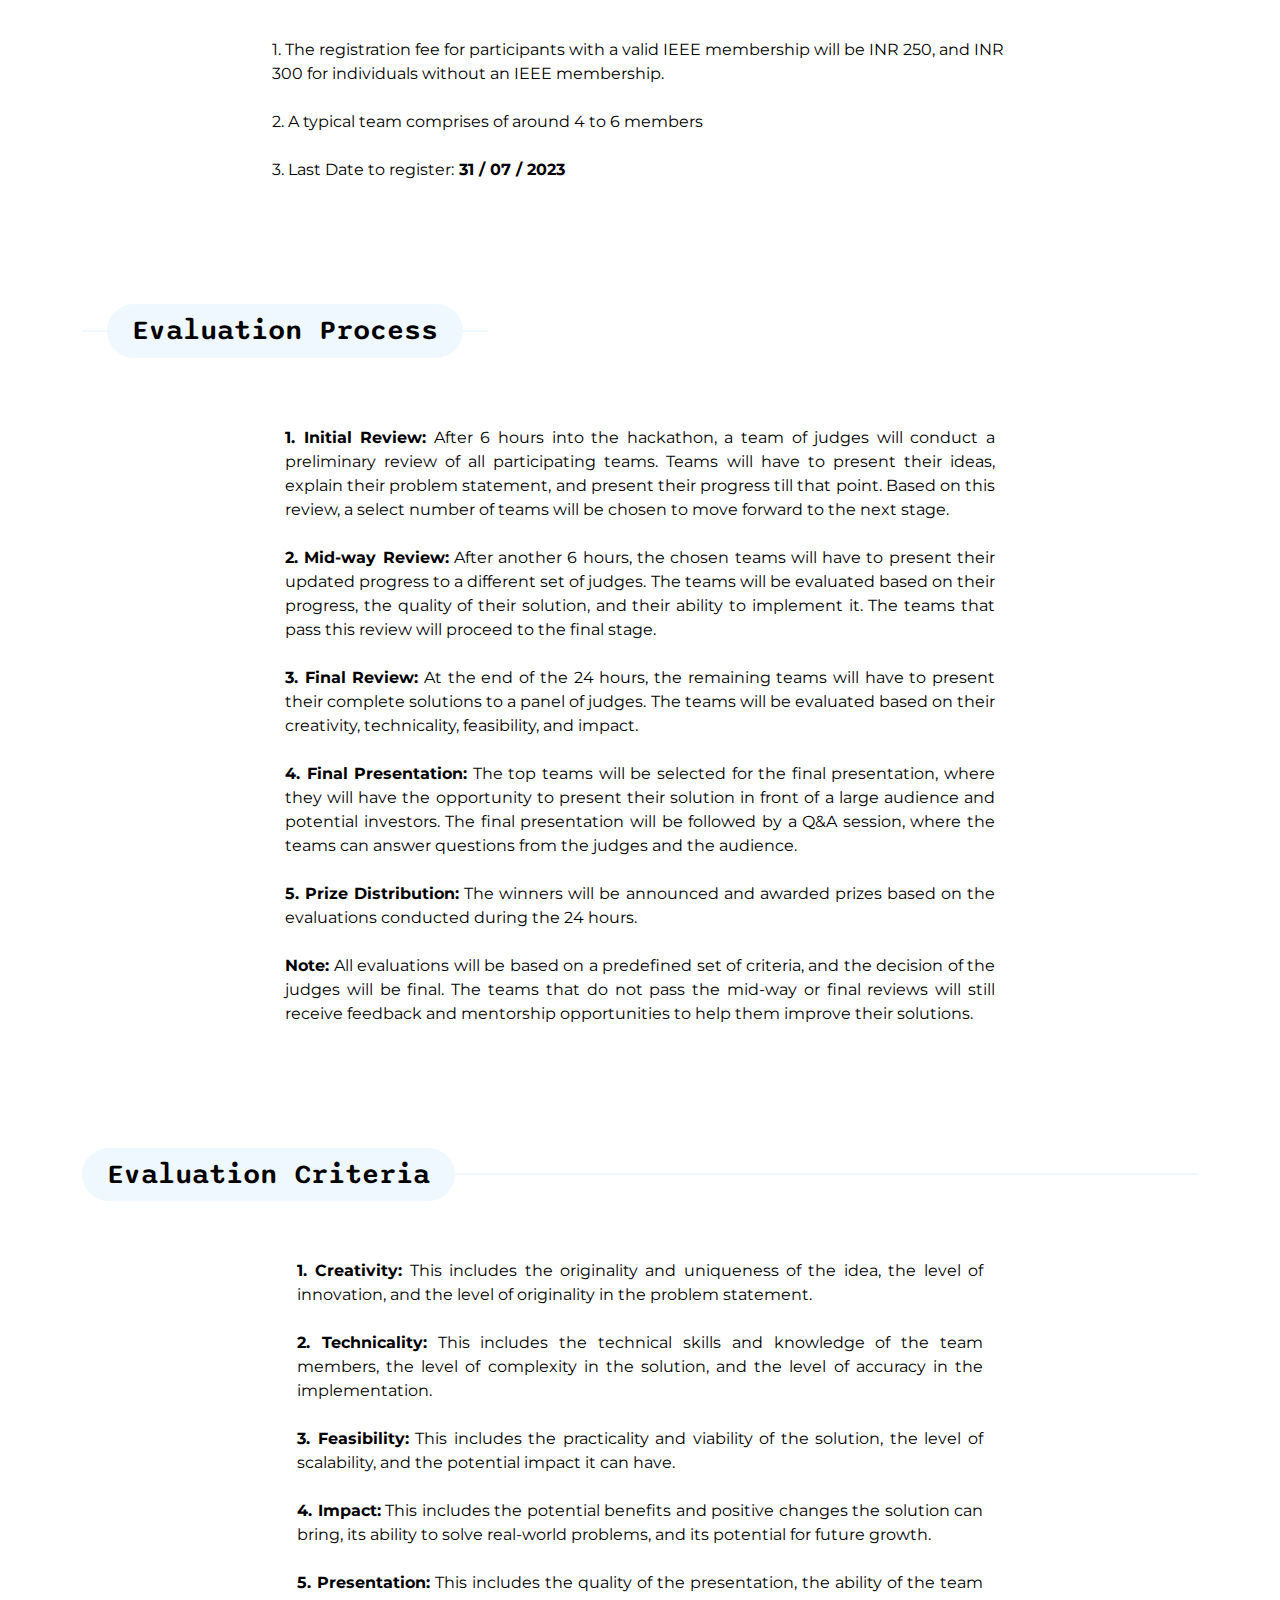
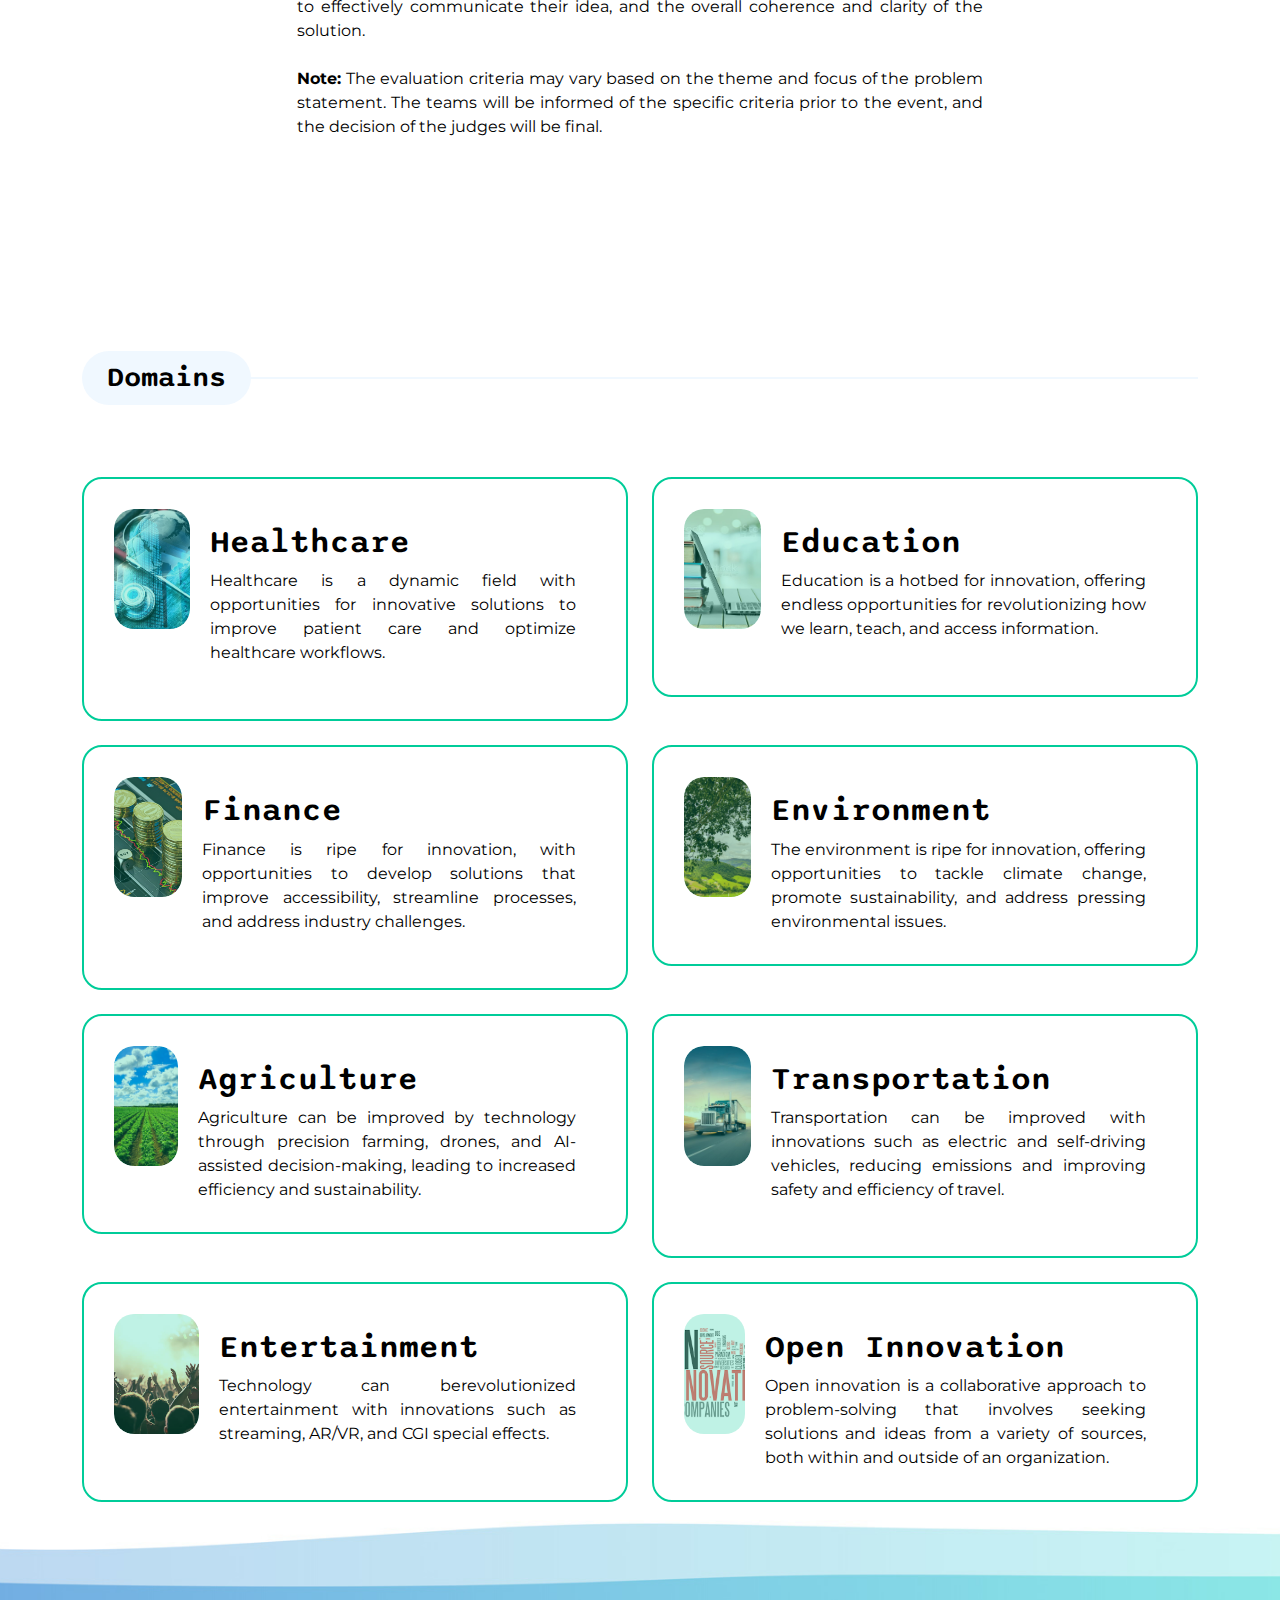
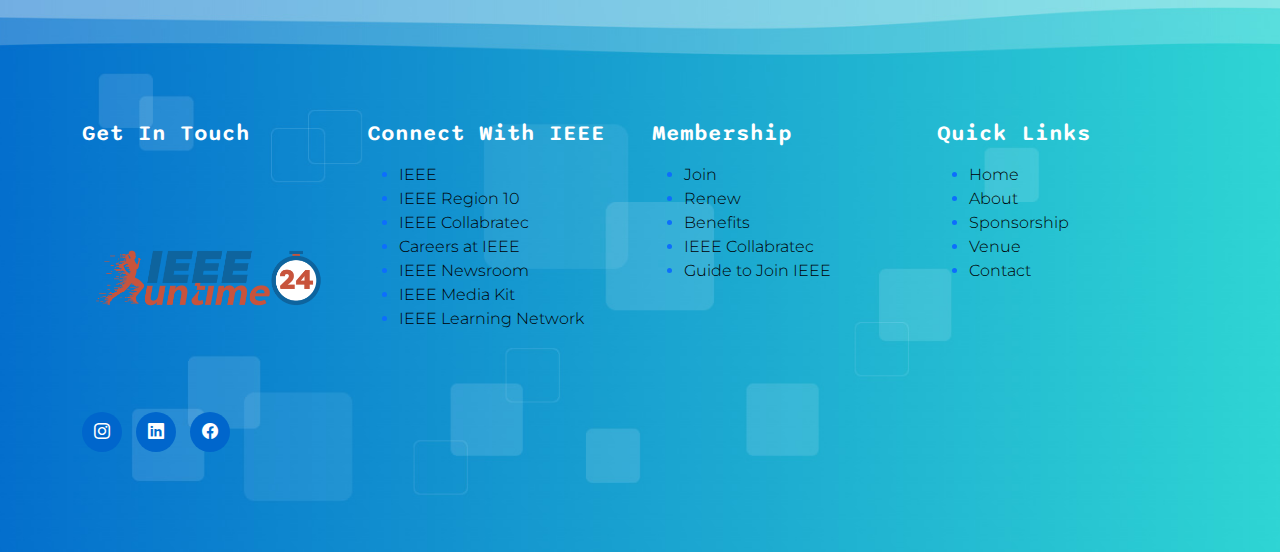
==== commit ddfa156d: "Merge https://github.com/KetanKeshav/IEEERuntime" ====
--- a/index.html
+++ b/index.html
@@ -74,19 +74,20 @@
                                 <li><a class="dropdown-item" href="./download/About IEEERuntime.pdf" download>About Runtime</a></li>
                             </ul>
                         </li>
+                        <!-- <li class="nav-item">
+                            <a class="nav-link" href="register.html">Register</a>
+                        </li> -->
                         <li class="nav-item">
                             <a class="nav-link" href="contact.html">Contact</a>
                         </li>
                     </ul>
 
                     <div class="ms-4">
-                        <a href="register.html" class="btn custom-btn custom-border-btn smoothscroll" target="_blank">Register Now</a>
+                        <a href="#" class="btn custom-btn custom-border-btn smoothscroll" target="_blank">Registrations Closed</a>
                     </div>
                 </div>
             </div>
         </nav>
-
-
         <section class="hero-section">
             <div class="container">
                 <div class="row">
@@ -95,9 +96,10 @@
                         <div class="text-center mb-5 pb-2">
                             <h1 class="text-white">IEEERuntime</h1>
 
-                            <p class="text-white ">24/08/23 & 25/08/23.</p>
-
-                            <a href="register.html" target="_blank" class="btn custom-btn smoothscroll mt-3">Register Now</a>
+                            <p class="text-white">24/08/23 & 25/08/23.</p>
+                            <marquee class="text-white"> Registrations Closed, Thank you for the overwhelming response of over 350+ registrations</marquee>
+
+                            <a href="#" target="_blank" class="btn custom-btn smoothscroll mt-3">Registrations Closed, Thank you for the overwhelming response of over 350+ registrations</a>
                         </div>
                         <div class="container">
                             <div class="row justify-content-center">
@@ -437,7 +439,7 @@
 
                                 <div class="owl-carousel-info">
                                     <h4 class="mb-2">
-                                    <h3 class=mb-2>Hosting Sponsor</h3>
+                                    <h3 class=mb-2>Hosting Partner</h3>
                                 </div>
 
                                 <div class="social-share">
--- a/css/templatemo-pod-talk.css
+++ b/css/templatemo-pod-talk.css
@@ -1185,7 +1185,7 @@
     left: 10px;
     opacity: 1;
     pointer-events: auto;
-    max-width: 155px;
+    max-width: 210px;
     margin-top: 10px;
     margin-bottom: 15px;
   }
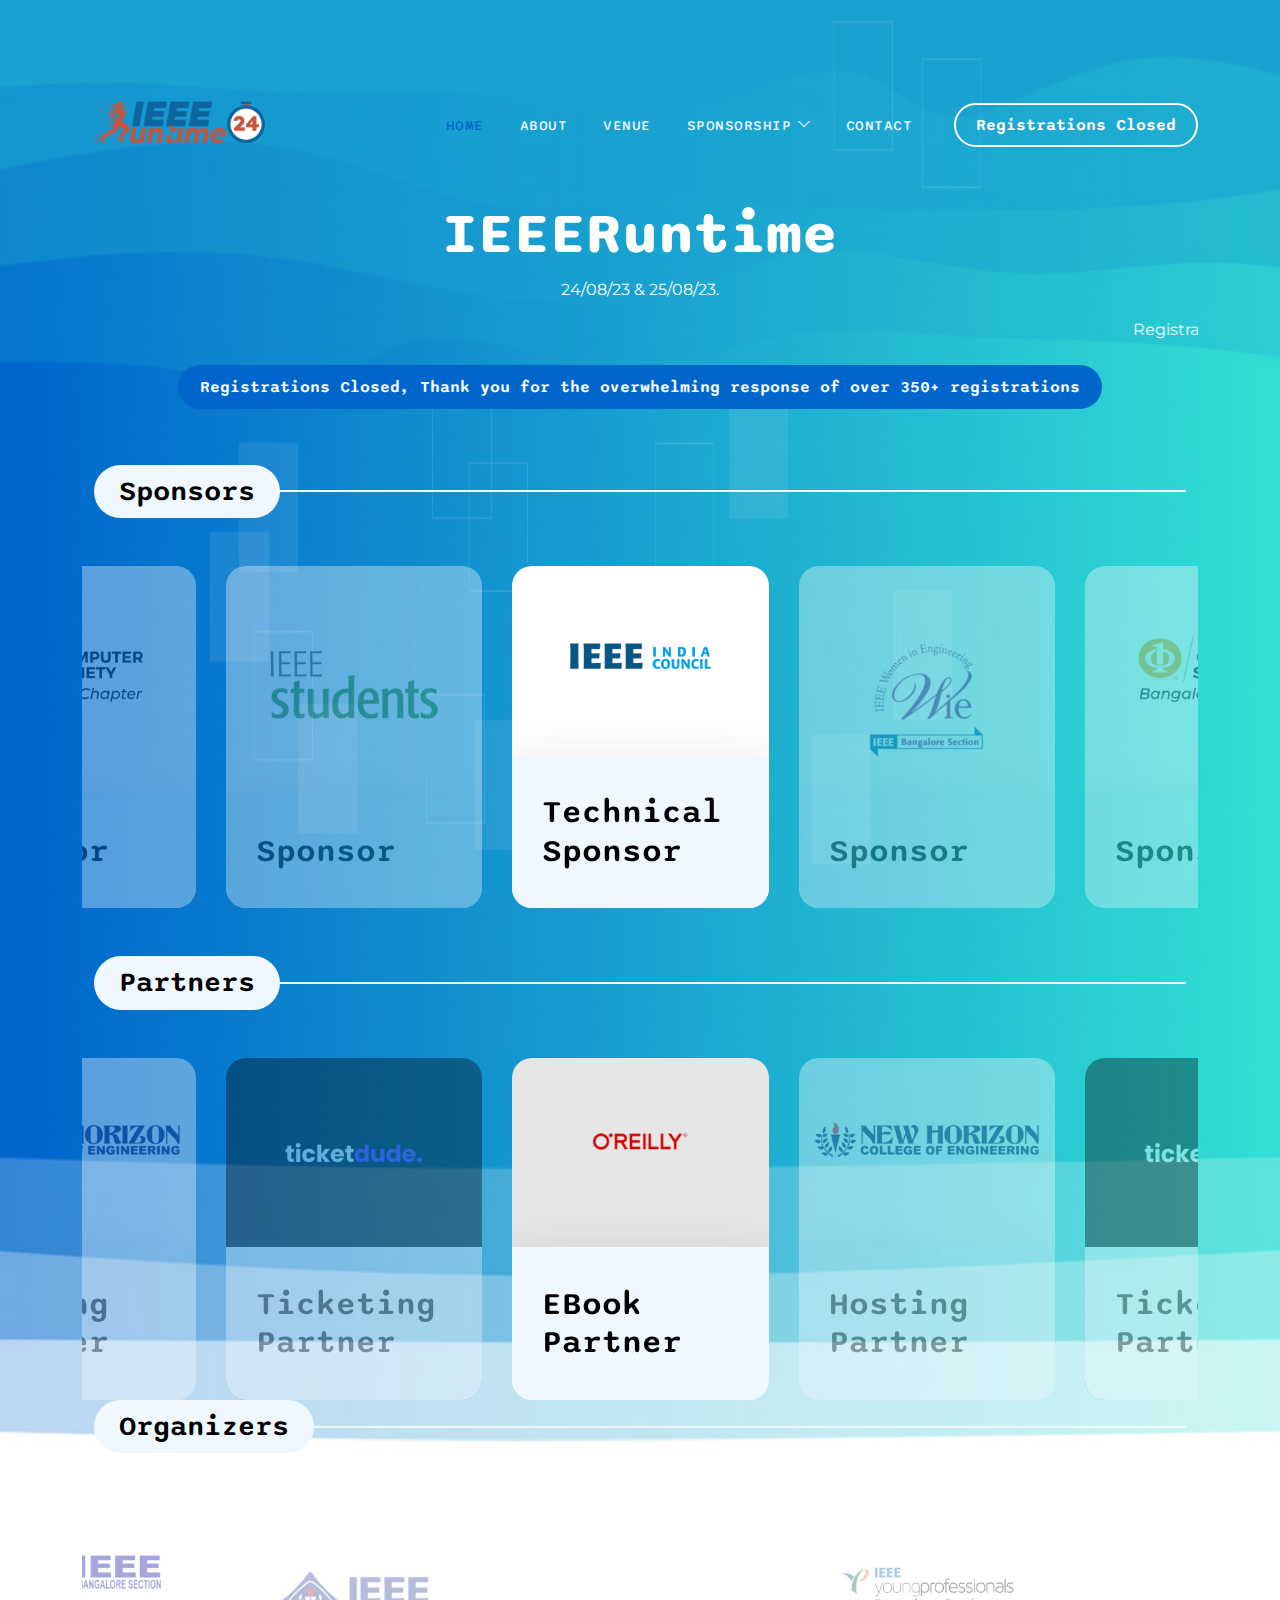
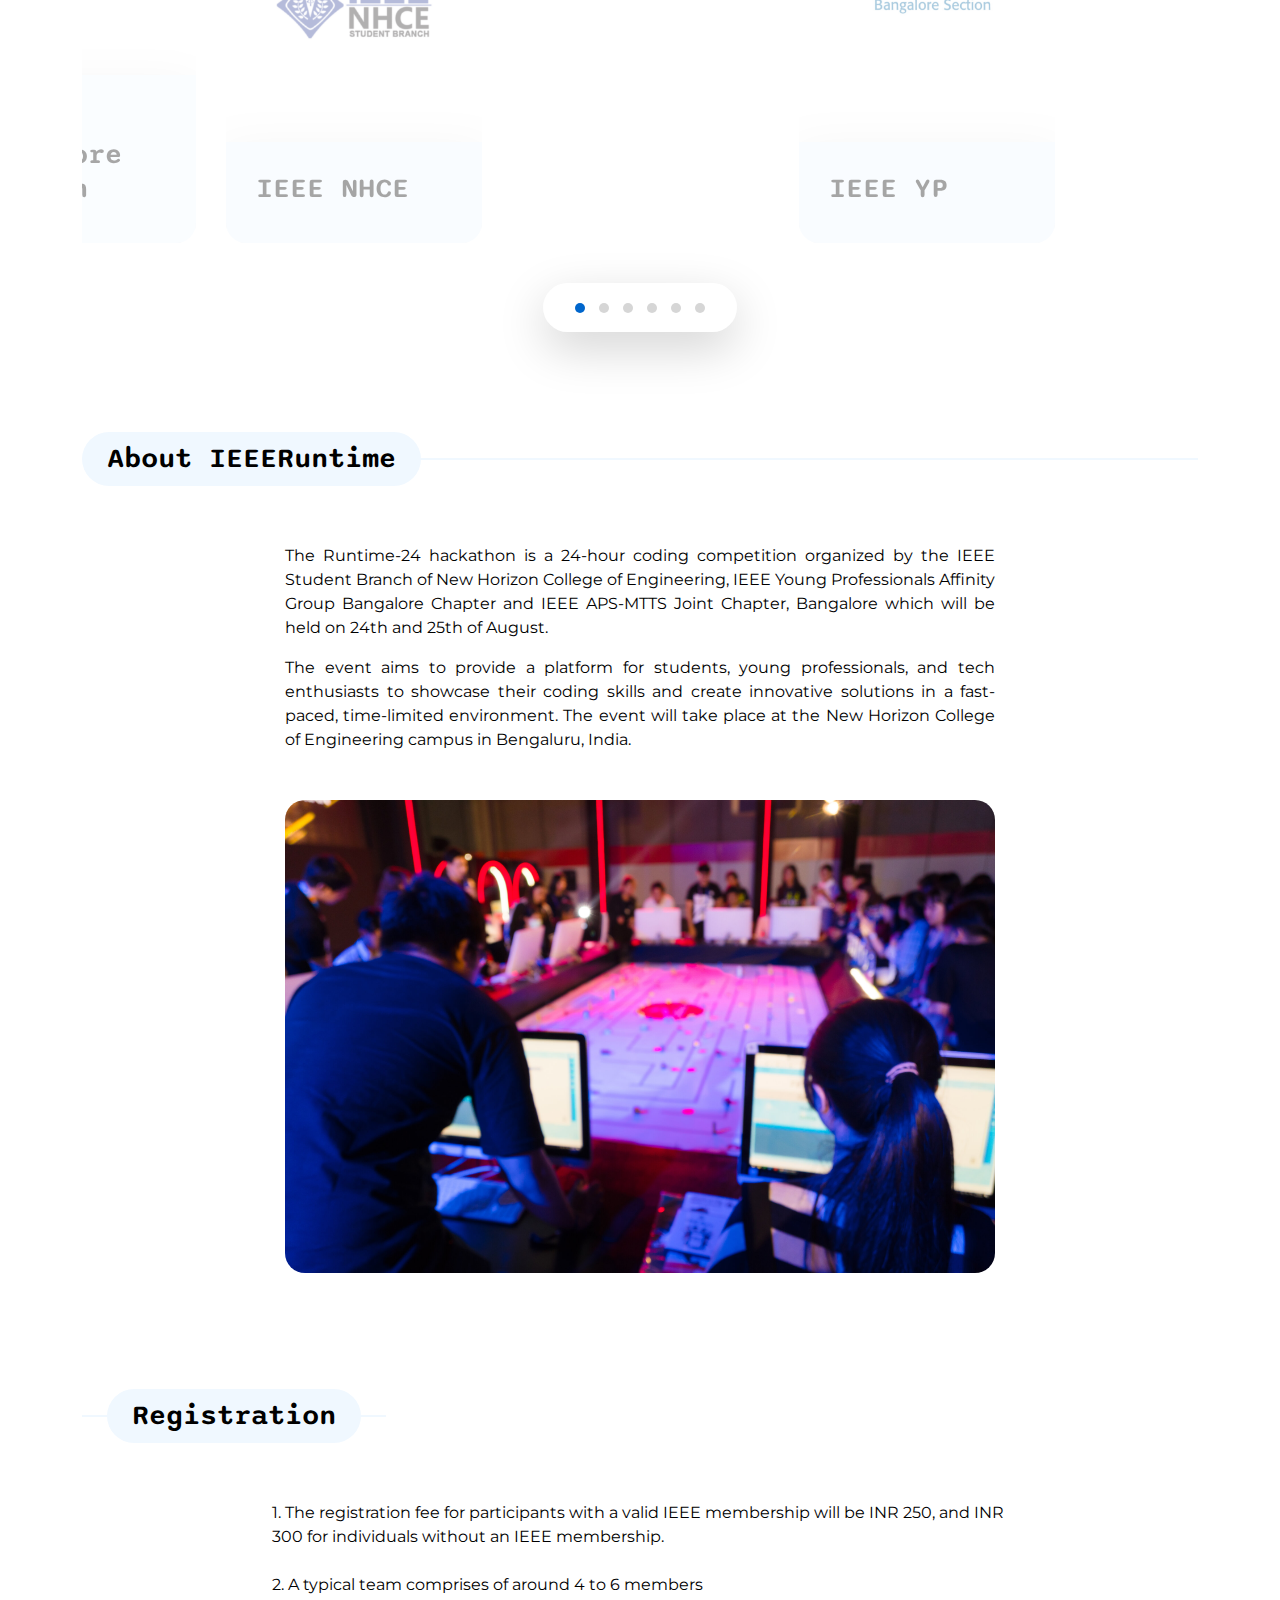
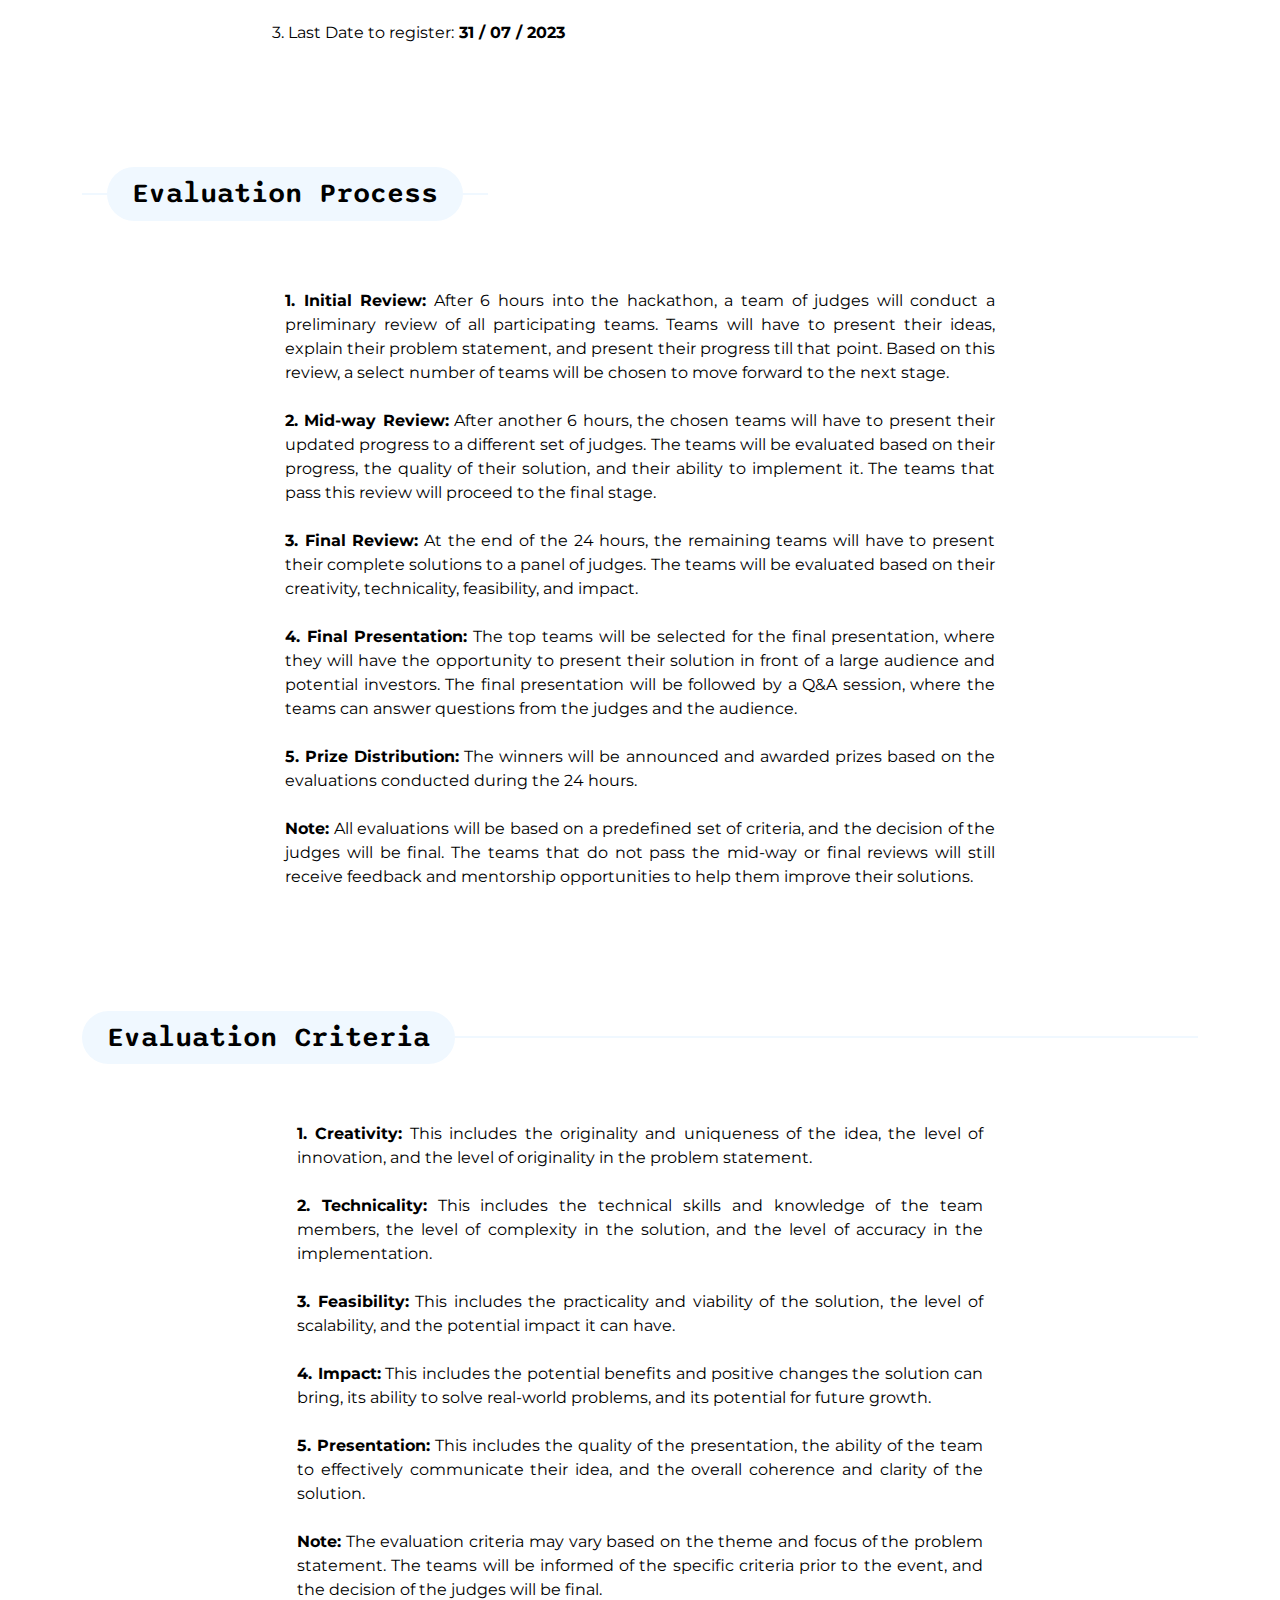
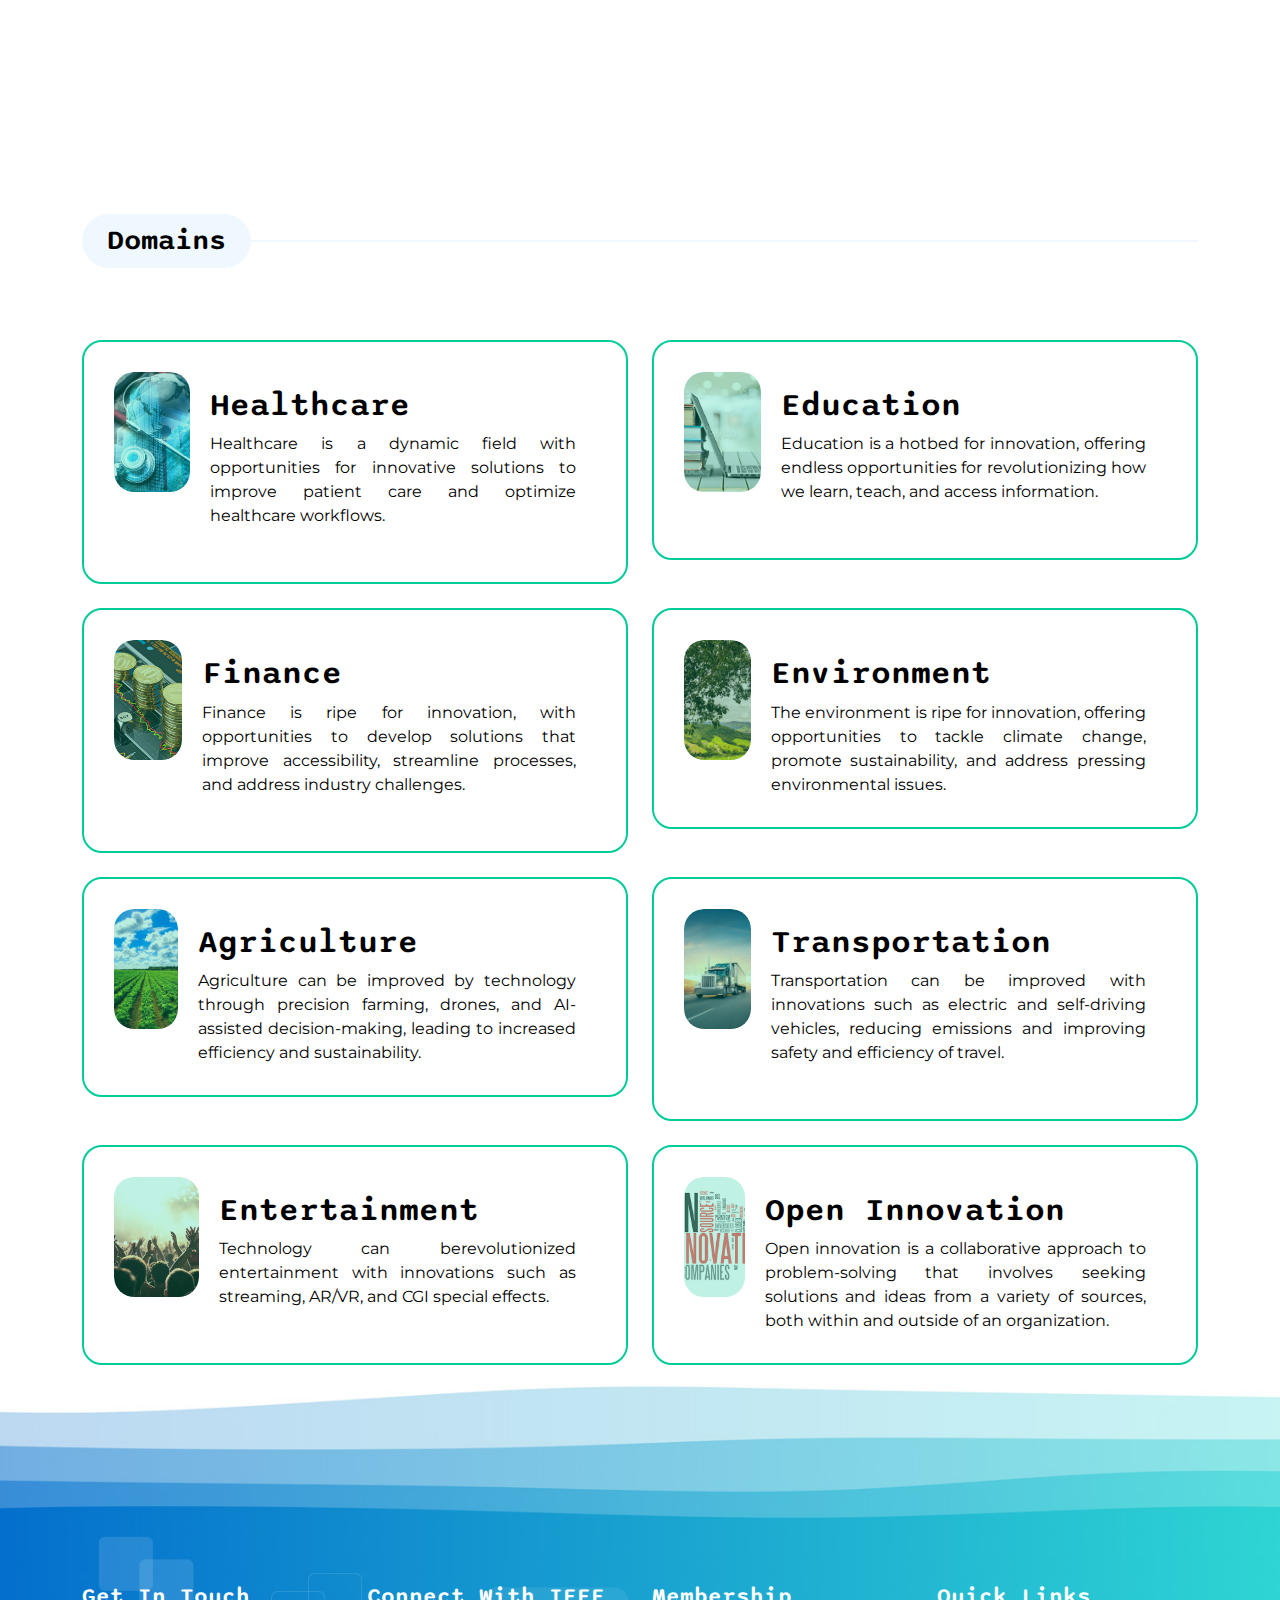
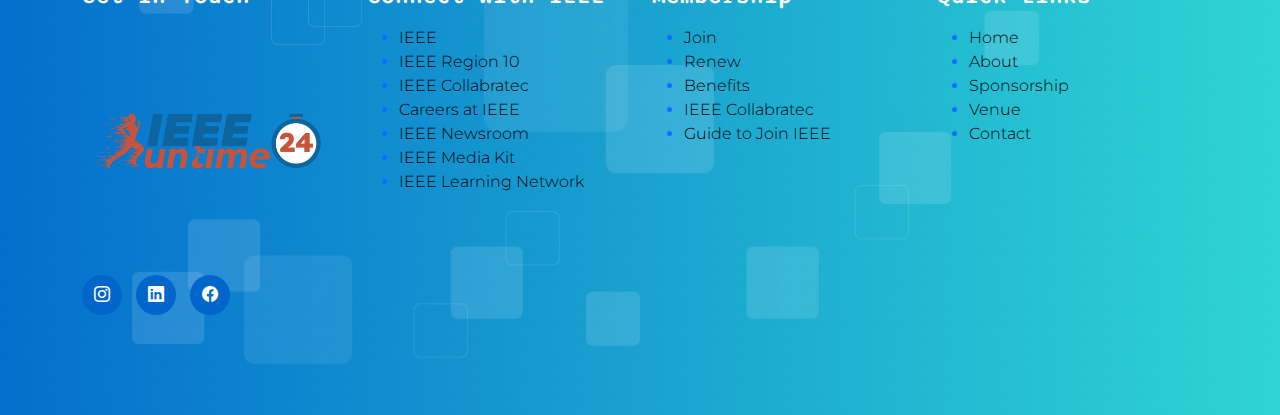
==== commit d5ef66d9: "Sponsors Updated" ====
--- a/index.html
+++ b/index.html
@@ -101,223 +101,7 @@
 
                             <a href="#" target="_blank" class="btn custom-btn smoothscroll mt-3">Registrations Closed, Thank you for the overwhelming response of over 350+ registrations</a>
                         </div>
-                        <div class="container">
-                            <div class="row justify-content-center">
-
-                                <div class="col-lg-12 col-12">
-                                    <div class="section-title-wrap mb-5">
-                                        <h4 class="section-title">Organizers</h4>
-                                    </div>
-                                </div>
-                            </div>
-                        </div>
-
-                        <div class="owl-carousel owl-theme">
-                            <div class="owl-carousel-info-wrap item">
-                                <img src="images/APSMTT2.png" class="owl-carousel-image img-fluid" alt="">
-
-                                <div class="owl-carousel-info">
-                                    <h4 class="mb-2">IEEE MTT/AP Society Bangalore Jt. Chapter </h4>
-
-                                    <!--span class="badge">Modeling</span>
-
-                                    <span class="badge">Fashion</span-->
-                                </div>
-
-                                <div class="social-share">
-                                    <ul class="social-icon">
-                                        <li class="social-icon-item">
-                                            <a href="#" class="social-icon-link bi-twitter"></a>
-                                        </li>
-
-                                        <li class="social-icon-item">
-                                            <a href="https://www.facebook.com/pages/IEEE%20Ap-Mtt%20Bangalore%20Joint%20Chapter/107499691904348/"
-                                                class="social-icon-link bi-facebook"></a>
-                                        </li>
-
-                                        <li class="social-icon-item">
-                                            <a href="https://www.linkedin.com/company/ieee-aps-and-ieee-mtt-s-bangalore-joint-chapter/"
-                                                class="social-icon-link bi-linkedin"></a>
-                                        </li>
-                                    </ul>
-                                </div>
-                            </div>
-
-                            <div class="owl-carousel-info-wrap item">
-                                <img src="images/YPwithBG.png" class="owl-carousel-image img-fluid" alt="">
-
-                                <div class="owl-carousel-info">
-                                    <h4 class="mb-2">
-                                        IEEE YP
-                                        <!--img src="images/verified.png" class="owl-carousel-verified-image img-fluid"
-                                            alt=""-->
-                                    </h4>
-
-                                    <!--span class="badge">Creative</span>
-
-                                    <span class="badge">Design</span-->
-                                </div>
-
-                                <div class="social-share">
-                                    <ul class="social-icon">
-                                        <li class="social-icon-item">
-                                            <a href="https://twitter.com/ieeebangaloreyp"
-                                                class="social-icon-link bi-twitter"></a>
-                                        </li>
-
-                                        <li class="social-icon-item">
-                                            <a href="https://t.co/CeZM7gsL3o" class="social-icon-link bi-instagram"></a>
-                                        </li>
-
-                                        <li class="social-icon-item">
-                                            <a href="https://www.facebook.com/people/IEEE-Young-Professionals-Bangalore/100072598923623/"
-                                                class="social-icon-link bi-facebook"></a>
-                                        </li>
-                                    </ul>
-                                </div>
-                            </div>
-
-
-                            <div class="owl-carousel-info-wrap item">
-                                <img src="images/ComputerSociety.png" class="owl-carousel-image img-fluid" alt="">
-
-                                <div class="owl-carousel-info">
-                                    <h4 class="mb-2">
-                                        IEEE NHCE Computer Society
-                                        <!--img src="images/verified.png" class="owl-carousel-verified-image img-fluid"
-                                            alt=""-->
-                                    </h4>
-
-                                    <!--span class="badge">Creative</span>
-
-                                    <span class="badge">Design</span-->
-                                </div>
-                            </div>    
-
-                               
-
-                            <div class="owl-carousel-info-wrap item">
-                                <img src="images/MTT-S1.png" class="owl-carousel-image img-fluid" alt="">
-
-                                <div class="owl-carousel-info">
-                                    <h4 class="mb-2">
-                                        IEEE NHCE MTT-S
-                                        <!--img src="images/verified.png" class="owl-carousel-verified-image img-fluid"
-                                            alt=""-->
-                                    </h4>
-
-                                    <!--span class="badge">Creative</span>
-
-                                    <span class="badge">Design</span-->
-                                </div>
-
-                                
-                            </div>
-
-                            <div class="owl-carousel-info-wrap item">
-                                <img src="images/BangaloreSection.png" class="owl-carousel-image img-fluid" alt="">
-
-                                <div class="owl-carousel-info">
-                                    <h4 class="mb-2">
-                                        IEEE Bangalore Section
-                                        <!--img src="images/verified.png" class="owl-carousel-verified-image img-fluid"
-                                            alt=""-->
-                                    </h4>
-
-                                    <!--span class="badge">Creative</span>
-
-                                    <span class="badge">Design</span-->
-                                </div>
-
-                                <div class="social-share">
-                                    <ul class="social-icon">
-                                        <li class="social-icon-item">
-                                            <a href="https://twitter.com/ieee_section"
-                                                class="social-icon-link bi-twitter"></a>
-                                        </li>
-
-                                        <li class="social-icon-item">
-                                            <a href="https://www.instagram.com/ieeebangalore/" class="social-icon-link bi-instagram"></a>
-                                        </li>
-
-                                        <li class="social-icon-item">
-                                            <a href="https://www.facebook.com/IEEEBangaloreSection/"
-                                                class="social-icon-link bi-facebook"></a>
-                                        </li>
-                                    </ul>
-                                </div>
-                            </div>
-
-                            <div class="owl-carousel-info-wrap item">
-                                <img src="images/IEEENHCEwithBG1.png" class="owl-carousel-image img-fluid" alt="">
-
-                                <div class="owl-carousel-info">
-                                    <h4 class="mb-2">
-                                        IEEE NHCE
-                                        <!--img src="images/IEEENHCEwithBG.png" class="owl-carousel-verified-image img-fluid"
-                                            alt=""-->
-                                    </h4>
-
-                                    <!--span class="badge">Storytelling</span>
-
-                                    <span class="badge">Business</span-->
-                                </div>
-
-                                <div class="social-share">
-                                    <ul class="social-icon">
-                                        <li class="social-icon-item">
-                                            <a href="https://in.linkedin.com/company/nhce-ieee?original_referer=https%3A%2F%2Fwww.google.com%2F"
-                                                class="social-icon-link bi-linkedin"></a>
-                                        </li>
-                                        <li class="social-icon-item">
-                                            <a href="https://www.instagram.com/ieee.nhce/?hl=en"
-                                                class="social-icon-link bi-instagram"></a>
-                                        </li>
-
-                                        <li class="social-icon-item">
-                                            <a href="https://m.facebook.com/100072475806962/"
-                                                class="social-icon-link bi-facebook"></a>
-                                        </li>
-                                    </ul>
-                                </div>
-                            </div>
-
-                            
-
-                            
-                            <!--div class="owl-carousel-info-wrap item">
-                                <img src="images/IndiaCouncil.png" class="owl-carousel-image img-fluid" alt="">
-
-                                <div class="owl-carousel-info">
-                                    <h4 class="mb-2">
-                                        IEEE India Council<br>
-                                        <img src="images/verified.png" class="owl-carousel-verified-image img-fluid"
-                                            alt="">
-                                    </h4>
-                                    <h3 class=mb-2>Technical Sponsor</h3>
-                                    <span class="badge">Creative</span>
-
-                                    <span class="badge">Design</span>
-                                </div>
-
-                                <div class="social-share">
-                                    <ul class="social-icon">
-                                        <li class="social-icon-item">
-                                            <a href="https://twitter.com/ieee_ic?lang=en"
-                                                class="social-icon-link bi-twitter"></a>
-                                        </li>
-                                        <li class="social-icon-item">
-                                            <a href="https://www.instagram.com/ieeeindiacouncil/?hl=en"
-                                                class="social-icon-link bi-instagram"></a>
-                                        </li>
-                                        <li class="social-icon-item">
-                                            <a href="https://in.linkedin.com/company/ieeeindiacouncil"
-                                                class="social-icon-link bi-linkedin"></a>
-                                        </li>
-                                    </ul>
-                                </div>
-                            </div-->
-                        </div>
+                        
                         
 
 
@@ -434,38 +218,15 @@
                                     </ul>
                                 </div>
                             </div>
-                            <div class="owl-carousel-info-wrap item">
-                                <img src="images/NHCE.png" class="owl-carousel-image img-fluid" alt="">
-
-                                <div class="owl-carousel-info">
-                                    <h4 class="mb-2">
-                                    <h3 class=mb-2>Hosting Partner</h3>
-                                </div>
-
-                                <div class="social-share">
-                                    <ul class="social-icon">
-                                        <li class="social-icon-item">
-                                            <a href="https://twitter.com/NHCEOfficial"
-                                                class="social-icon-link bi-twitter"></a>
-                                        </li>
-                                        <li class="social-icon-item">
-                                            <a href="https://twitter.com/NHCEOfficial"
-                                                class="social-icon-link bi-instagram"></a>
-                                        </li>
-                                        <li class="social-icon-item">
-                                            <a href="https://in.linkedin.com/school/new-horizon-college-of-engineering/"
-                                                class="social-icon-link bi-linkedin"></a>
-                                        </li>
-                                    </ul>
-                                </div>
-                            </div>
-                        </div>
+                            
+                        </div>
+                        
                         <div class="container mt-5 mt-lg-5">
                             <div class="row justify-content-center">
 
                                 <div class="col-lg-12 col-12">
                                     <div class="section-title-wrap mb-5">
-                                        <h4 class="section-title">Sponsor</h4>
+                                        <h4 class="section-title">Partners</h4>
                                     </div>
                                 </div>
                             </div>
@@ -498,9 +259,278 @@
                                     </ul>
                                 </div>
                             </div>
-                    </div>
+                            <div class="owl-carousel-info-wrap item">
+                                <img src="images/NHCE.png" class="owl-carousel-image img-fluid" alt="">
+
+                                <div class="owl-carousel-info">
+                                    <h4 class="mb-2">
+                                    <h3 class=mb-2>Hosting Partner</h3>
+                                </div>
+
+                                <div class="social-share">
+                                    <ul class="social-icon">
+                                        <li class="social-icon-item">
+                                            <a href="https://twitter.com/NHCEOfficial"
+                                                class="social-icon-link bi-twitter"></a>
+                                        </li>
+                                        <li class="social-icon-item">
+                                            <a href="https://twitter.com/NHCEOfficial"
+                                                class="social-icon-link bi-instagram"></a>
+                                        </li>
+                                        <li class="social-icon-item">
+                                            <a href="https://in.linkedin.com/school/new-horizon-college-of-engineering/"
+                                                class="social-icon-link bi-linkedin"></a>
+                                        </li>
+                                    </ul>
+                                </div>
+                            </div>
+                            <div class="owl-carousel-info-wrap item">
+                                <img src="images/ticketdude.png" class="owl-carousel-image img-fluid" alt="">
+
+                                <div class="owl-carousel-info">
+                                    <h4 class="mb-2">
+                                    <h3 class=mb-2>Ticketing Partner</h3>
+                                </div>
+
+                                <div class="social-share">
+                                    <ul class="social-icon">
+                                        <!-- <li class="social-icon-item">
+                                            <a href="https://twitter.com/ieee_ic?lang=en"
+                                                class="social-icon-link bi-twitter"></a>
+                                        </li>
+                                        <li class="social-icon-item">
+                                            <a href="https://www.instagram.com/ieeeindiacouncil/?hl=en"
+                                                class="social-icon-link bi-instagram"></a>
+                                        </li>
+                                        <li class="social-icon-item">
+                                            <a href="https://in.linkedin.com/company/ieeeindiacouncil"
+                                                class="social-icon-link bi-linkedin"></a>
+                                        </li> -->
+                                    </ul>
+                                </div>
+                            </div>
+                    </div>
+                    <div class="container">
+                        <div class="row justify-content-center">
+
+                            <div class="col-lg-12 col-12">
+                                <div class="section-title-wrap mb-5">
+                                    <h4 class="section-title">Organizers</h4>
+                                </div>
+                            </div>
+                        </div>
+                    </div>
+
+                    <div class="owl-carousel owl-theme">
+                        <div class="owl-carousel-info-wrap item">
+                            <img src="images/APSMTT2.png" class="owl-carousel-image img-fluid" alt="">
+
+                            <div class="owl-carousel-info">
+                                <h4 class="mb-2">IEEE MTT/AP Society Bangalore Jt. Chapter </h4>
+
+                                <!--span class="badge">Modeling</span>
+
+                                <span class="badge">Fashion</span-->
+                            </div>
+
+                            <div class="social-share">
+                                <ul class="social-icon">
+                                    <li class="social-icon-item">
+                                        <a href="#" class="social-icon-link bi-twitter"></a>
+                                    </li>
+
+                                    <li class="social-icon-item">
+                                        <a href="https://www.facebook.com/pages/IEEE%20Ap-Mtt%20Bangalore%20Joint%20Chapter/107499691904348/"
+                                            class="social-icon-link bi-facebook"></a>
+                                    </li>
+
+                                    <li class="social-icon-item">
+                                        <a href="https://www.linkedin.com/company/ieee-aps-and-ieee-mtt-s-bangalore-joint-chapter/"
+                                            class="social-icon-link bi-linkedin"></a>
+                                    </li>
+                                </ul>
+                            </div>
+                        </div>
+
+                        <div class="owl-carousel-info-wrap item">
+                            <img src="images/YPwithBG.png" class="owl-carousel-image img-fluid" alt="">
+
+                            <div class="owl-carousel-info">
+                                <h4 class="mb-2">
+                                    IEEE YP
+                                    <!--img src="images/verified.png" class="owl-carousel-verified-image img-fluid"
+                                        alt=""-->
+                                </h4>
+
+                                <!--span class="badge">Creative</span>
+
+                                <span class="badge">Design</span-->
+                            </div>
+
+                            <div class="social-share">
+                                <ul class="social-icon">
+                                    <li class="social-icon-item">
+                                        <a href="https://twitter.com/ieeebangaloreyp"
+                                            class="social-icon-link bi-twitter"></a>
+                                    </li>
+
+                                    <li class="social-icon-item">
+                                        <a href="https://t.co/CeZM7gsL3o" class="social-icon-link bi-instagram"></a>
+                                    </li>
+
+                                    <li class="social-icon-item">
+                                        <a href="https://www.facebook.com/people/IEEE-Young-Professionals-Bangalore/100072598923623/"
+                                            class="social-icon-link bi-facebook"></a>
+                                    </li>
+                                </ul>
+                            </div>
+                        </div>
+
+
+                        <div class="owl-carousel-info-wrap item">
+                            <img src="images/ComputerSociety.png" class="owl-carousel-image img-fluid" alt="">
+
+                            <div class="owl-carousel-info">
+                                <h4 class="mb-2">
+                                    IEEE NHCE Computer Society
+                                    <!--img src="images/verified.png" class="owl-carousel-verified-image img-fluid"
+                                        alt=""-->
+                                </h4>
+
+                                <!--span class="badge">Creative</span>
+
+                                <span class="badge">Design</span-->
+                            </div>
+                        </div>    
+
+                           
+
+                        <div class="owl-carousel-info-wrap item">
+                            <img src="images/MTT-S1.png" class="owl-carousel-image img-fluid" alt="">
+
+                            <div class="owl-carousel-info">
+                                <h4 class="mb-2">
+                                    IEEE NHCE MTT-S
+                                    <!--img src="images/verified.png" class="owl-carousel-verified-image img-fluid"
+                                        alt=""-->
+                                </h4>
+
+                                <!--span class="badge">Creative</span>
+
+                                <span class="badge">Design</span-->
+                            </div>
+
+                            
+                        </div>
+
+                        <div class="owl-carousel-info-wrap item">
+                            <img src="images/BangaloreSection.png" class="owl-carousel-image img-fluid" alt="">
+
+                            <div class="owl-carousel-info">
+                                <h4 class="mb-2">
+                                    IEEE Bangalore Section
+                                    <!--img src="images/verified.png" class="owl-carousel-verified-image img-fluid"
+                                        alt=""-->
+                                </h4>
+
+                                <!--span class="badge">Creative</span>
+
+                                <span class="badge">Design</span-->
+                            </div>
+
+                            <div class="social-share">
+                                <ul class="social-icon">
+                                    <li class="social-icon-item">
+                                        <a href="https://twitter.com/ieee_section"
+                                            class="social-icon-link bi-twitter"></a>
+                                    </li>
+
+                                    <li class="social-icon-item">
+                                        <a href="https://www.instagram.com/ieeebangalore/" class="social-icon-link bi-instagram"></a>
+                                    </li>
+
+                                    <li class="social-icon-item">
+                                        <a href="https://www.facebook.com/IEEEBangaloreSection/"
+                                            class="social-icon-link bi-facebook"></a>
+                                    </li>
+                                </ul>
+                            </div>
+                        </div>
+
+                        <div class="owl-carousel-info-wrap item">
+                            <img src="images/IEEENHCEwithBG1.png" class="owl-carousel-image img-fluid" alt="">
+
+                            <div class="owl-carousel-info">
+                                <h4 class="mb-2">
+                                    IEEE NHCE
+                                    <!--img src="images/IEEENHCEwithBG.png" class="owl-carousel-verified-image img-fluid"
+                                        alt=""-->
+                                </h4>
+
+                                <!--span class="badge">Storytelling</span>
+
+                                <span class="badge">Business</span-->
+                            </div>
+
+                            <div class="social-share">
+                                <ul class="social-icon">
+                                    <li class="social-icon-item">
+                                        <a href="https://in.linkedin.com/company/nhce-ieee?original_referer=https%3A%2F%2Fwww.google.com%2F"
+                                            class="social-icon-link bi-linkedin"></a>
+                                    </li>
+                                    <li class="social-icon-item">
+                                        <a href="https://www.instagram.com/ieee.nhce/?hl=en"
+                                            class="social-icon-link bi-instagram"></a>
+                                    </li>
+
+                                    <li class="social-icon-item">
+                                        <a href="https://m.facebook.com/100072475806962/"
+                                            class="social-icon-link bi-facebook"></a>
+                                    </li>
+                                </ul>
+                            </div>
+                        </div>
+
+                        
+
+                        
+                        <!--div class="owl-carousel-info-wrap item">
+                            <img src="images/IndiaCouncil.png" class="owl-carousel-image img-fluid" alt="">
+
+                            <div class="owl-carousel-info">
+                                <h4 class="mb-2">
+                                    IEEE India Council<br>
+                                    <img src="images/verified.png" class="owl-carousel-verified-image img-fluid"
+                                        alt="">
+                                </h4>
+                                <h3 class=mb-2>Technical Sponsor</h3>
+                                <span class="badge">Creative</span>
+
+                                <span class="badge">Design</span>
+                            </div>
+
+                            <div class="social-share">
+                                <ul class="social-icon">
+                                    <li class="social-icon-item">
+                                        <a href="https://twitter.com/ieee_ic?lang=en"
+                                            class="social-icon-link bi-twitter"></a>
+                                    </li>
+                                    <li class="social-icon-item">
+                                        <a href="https://www.instagram.com/ieeeindiacouncil/?hl=en"
+                                            class="social-icon-link bi-instagram"></a>
+                                    </li>
+                                    <li class="social-icon-item">
+                                        <a href="https://in.linkedin.com/company/ieeeindiacouncil"
+                                            class="social-icon-link bi-linkedin"></a>
+                                    </li>
+                                </ul>
+                            </div>
+                        </div-->
+                    </div>
+                    
 
                 </div>
+                
             </div>
         </section>
 
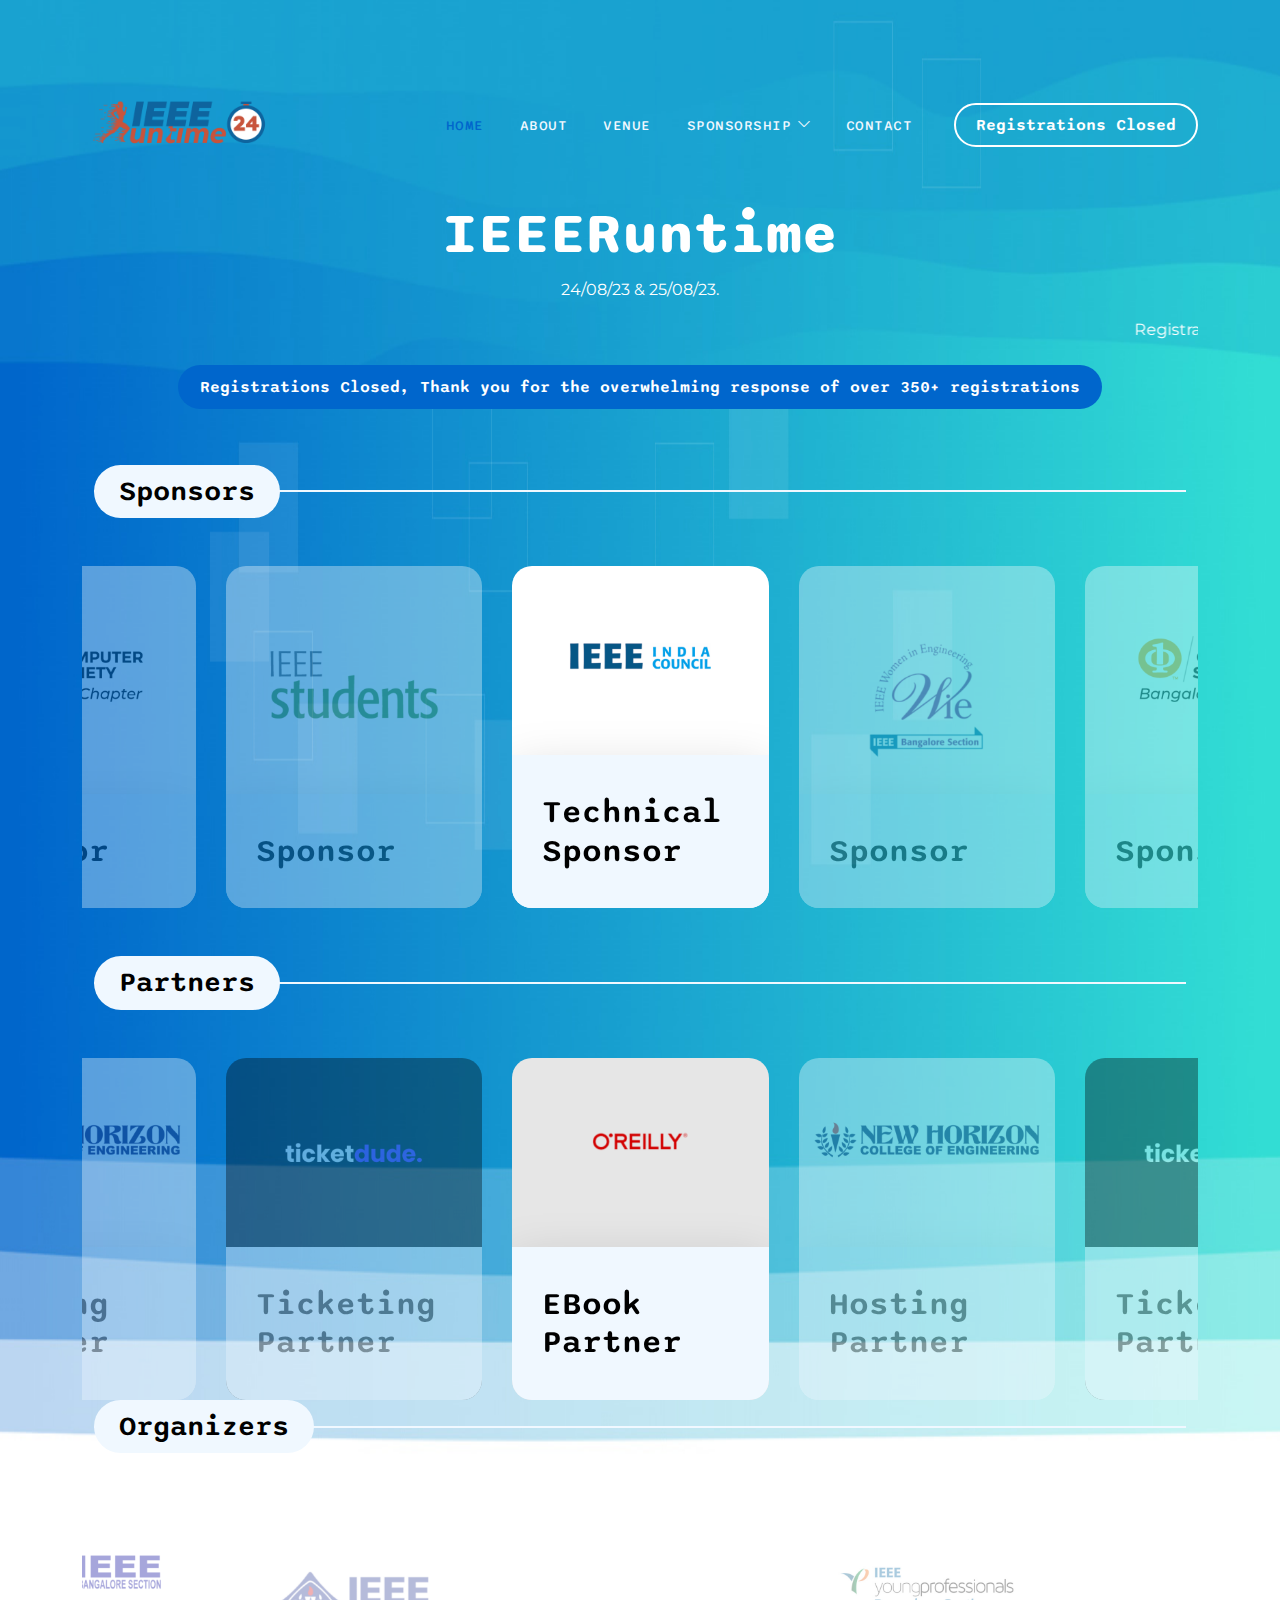
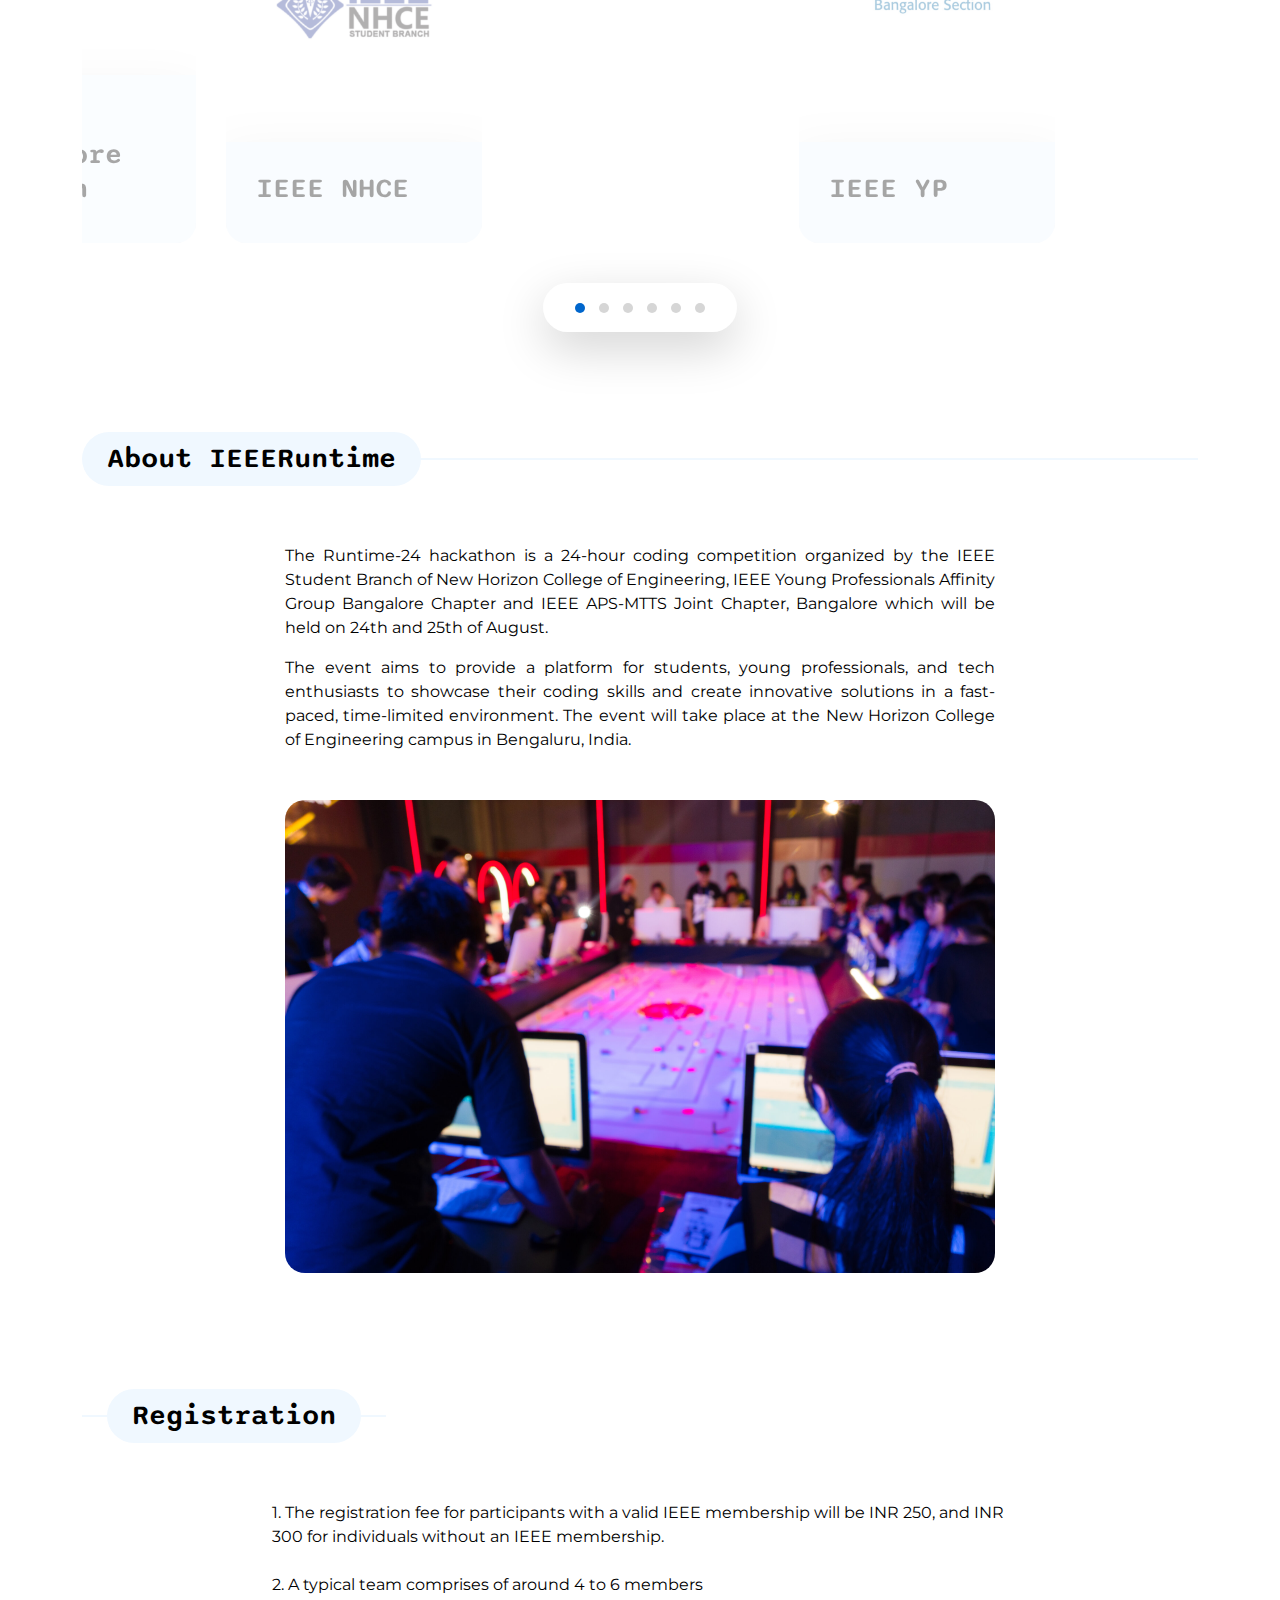
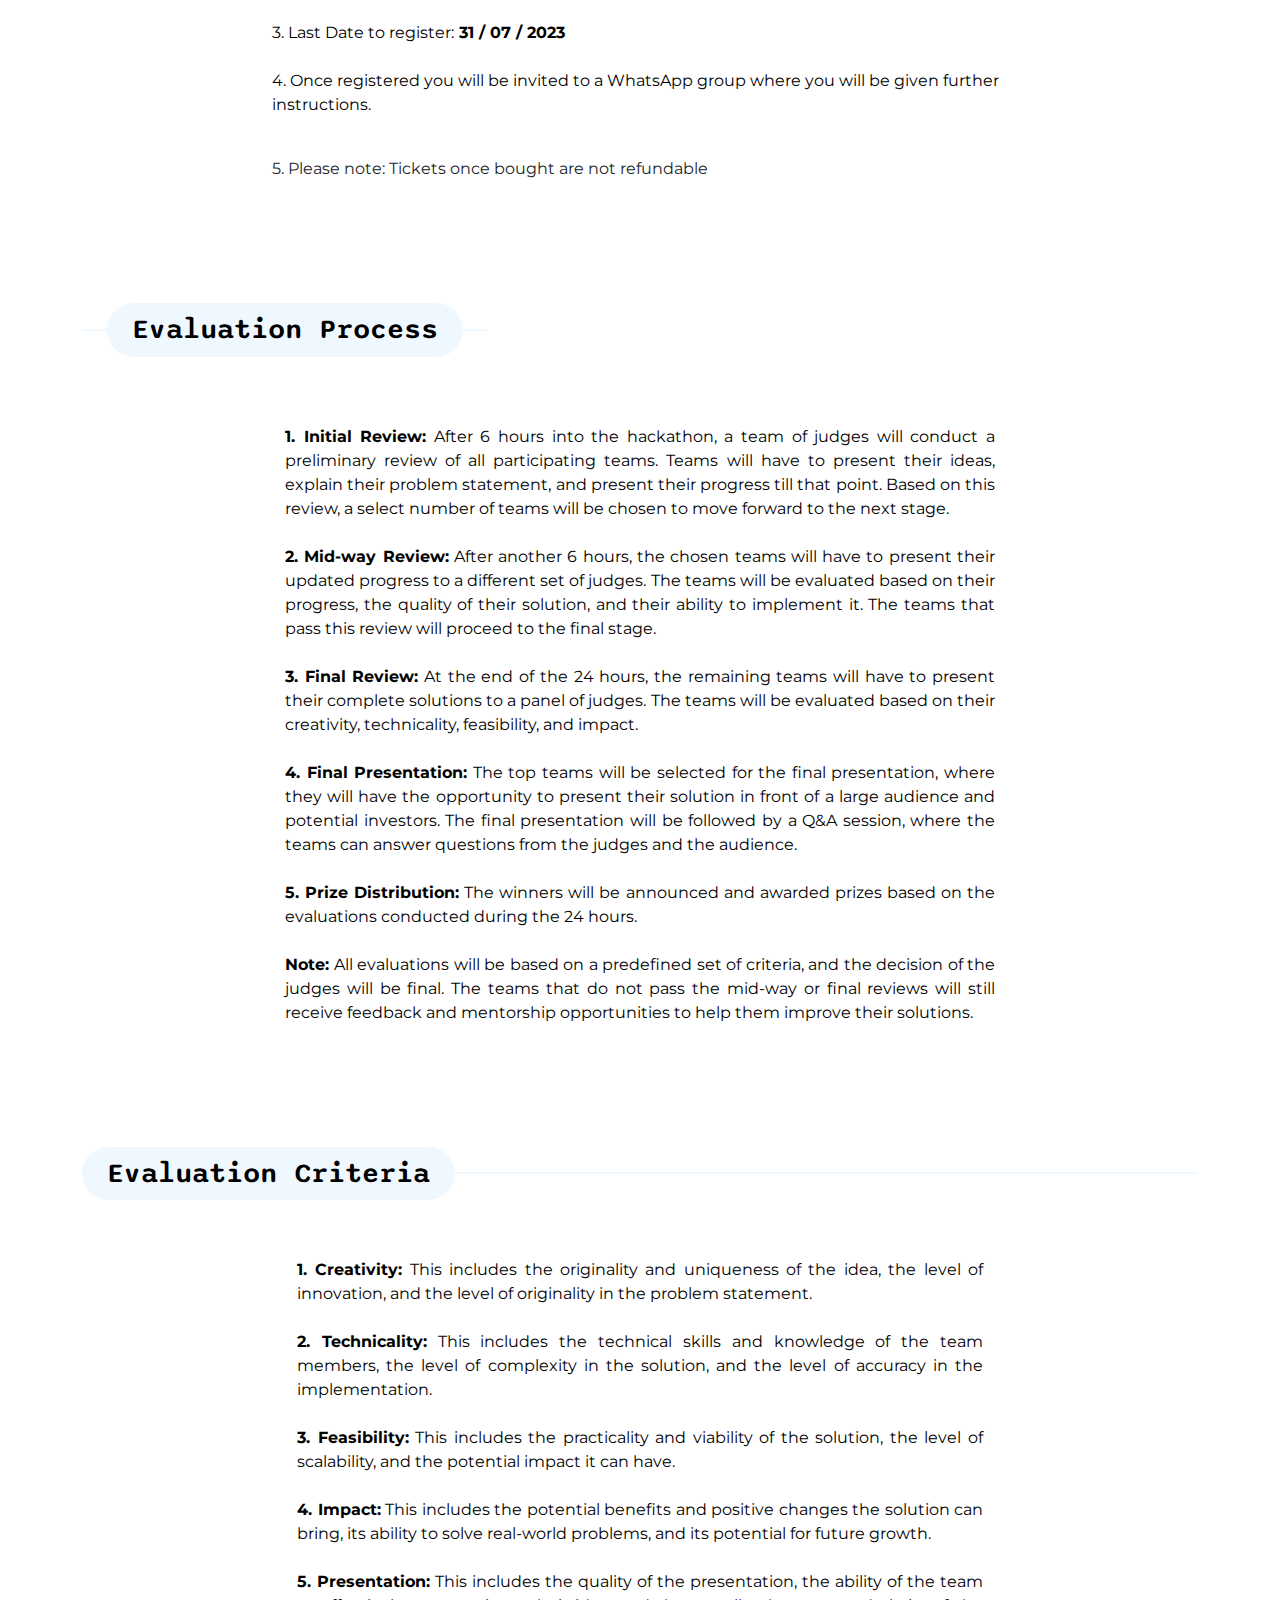
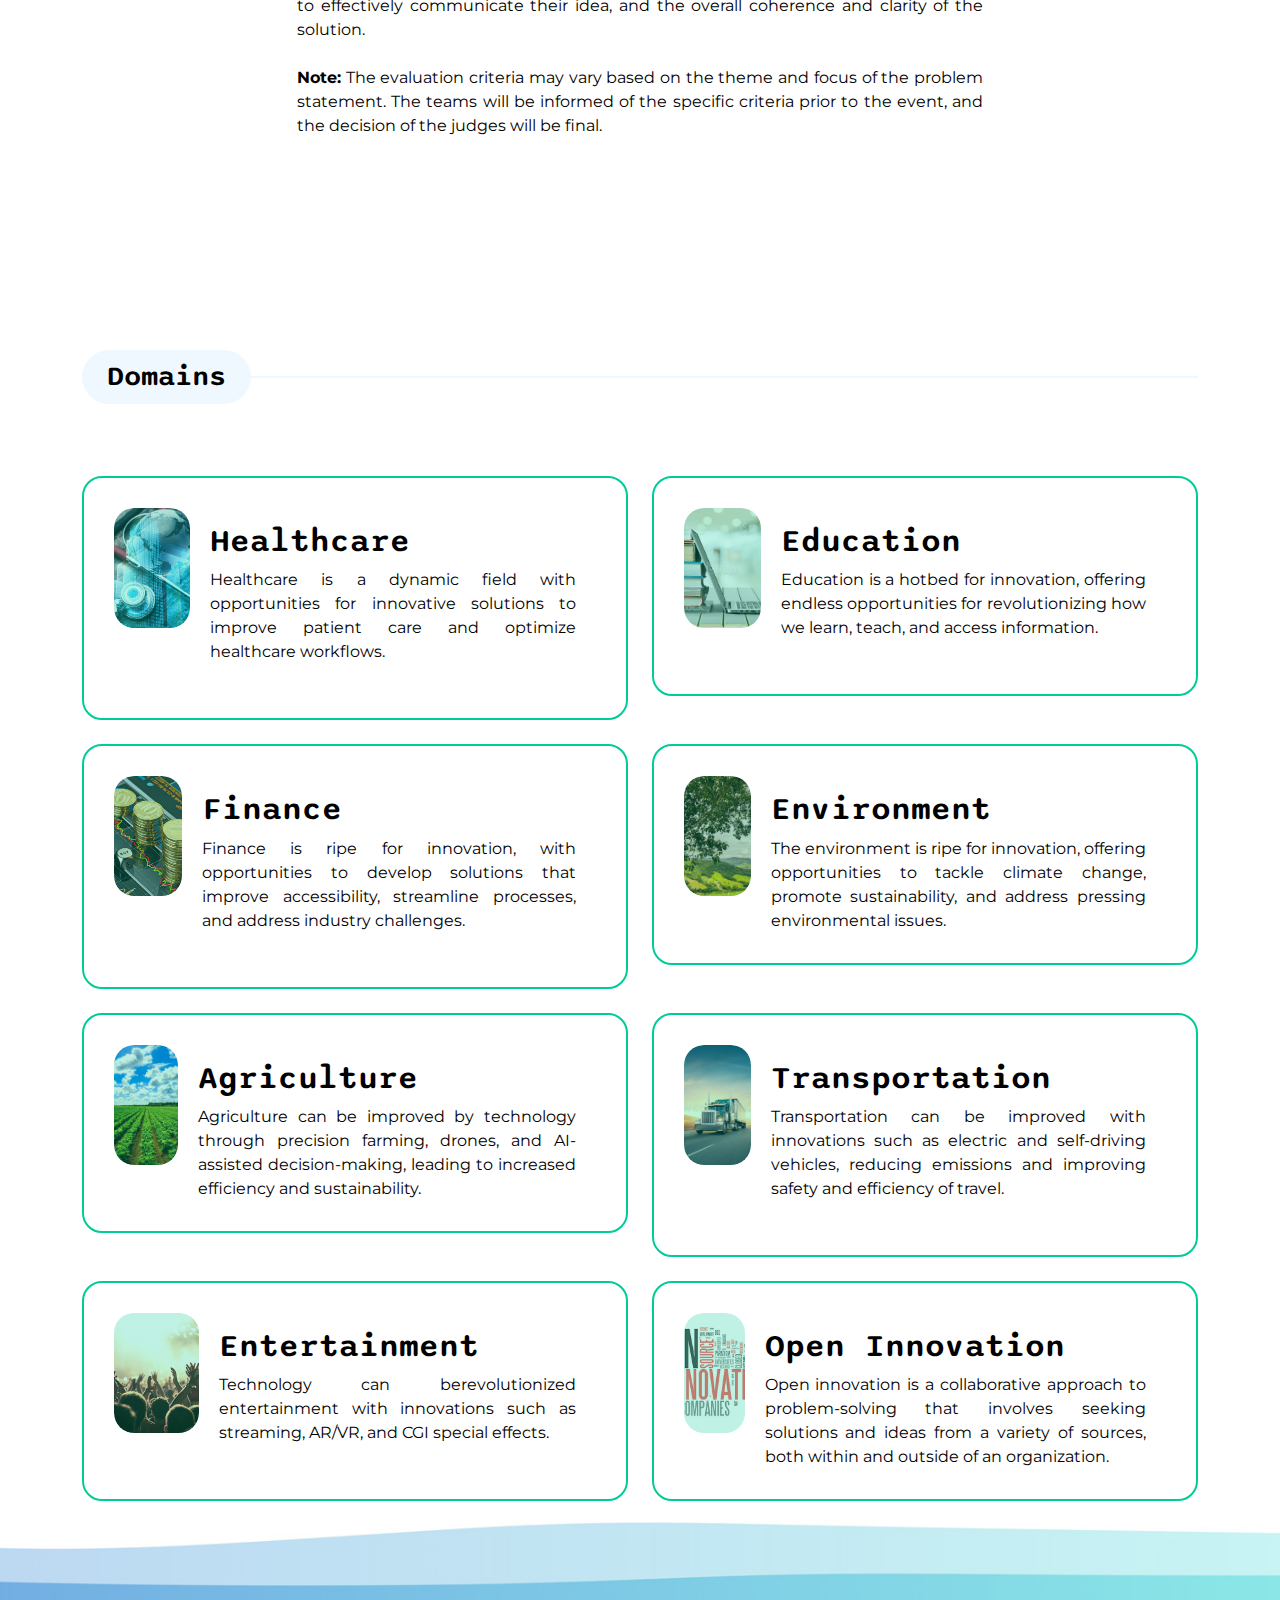
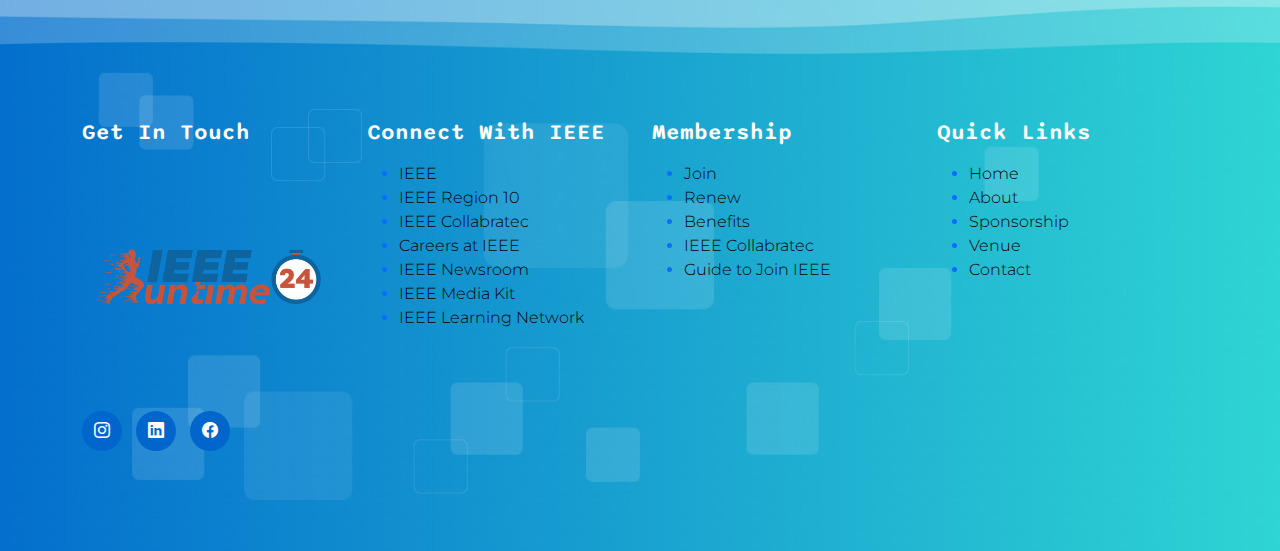
==== commit e20d5b74: "Update" ====
--- a/index.html
+++ b/index.html
@@ -574,7 +574,11 @@
                                 <br>
                                 <br>
                                 3. Last Date to register:<strong> 31 / 07 / 2023</strong>
-                            </p>
+                                <br>
+                                <br>
+                                4. Once registered you will be invited to a WhatsApp group where you will be given further instructions.                            </p>
+                                <br>
+                                5. Please note: Tickets once bought are not refundable</p>
                         </div>
                     </div>
 
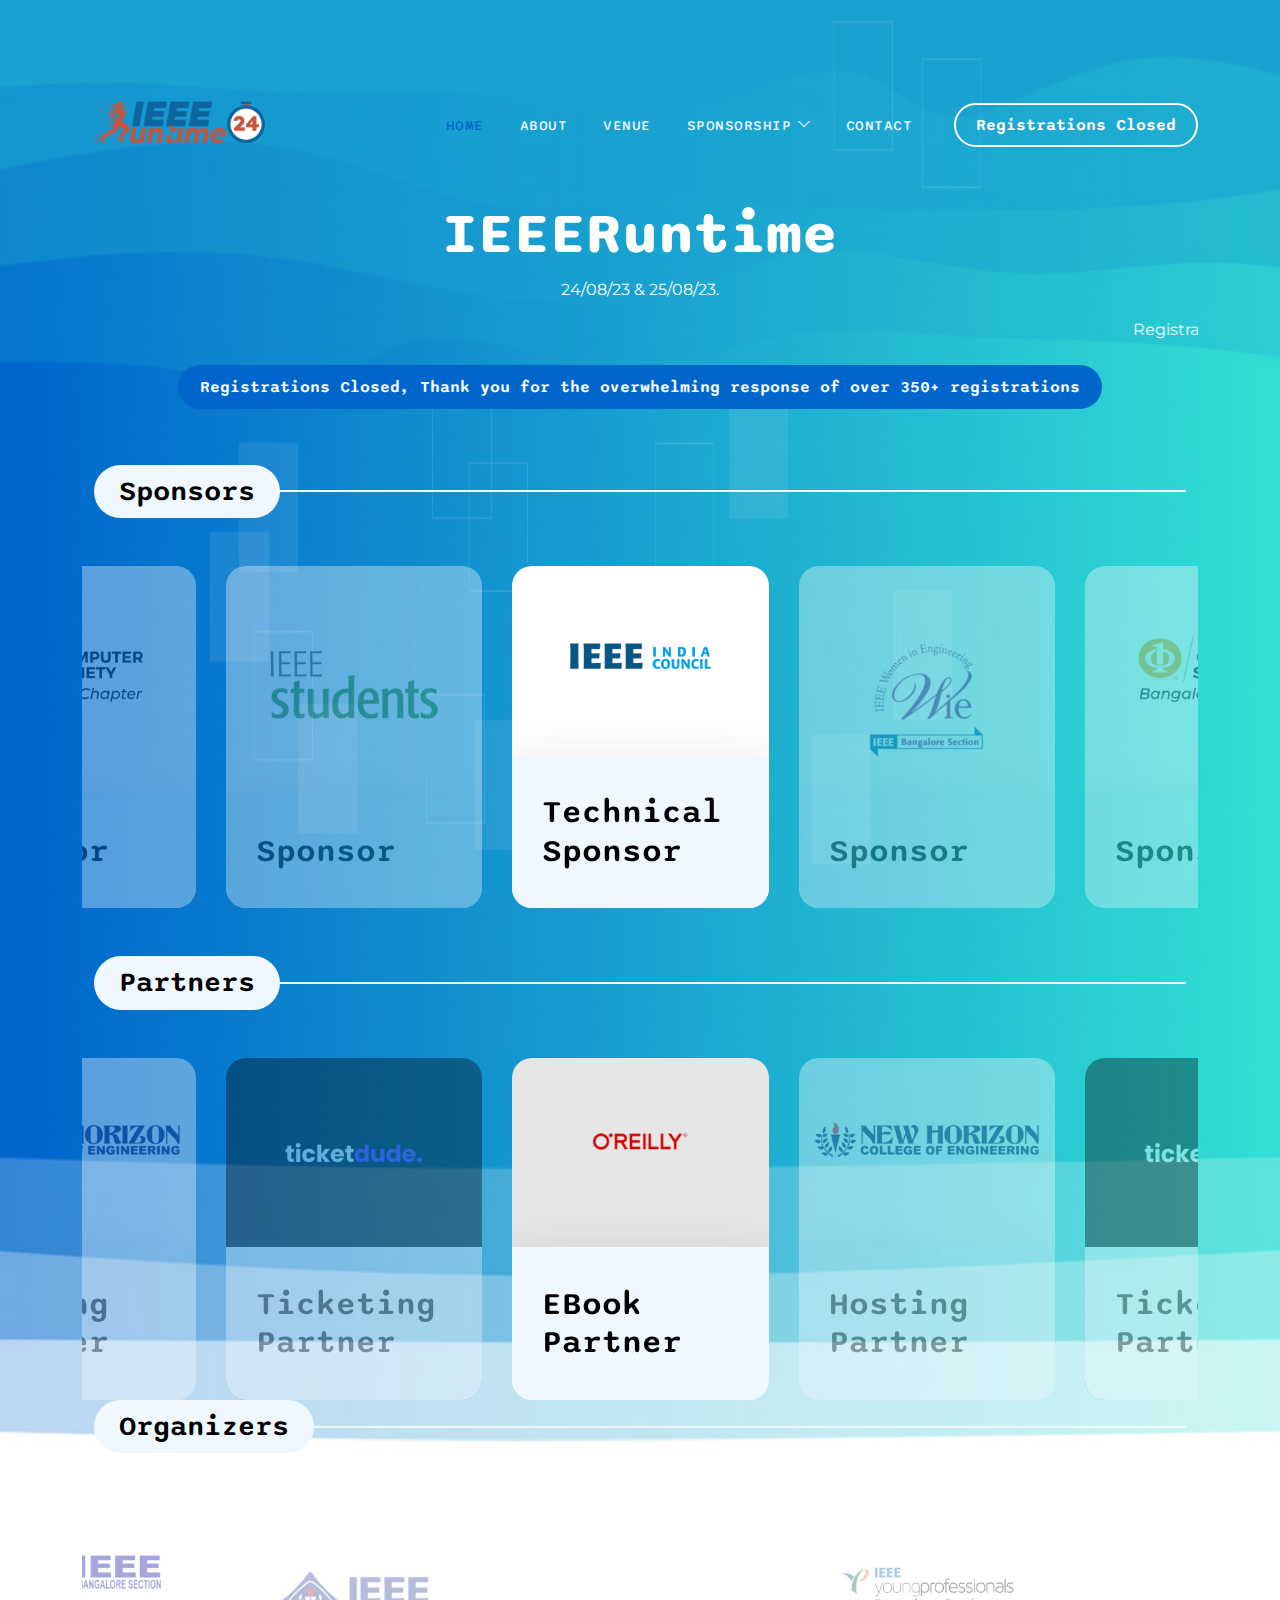
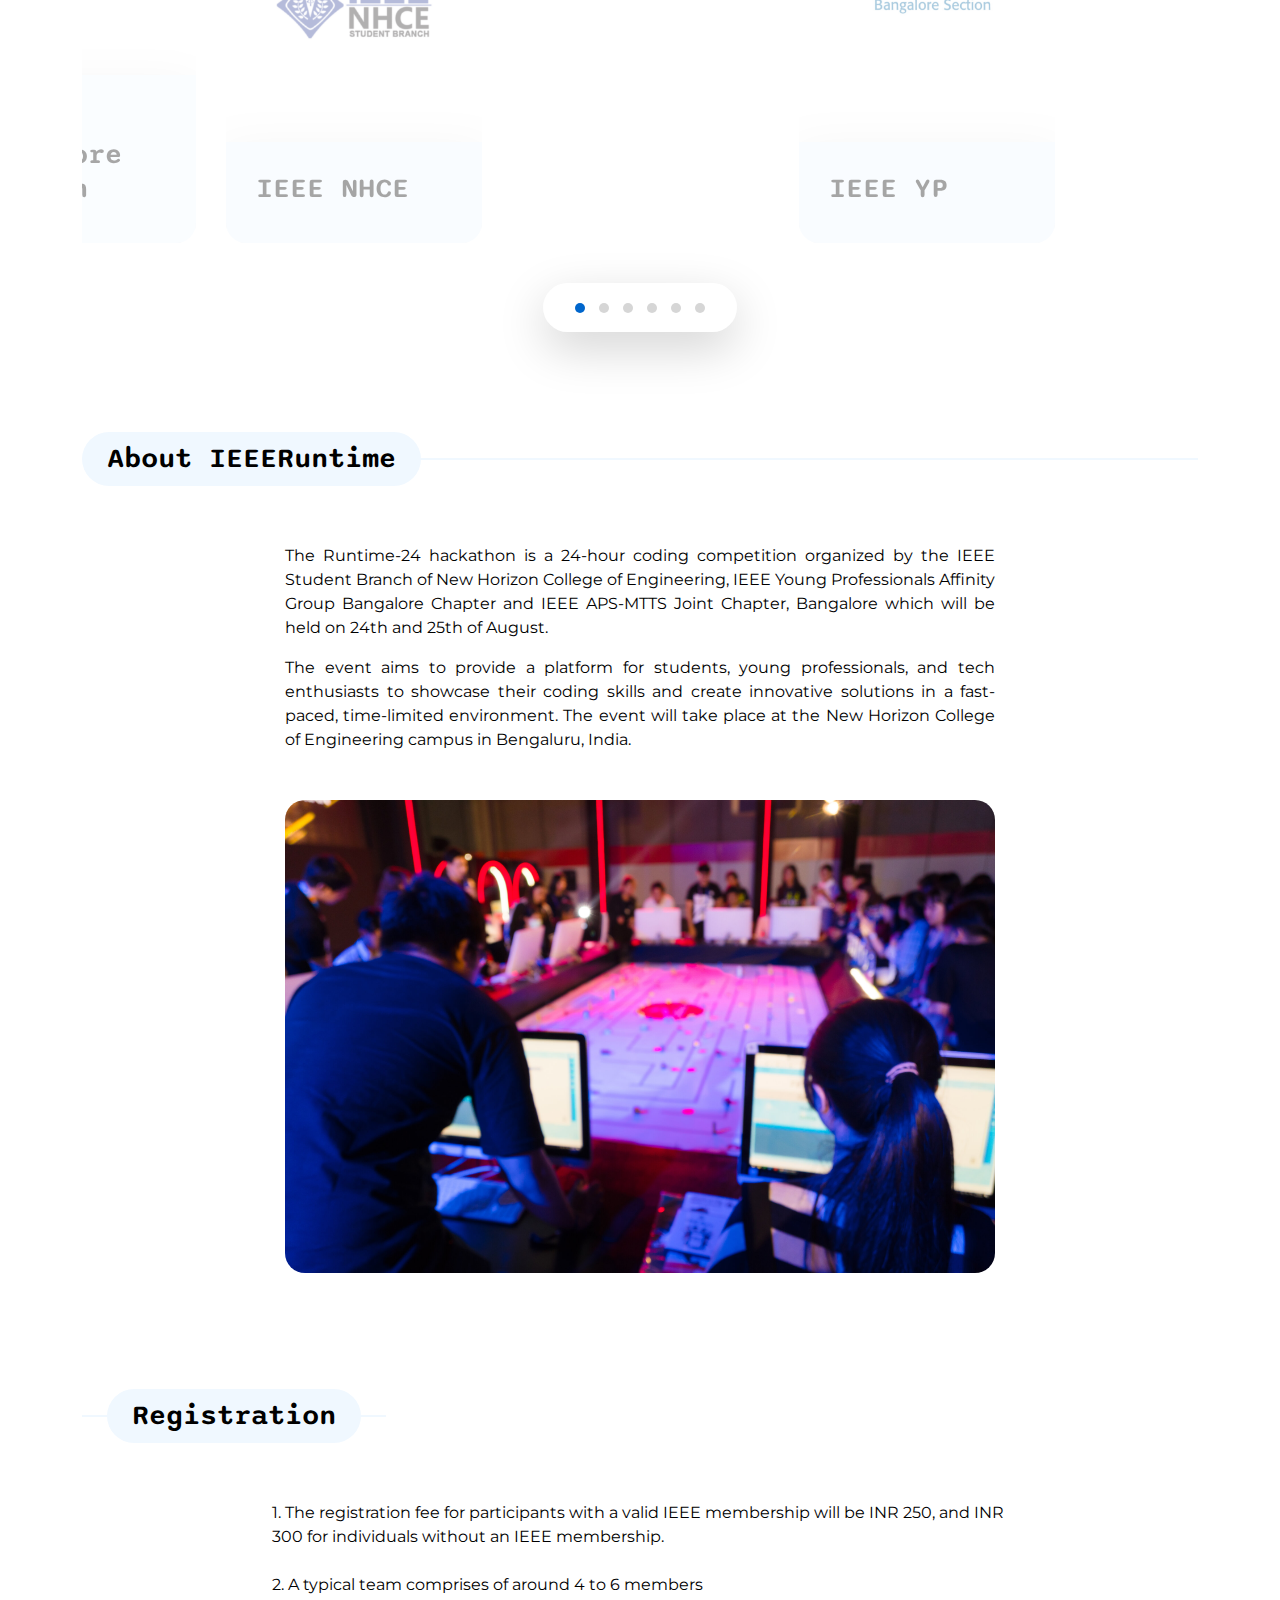
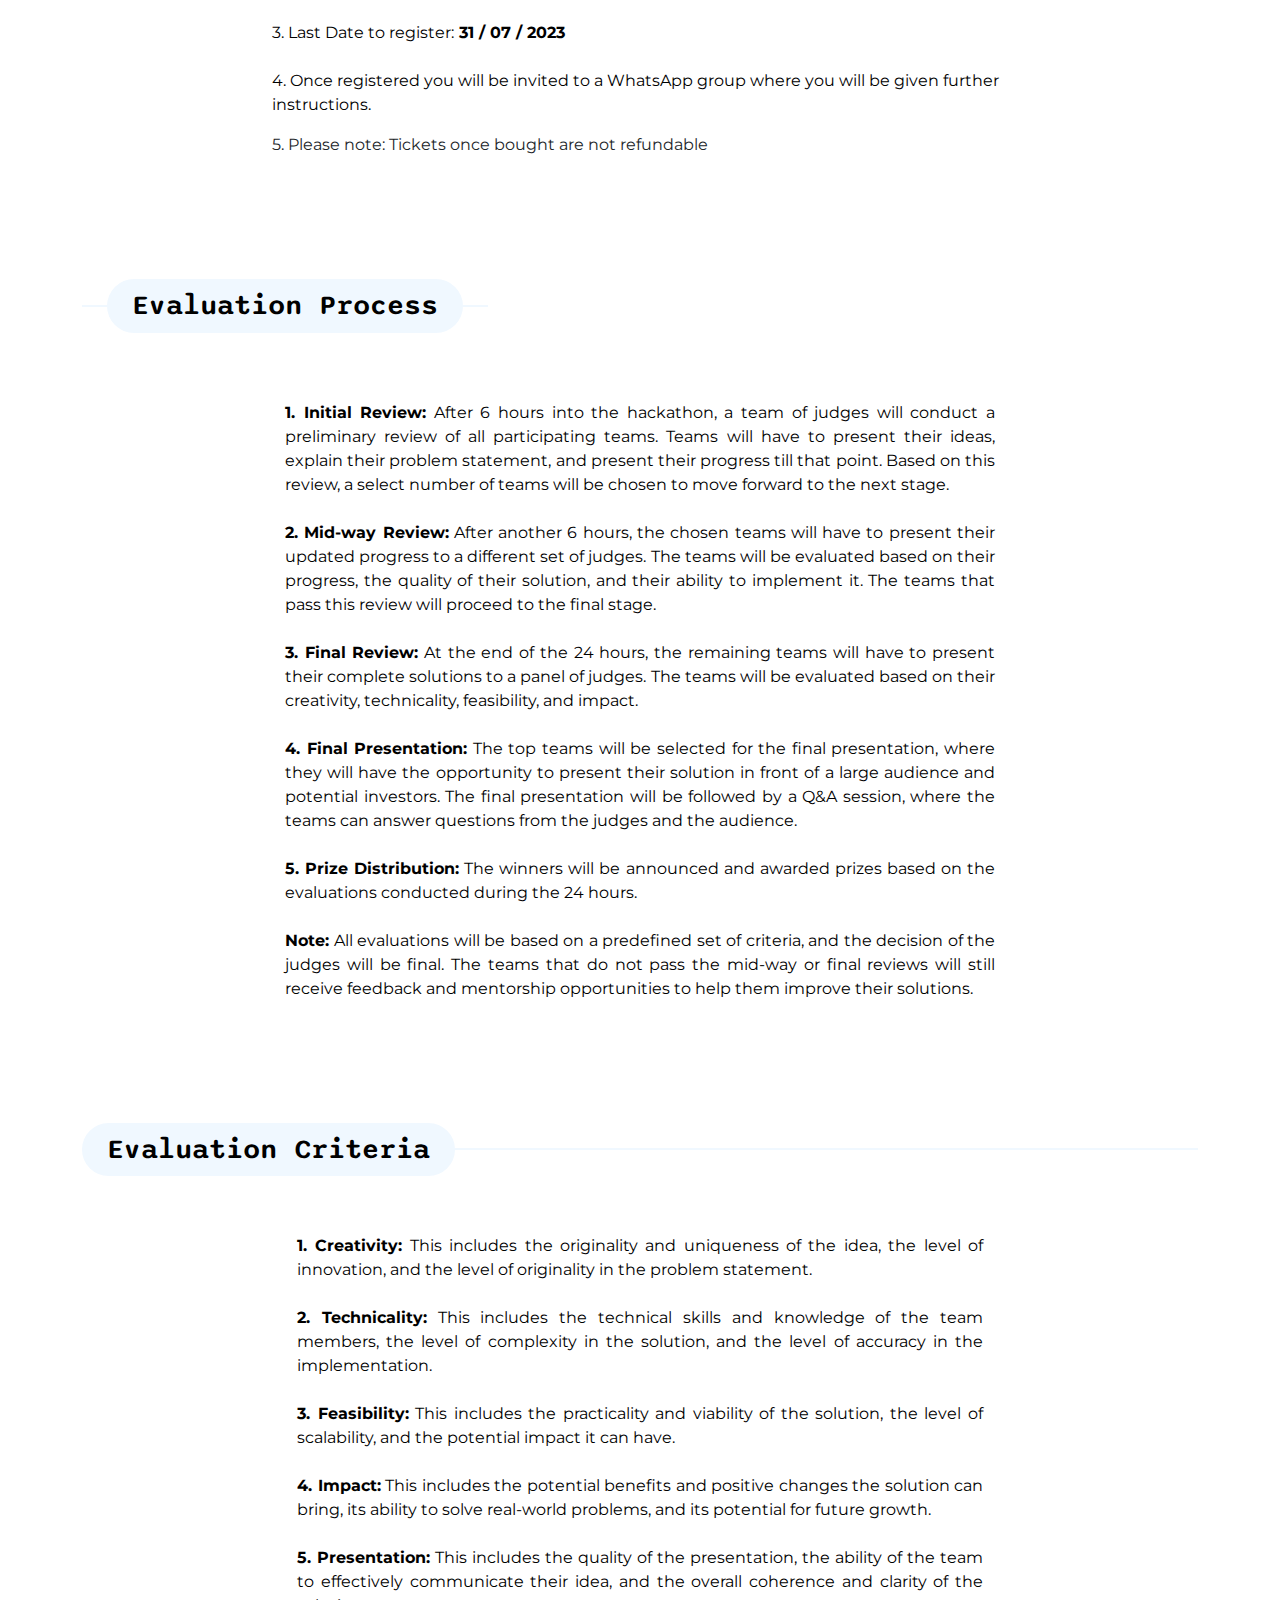
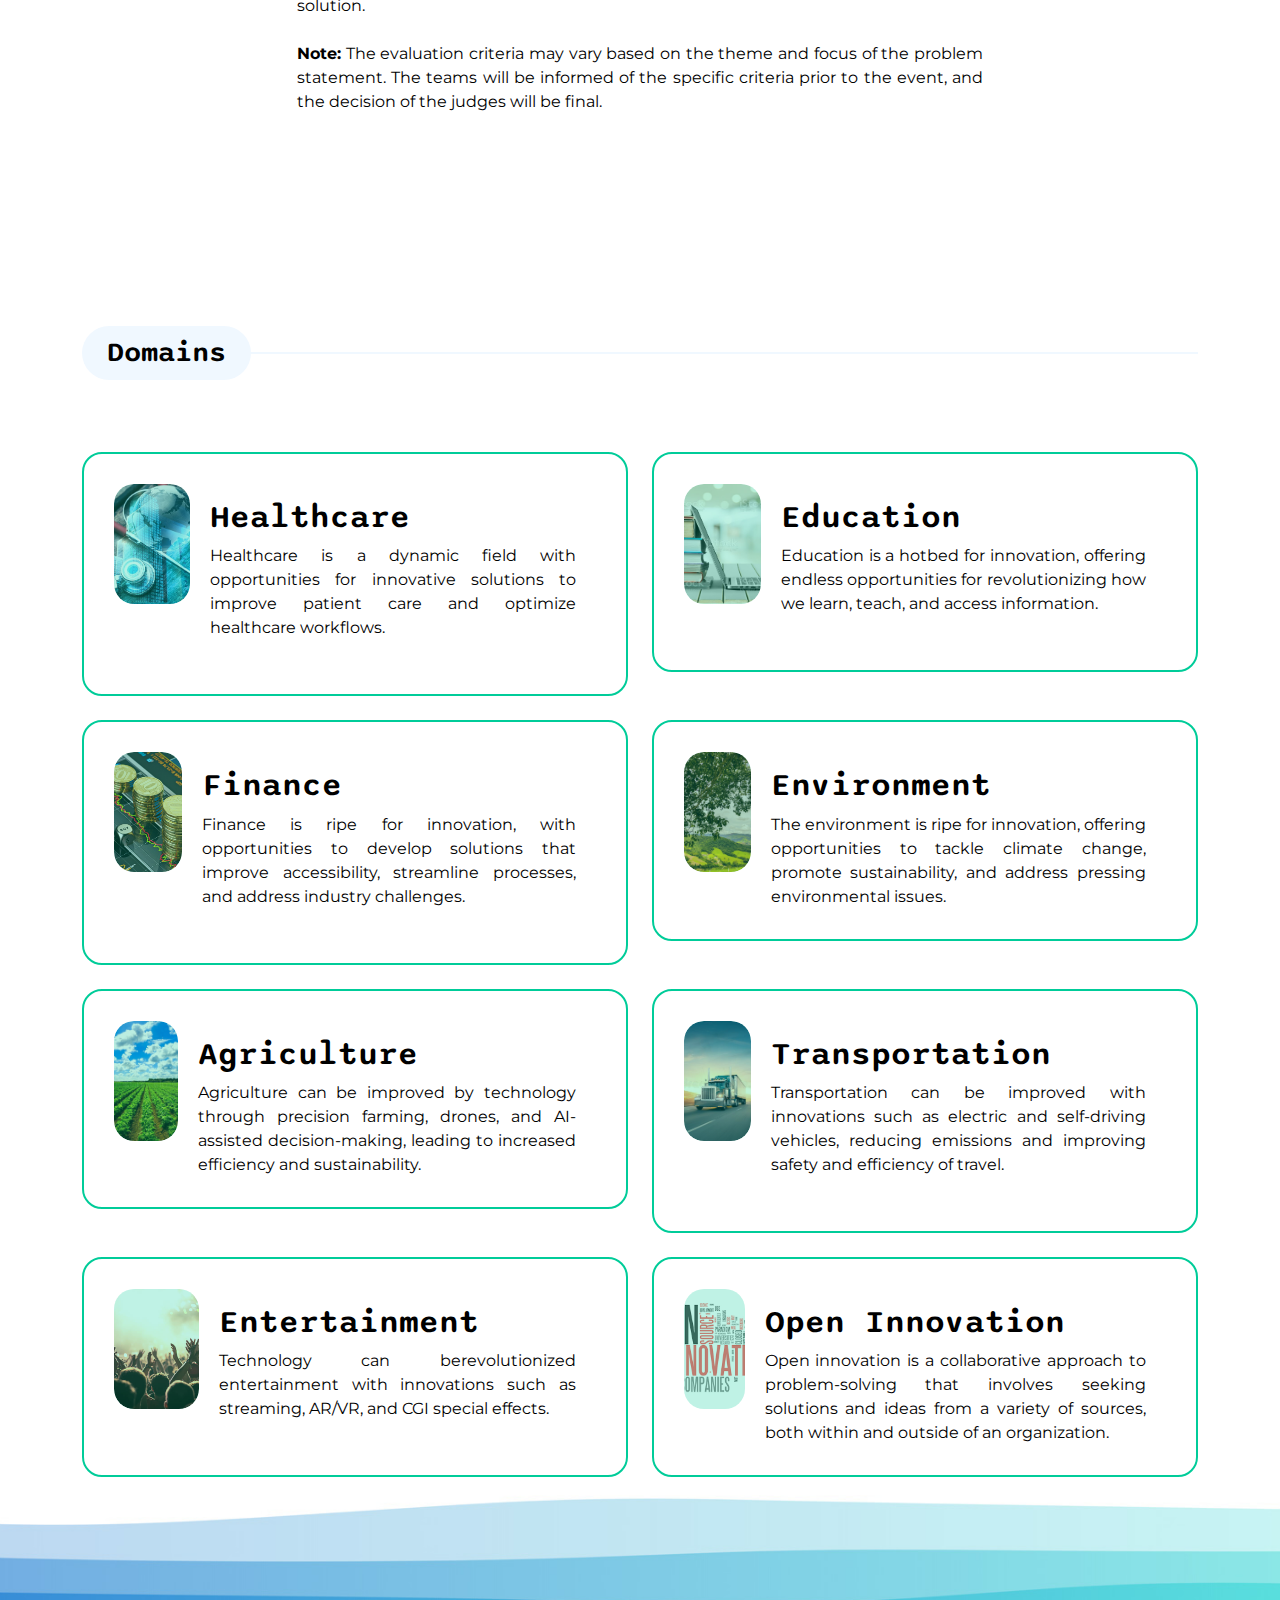
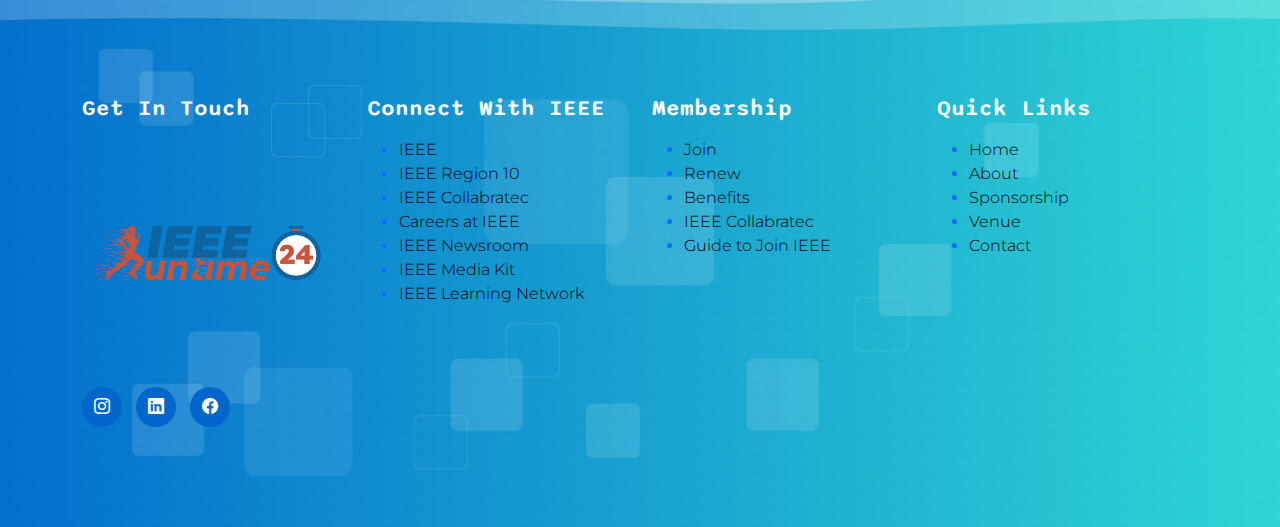
==== commit 6f73fcac: "Update" ====
--- a/index.html
+++ b/index.html
@@ -577,7 +577,7 @@
                                 <br>
                                 <br>
                                 4. Once registered you will be invited to a WhatsApp group where you will be given further instructions.                            </p>
-                                <br>
+                                
                                 5. Please note: Tickets once bought are not refundable</p>
                         </div>
                     </div>
